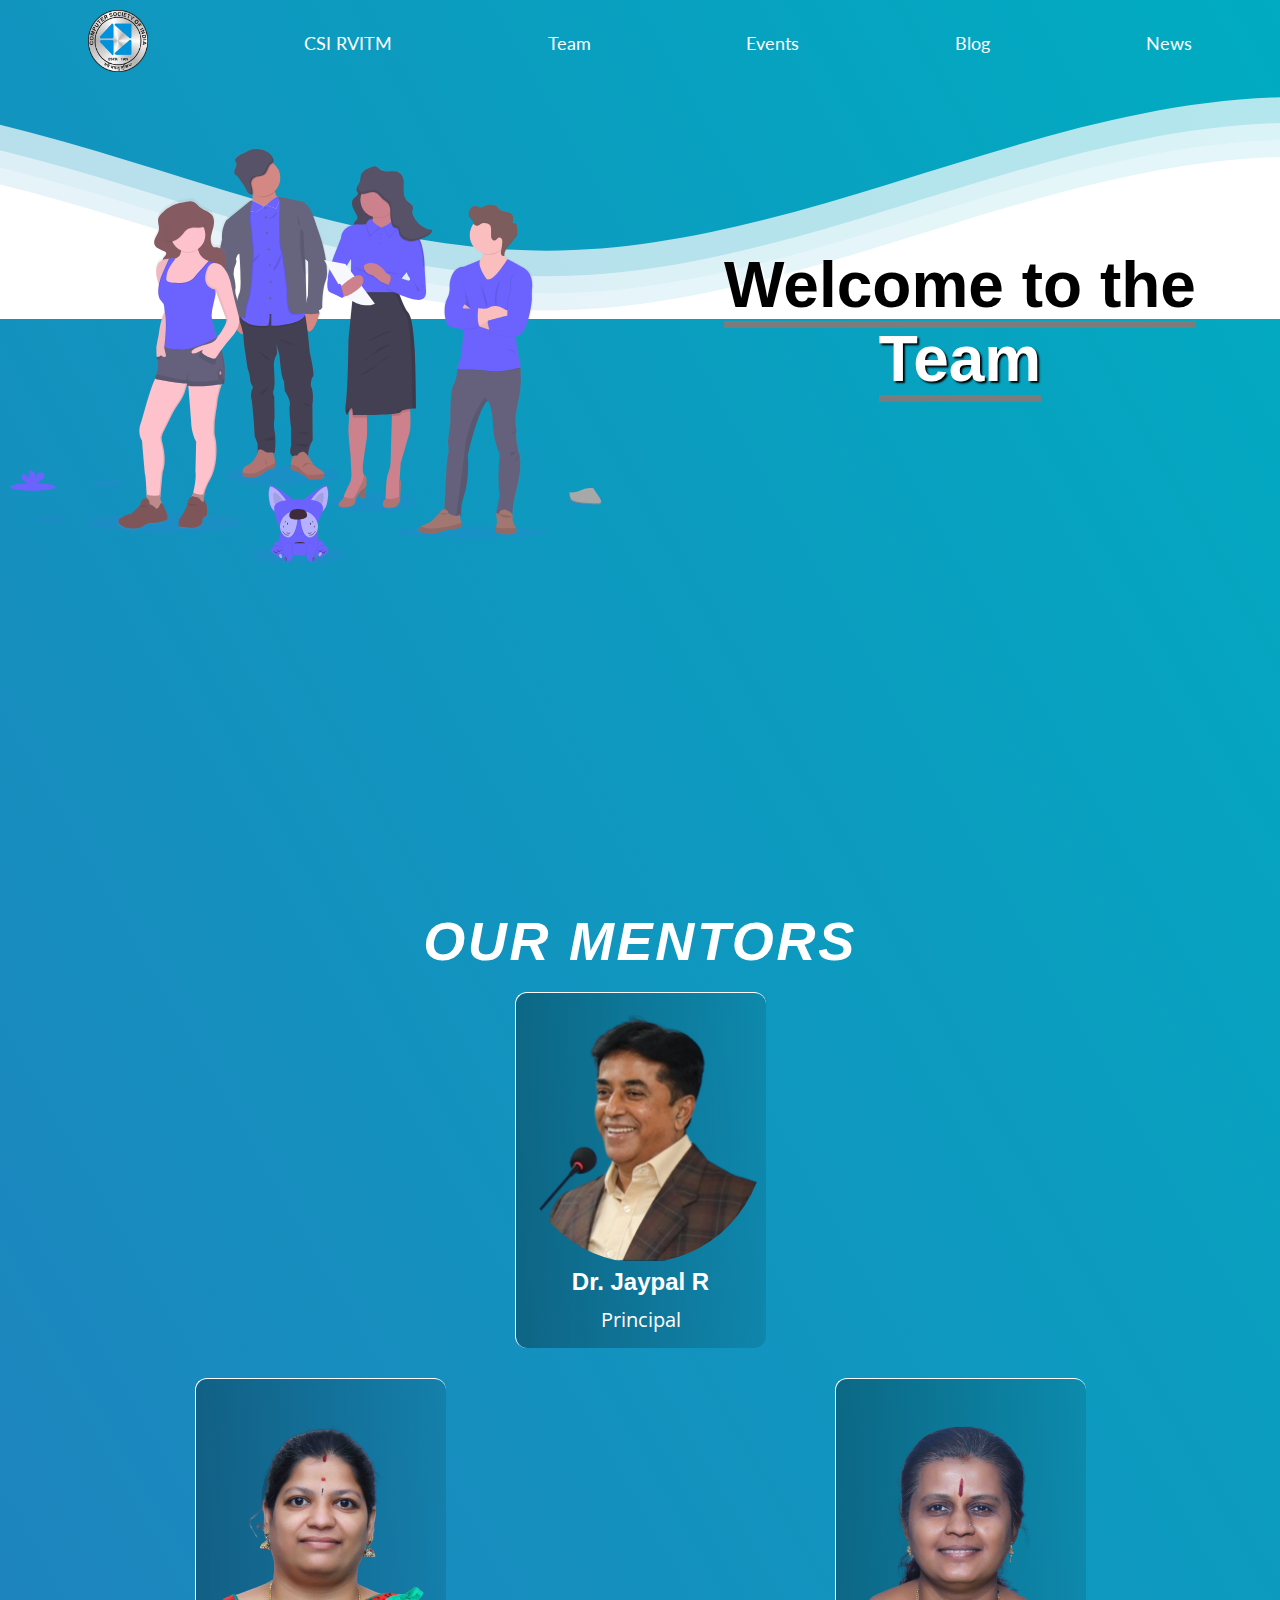
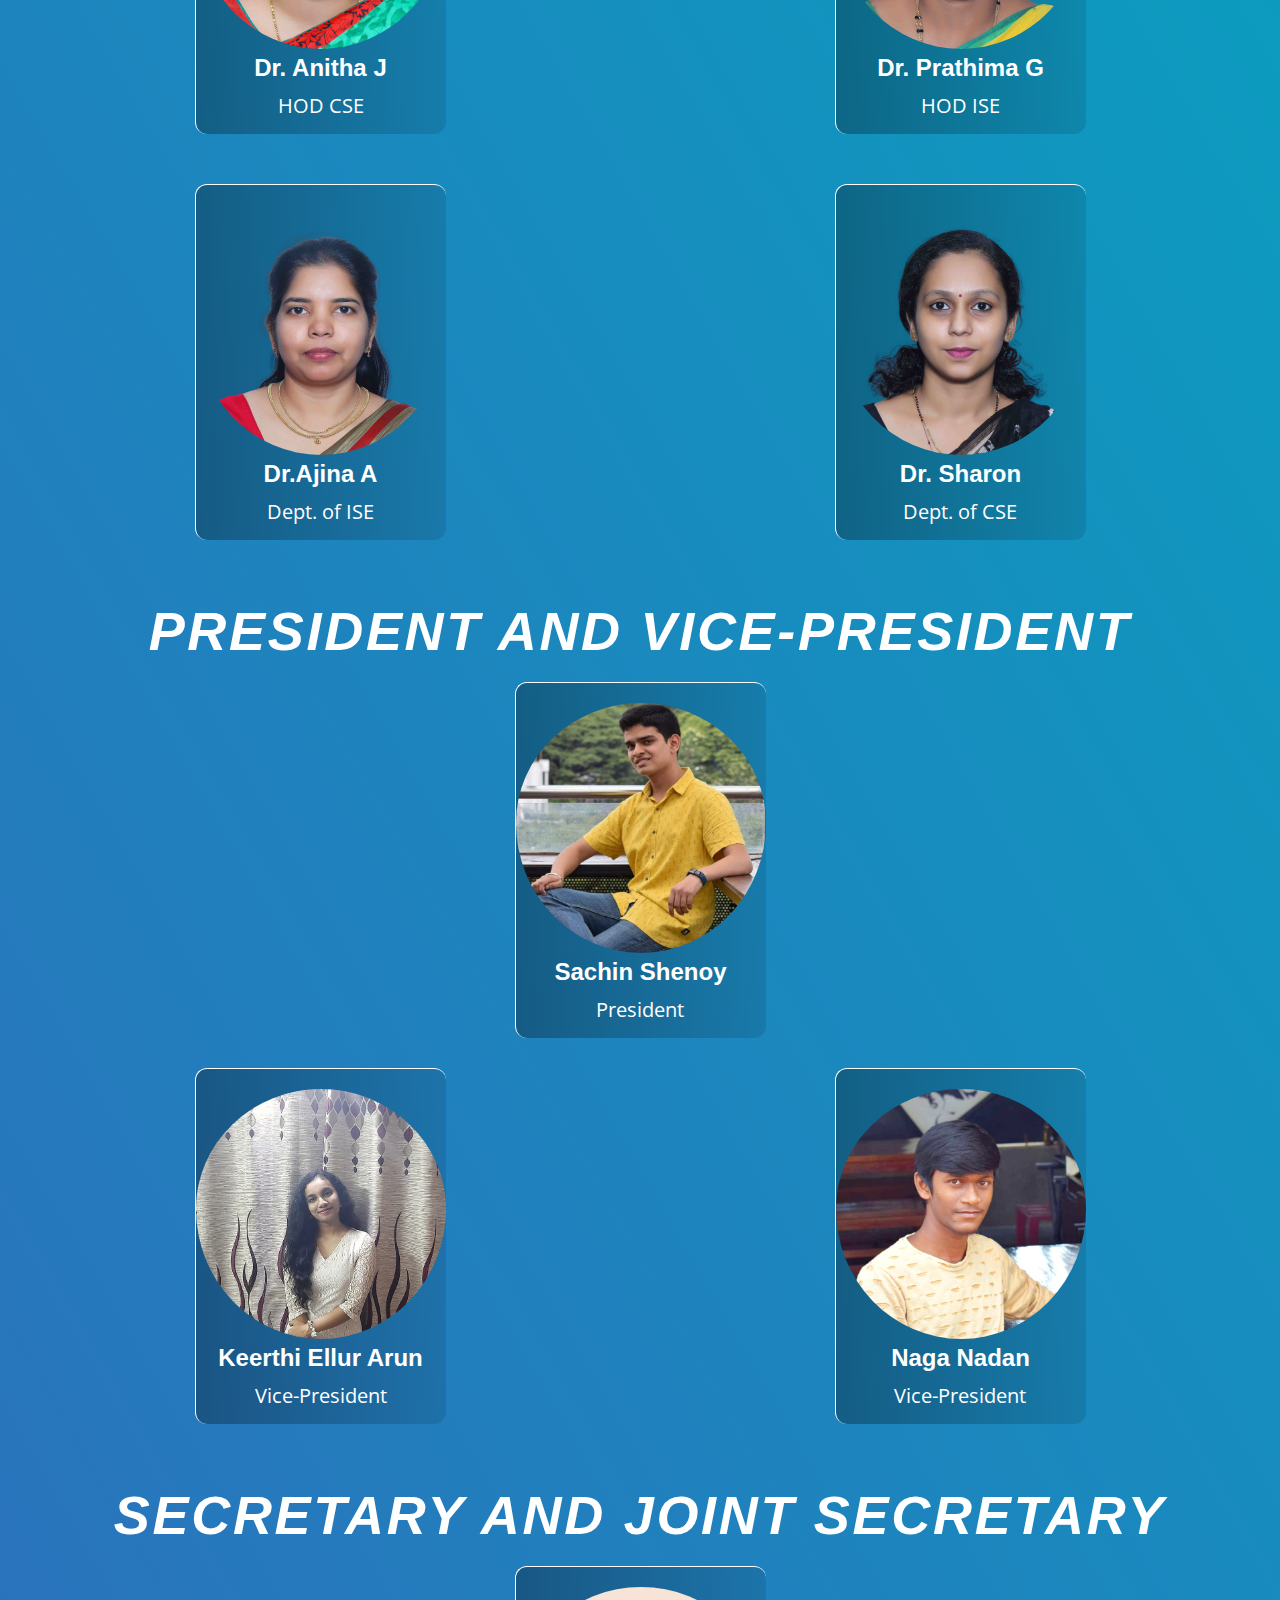
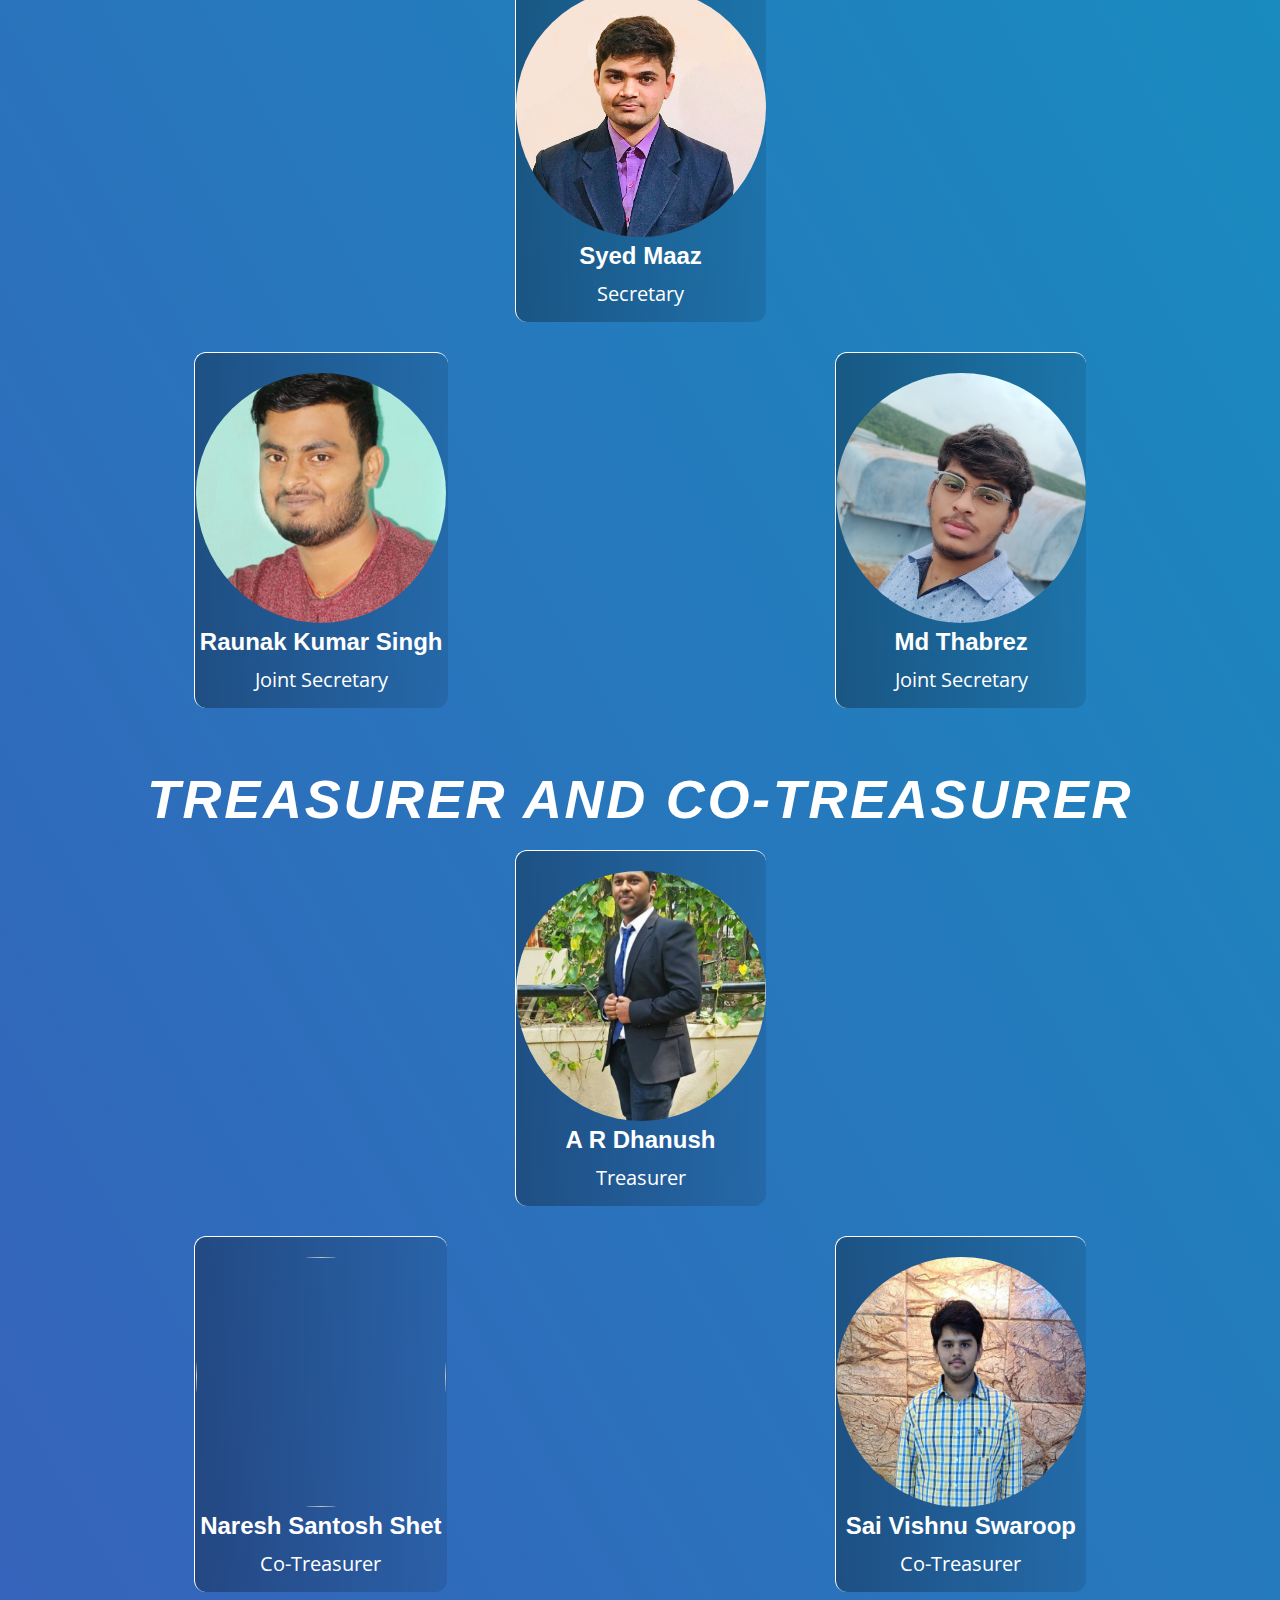
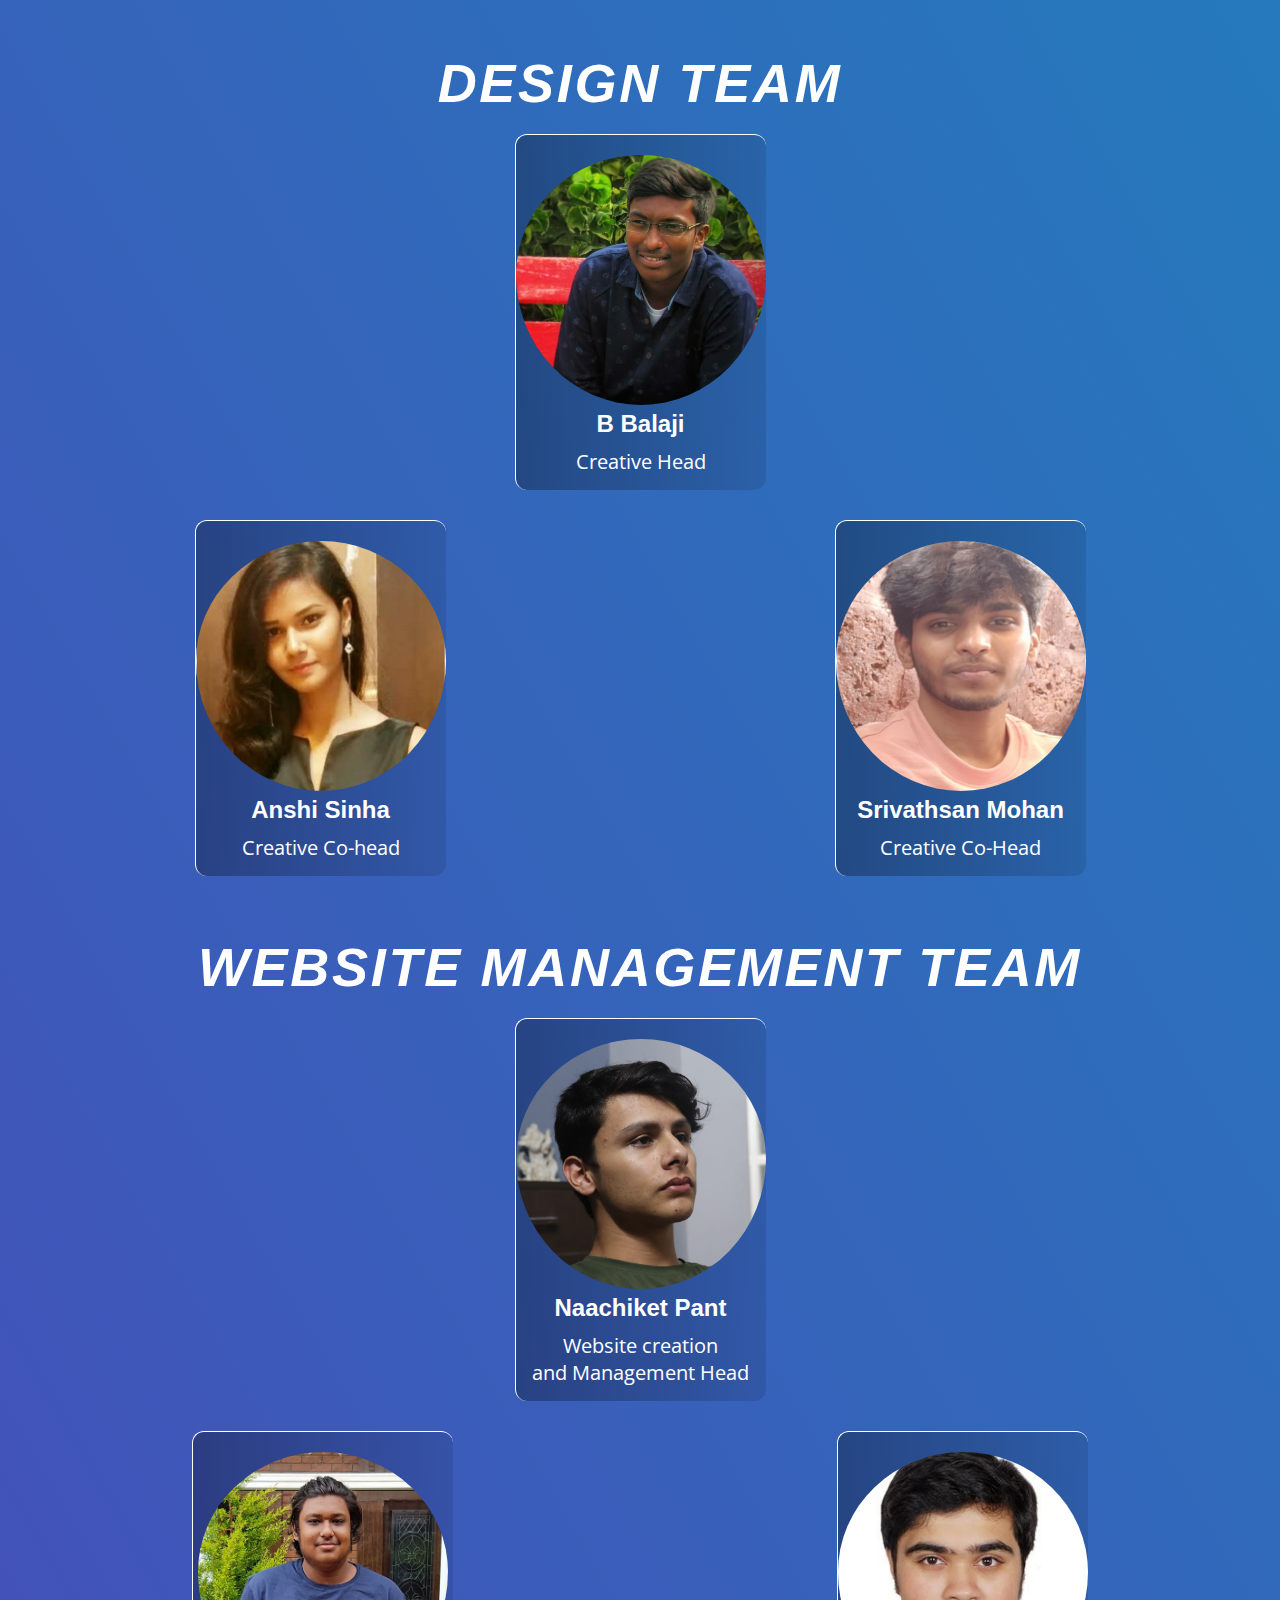
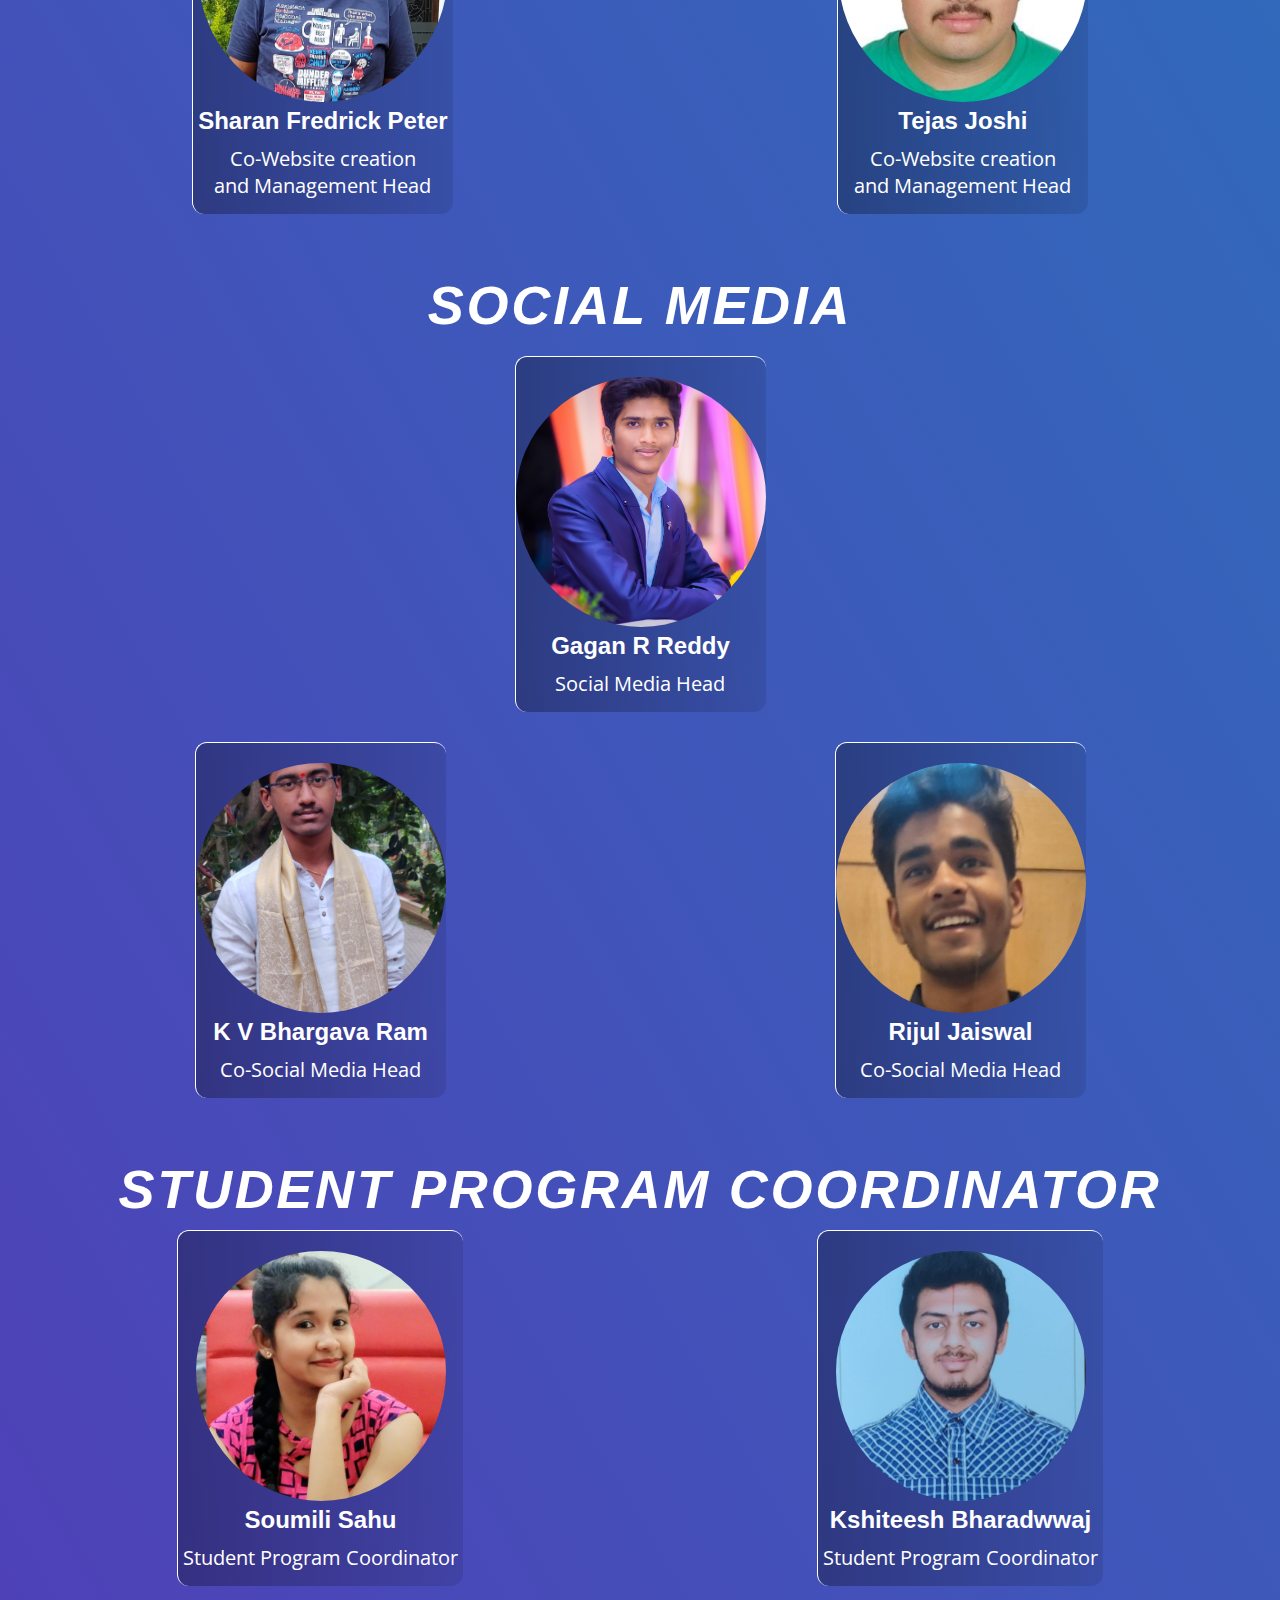
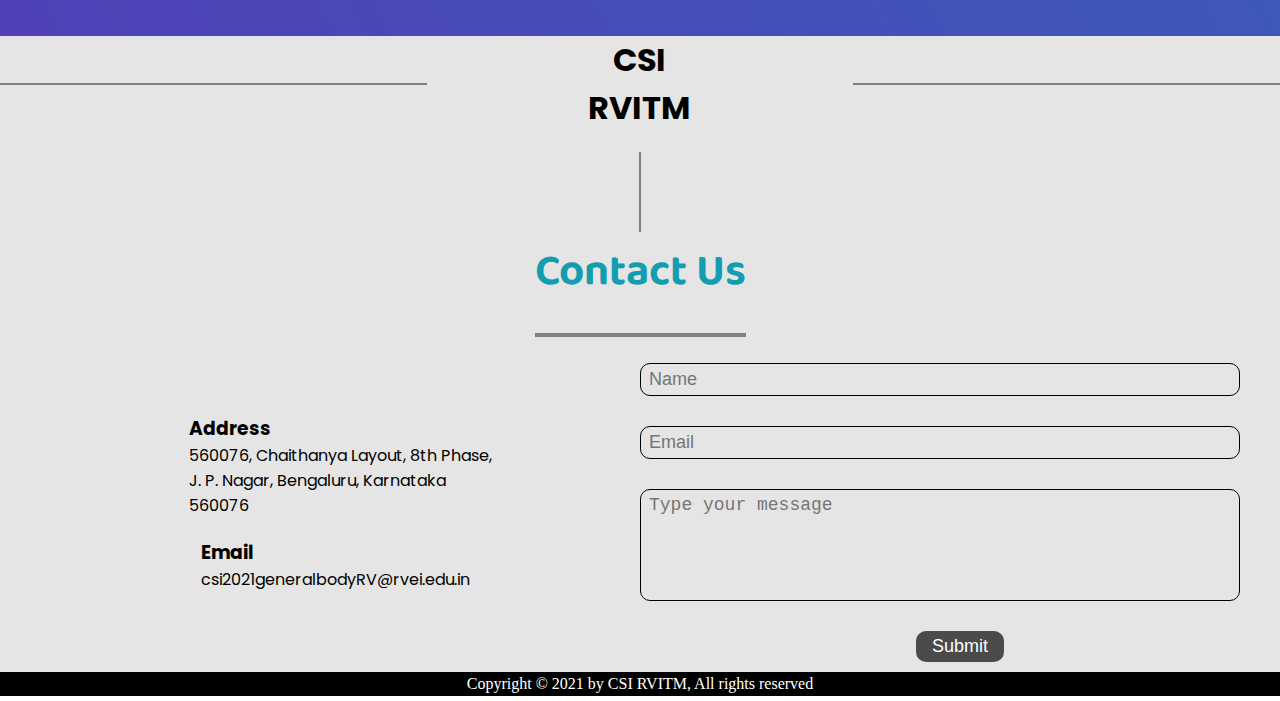
==== new.html @ 99c9e341 "new UI design" ====
<!DOCTYPE html>
<html lang="en">

<head>
    <meta charset="UTF-8">
    <meta http-equiv="X-UA-Compatible" content="IE=edge">
    <meta name="viewport" content="width=device-width, initial-scale=1.0">
    <title>CSI Team</title>
    <link rel="stylesheet" href="index.css">
    <link rel="stylesheet" href="https://pro.fontawesome.com/releases/v5.10.0/css/all.css" integrity="sha384-AYmEC3Yw5cVb3ZcuHtOA93w35dYTsvhLPVnYs9eStHfGJvOvKxVfELGroGkvsg+p" crossorigin="anonymous" />
</head>

<body>
    <div class="intro">
        <nav>
            <ul>
                <li><a href=""><img id="logo" src="images/favicon.png" alt=""></a></li>
                <li><a href="">CSI RVITM</a></li>
                <li><a href="" id="team">Team</a></li>
                <li><a href="">Events</a></li>
                <li><a href="">Blog</a></li>
                <li><a href="">News</a></li>
            </ul>
        </nav>
        <div class="team_intro">
            <img src="images/team.svg" alt="">
            <h1 id=welcome_h1><span id="welcome"><span id="welcome_color">Welcome to the</span> Team</span></h1>
        </div>
        <svg class="waves" xmlns="http://www.w3.org/2000/svg" xmlns:xlink="http://www.w3.org/1999/xlink"
            viewBox="0 24 150 28" preserveAspectRatio="none" shape-rendering="auto">
            <defs>
                <path id="gentle-wave" d="M-160 44c30 0 58-18 88-18s 58 18 88 18 58-18 88-18 58 18 88 18 v44h-352z" />
            </defs>
            <g class="parallax">
                <use xlink:href="#gentle-wave" x="48" y="0" fill="rgba(255,255,255,0.7" />
                <use xlink:href="#gentle-wave" x="48" y="3" fill="rgba(255,255,255,0.5)" />
                <use xlink:href="#gentle-wave" x="48" y="5" fill="rgba(255,255,255,0.3)" />
                <use xlink:href="#gentle-wave" x="48" y="7" fill="#fff" />
            </g>
        </svg>
    </div>
    <div class="faculty">
        <h1 class="profile_title"><span class="profile_title_span">Our Mentors</span></h1>
        <div class="principal">
            <div class="profile">
                <img src="images/Principal.PNG" alt="" class="profile_img">
                <div class="profile_info">
                    <p class="profile_name">Dr. Jaypal R</p>
                    <p class="profile_designation">Principal</p>
                </div>
            </div>
        </div>
        <div class="HOD">
            <div class="profile">
                <img src="images/Dr.Anitha.png" alt="" class="profile_img">
                <div class="profile_info">
                    <p class="profile_name">Dr. Anitha J</p>
                    <p class="profile_designation">HOD CSE</p>
                </div>
            </div>
            <div class="profile">
                <img src="images/Dr.PrathimaG.png" alt="" class="profile_img">
                <div class="profile_info">
                    <p class="profile_name">Dr. Prathima G</p>
                    <p class="profile_designation">HOD ISE</p>
                </div>
            </div>
        </div>
        <div class="HOD">
            <div class="profile">
                <img src="images/Dr. Ajina A.png" alt="" class="profile_img">
                <div class="profile_info">
                    <p class="profile_name">Dr.Ajina A</p>
                    <p class="profile_designation">Dept. of ISE</p>
                </div>
            </div>
            <div class="profile">
                <img src="images/Dr. Sharon.png" alt="" class="profile_img">
                <div class="profile_info">
                    <p class="profile_name">Dr. Sharon</p>
                    <p class="profile_designation">Dept. of CSE</p>
                </div>
            </div>
        </div>
    </div>
    <div class="student">
        <h1 class="profile_title"><span class="profile_title_span">President and Vice-President</span></h1>
        <div class="head">
            <div class="profile">
                <img src="images/sachin.jpg" alt="" class="profile_img">
                <div class="profile_info">
                    <p class="profile_name">Sachin Shenoy</p>
                    <p class="profile_designation">President</p>
                </div>
            </div>
        </div>
        <div class="co-head">
            <div class="profile">
                <img src="images/keerthi.jpg" alt="" class="profile_img">
                <div class="profile_info">
                    <p class="profile_name">Keerthi Ellur Arun</p>
                    <p class="profile_designation">Vice-President</p>
                </div>
            </div>
            <div class="profile">
                <img src="images/naga nadan.jpg" alt="" class="profile_img">
                <div class="profile_info">
                    <p class="profile_name">Naga Nadan</p>
                    <p class="profile_designation">Vice-President</p>
                </div>
            </div>
        </div>
        <h1 class="profile_title"><span class="profile_title_span">Secretary and Joint Secretary</span></h1>
        <div class="head">
            <div class="profile">
                <img src="images/syed maaz.png" alt="" class="profile_img">
                <div class="profile_info">
                    <p class="profile_name">Syed Maaz</p>
                    <p class="profile_designation">Secretary</p>
                </div>
            </div>
        </div>
        <div class="co-head">
            <div class="profile">
                <img src="images/raunak.jpeg" alt="" class="profile_img">
                <div class="profile_info">
                    <p class="profile_name">Raunak Kumar Singh</p>
                    <p class="profile_designation">Joint Secretary</p>
                </div>
            </div>
            <div class="profile">
                <img src="images/thabrez_new.jpg" alt="" class="profile_img">
                <div class="profile_info">
                    <p class="profile_name">Md Thabrez</p>
                    <p class="profile_designation">Joint Secretary</p>
                </div>
            </div>
        </div>
        <h1 class="profile_title"><span class="profile_title_span">Treasurer and Co-Treasurer</span></h1>
        <div class="head">
            <div class="profile">
                <img src="images/dhanush.PNG" alt="" class="profile_img">
                <div class="profile_info">
                    <p class="profile_name">A R Dhanush</p>
                    <p class="profile_designation">Treasurer</p>
                </div>
            </div>
        </div>
        <div class="co-head">
            <div class="profile">
                <img src="images/NARESH - Naresh Shet.JPG" alt="" class="profile_img">
                <div class="profile_info">
                    <p class="profile_name">Naresh Santosh Shet</p>
                    <p class="profile_designation">Co-Treasurer</p>
                </div>
            </div>
            <div class="profile">
                <img src="images/sai vishnu.jpg" alt="" class="profile_img">
                <div class="profile_info">
                    <p class="profile_name">Sai Vishnu Swaroop</p>
                    <p class="profile_designation">Co-Treasurer</p>
                </div>
            </div>
        </div>
        <h1 class="profile_title"><span class="profile_title_span">Design Team</span></h1>
        <div class="head">
            <div class="profile">
                <img src="images/Remini20210603203644258__01 - Balaji B.jpg" alt="" class="profile_img">
                <div class="profile_info">
                    <p class="profile_name">B Balaji</p>
                    <p class="profile_designation">Creative Head</p>
                </div>
            </div>
        </div>
        <div class="co-head">
            <div class="profile">
                <img src="images/anshi.PNG" alt="" class="profile_img">
                <div class="profile_info">
                    <p class="profile_name">Anshi Sinha</p>
                    <p class="profile_designation">Creative Co-head</p>
                </div>
            </div>
            <div class="profile">
                <img src="images/srivathsan.PNG" alt="" class="profile_img">
                <div class="profile_info">
                    <p class="profile_name">Srivathsan Mohan</p>
                    <p class="profile_designation">Creative Co-Head</p>
                </div>
            </div>
        </div>
        <h1 class="profile_title"><span class="profile_title_span">Website Management Team</span></h1>
        <div class="head">
            <div class="profile">
                <img src="images/naachiket.jpg" alt="" class="profile_img">
                <div class="profile_info">
                    <p class="profile_name">Naachiket Pant</p>
                    <p class="profile_designation">Website creation <br> and Management Head</p>
                </div>
            </div>
        </div>
        <div class="co-head">
            <div class="profile">
                <img src="images/sharan.jpg" alt="" class="profile_img">
                <div class="profile_info">
                    <p class="profile_name">Sharan Fredrick Peter</p>
                    <p class="profile_designation">Co-Website creation <br> and Management Head</p>
                </div>
            </div>
            <div class="profile">
                <img src="images/tejas.PNG" alt="" class="profile_img">
                <div class="profile_info">
                    <p class="profile_name">Tejas Joshi</p>
                    <p class="profile_designation">Co-Website creation <br> and Management Head</p>
                </div>
            </div>
        </div>
        <h1 class="profile_title"><span class="profile_title_span">Social Media</span></h1>
        <div class="head">
            <div class="profile">
                <img src="images/gagan.jpg" alt="" class="profile_img">
                <div class="profile_info">
                    <p class="profile_name">Gagan R Reddy</p>
                    <p class="profile_designation">Social Media Head</p>
                </div>
            </div>
        </div>
        <div class="co-head">
            <div class="profile">
                <img src="images/bhargav.jpg" alt="" class="profile_img">
                <div class="profile_info">
                    <p class="profile_name">K V Bhargava Ram</p>
                    <p class="profile_designation">Co-Social Media Head</p>
                </div>
            </div>
            <div class="profile">
                <img src="images/rijul.PNG" alt="" class="profile_img">
                <div class="profile_info">
                    <p class="profile_name">Rijul Jaiswal</p>
                    <p class="profile_designation">Co-Social Media Head</p>
                </div>
            </div>
        </div>
        <h1 class="profile_title"><span class="profile_title_span">Student Program Coordinator</span></h1>
        
        <div class="co-head">
            <div class="profile">
                <img src="images/BeautyPlus_20190114144236158_save - Soumili Sahu.jpg" alt="" class="profile_img">
                <div class="profile_info">
                    <p class="profile_name">Soumili Sahu</p>
                    <p class="profile_designation">Student Program Coordinator</p>
                </div>
            </div>
            <div class="profile">
                <img src="images/Kshiteesh.jpeg" alt="" class="profile_img">
                <div class="profile_info">
                    <p class="profile_name">Kshiteesh Bharadwwaj</p>
                    <p class="profile_designation">Student Program Coordinator</p>
                </div>
            </div>
        </div>
    </div>
    <footer>
        <div class="footer_heading">
            <div id="line1"></div>
            <h1>CSI <br> RVITM</h1>
            <div id="line2"></div>
        </div>
        <div class="social_media">
            <a href=""><i class="fab fa-twitter fa-2x"></i></a>
            <a href=""><i class="fab fa-instagram fa-2x"></i></a>
            <a href=""><i class="fab fa-linkedin fa-2x"></i></a>
            <a href=""><i class="fab fa-facebook fa-2x"></i></a>
            <a href=""><i class="fab fa-youtube fa-2x"></i></a>
        </div>
        <div id="line3">
            <div id="Line3">

            </div>
        </div>
        <div class="contact">
            <h1><span>Contact Us</span></h1>
        </div>
        <div class="contactus">
            <div class="form_location">
                <div class="address-div">
                    <i class="fas fa-map-marker-alt fa-3x"></i>
                    <div class="address">
                        <h3>Address</h3>
                        <p>560076, Chaithanya Layout, 8th Phase,<br> J. P. Nagar, Bengaluru, Karnataka <br> 560076</p>
                    </div>
                </div>
                <div class="mail-div">
                    <i class="fas fa-envelope fa-3x"></i>
                    <div class="mail">
                        <h3>Email</h3>
                        <a href="" id=emailto>csi2021generalbodyRV@rvei.edu.in</a>
                    </div>
                </div>
            </div>
            <div class="contact-form">
                <form>
                    <input type="text" placeholder="Name">
                    <input type="email" placeholder="Email">
                    <textarea style="resize:none" cols="40" rows="5" placeholder="Type your message"></textarea>
                    <div id="button">
                        <button id="query-submit">Submit</button>
                    </div>
                </form>
                
            </div>
            
        </div>
    </footer>
    <div class="copyright">
        <p>Copyright © 2021 by CSI RVITM, All rights reserved</p>
    </div>
    <script src="new.js"></script>
    <script type="text/javascript" src="vanilla-tilt.js"></script>
    <script>VanillaTilt.init(document.querySelectorAll(".profile"), {
            max: 10,
            speed: 400,
            glare: true,
            'max-glare': 0.5
        });</script>
</body>

</html>
---- index.css ----
@import url('https://fonts.googleapis.com/css2?family=Lato:ital@1&display=swap');
@import url('https://fonts.googleapis.com/css2?family=Rubik:wght@500&display=swap');
@import url('https://fonts.googleapis.com/css2?family=Open+Sans&display=swap');
@import url('https://fonts.googleapis.com/css2?family=Rubik:wght@500&display=swap');
@import url('https://fonts.googleapis.com/css2?family=Lato&display=swap');
@import url('https://fonts.googleapis.com/css2?family=Baloo+Tammudu+2&display=swap');
@import url('https://fonts.googleapis.com/css2?family=Poppins&display=swap');
@import url('https://fonts.googleapis.com/css2?family=Bebas+Neue&display=swap');
@import url('https://fonts.googleapis.com/css2?family=Otomanopee+One&display=swap');
*{
    margin:0;
    padding:0;
}
body{
    background: linear-gradient(60deg, rgba(84,58,183,1) 0%, rgba(0,172,193,1) 100%) no-repeat;
    margin: 0;
}
nav{
    height:60px;
    padding:10px;
}
nav ul{
    display:flex;
    justify-content:space-around;
    align-items:center;
}
nav li{
    list-style: none;
}
nav li a{
    color:white;
    text-decoration:none;
    font-family: 'Lato', sans-serif;
    font-size:18px;
}
#logo{
    width:60px;
}
#welcome{
    font-family: Arial, Helvetica, sans-serif;
    font-size:4rem;
    color: white;
    border-bottom:7px solid rgba(124, 124, 124);
    text-shadow: 2px 2px 2px black;
}
#welcome_h1{
    text-align: center;
}
.team_intro{
    display:grid;
    grid-template-columns: 1fr 1fr;
    align-items: center;
    position: absolute;

}
.intro{
    height: 100vh;
}
.team_intro img{
    width: 100%;
}
#welcome_color{
    color:black;
    text-shadow: 2px 2px 2px white;
}
.parallax > use {
    animation: move-forever 25s cubic-bezier(.55,.5,.45,.5)     infinite;
  }
  .parallax > use:nth-child(1) {
    animation-delay: -2s;
    animation-duration: 7s;
  }
  .parallax > use:nth-child(2) {
    animation-delay: -3s;
    animation-duration: 10s;
  }
  .parallax > use:nth-child(3) {
    animation-delay: -4s;
    animation-duration: 13s;
  }
  .parallax > use:nth-child(4) {
    animation-delay: -5s;
    animation-duration: 20s;
  }
  @keyframes move-forever {
    0% {
     transform: translate3d(-90px,0,0);
    }
    100% { 
      transform: translate3d(85px,0,0);
    }
  }
  .profile_title{
      text-align: center;
      font-family: 'Rubik', sans-serif;
      color: white;
      font-size:44px;
  }
  .profile_title_span:before {
    position: absolute;
    left: 0;
    top: 0;
    content: attr(filter-content);
  
    filter: url(#motion-blur-filter);
  }
  .profile_title_span{
    font-family: "Avenir Next", sans-serif;
    font-weight: 900;
    font-size: 54px;
    text-transform: uppercase;
    font-style: italic;
    letter-spacing: 0.05em;
    display: inline-block;
    padding:10px;
  }
  .principal,.head{
      display: flex;
      justify-content:center;
      text-align: center;
      margin:10px;
  }
  .profile_img{
      border-radius:50%;
      padding-top:10px ;
      transition: all 0.5s ease-in-out 0s;
      width: 250px;
      height: 250px;
      object-fit: cover;
  }
  .profile_name{
      font-size:24px;
      font-family: 'Segoe UI', Tahoma, Geneva, Verdana, sans-serif;
      font-weight: 600;
      text-align: center;
      color: white;
      padding:5px;
  }
  .profile_designation{
      font-size:20px;
      font-family: 'Open Sans', sans-serif;
      text-align: center;
      color: white;
      padding: 5px;
  }
  .HOD,.co-head{
      display:flex;
      justify-content:space-around;
      margin-bottom: 30px;
  }
  .profile{
      display:flex;
      flex-direction: column;
      align-items:center;
      padding:10px 0;
      border-left: 1px solid #fff;
      border-top: 1px solid #fff;
      border-radius: 12px;
      background:linear-gradient(to right, rgba(0,0,0,0.3), rgba(0,0,0,0.1));
      margin-bottom:20px;
  }
  .faculty{
      margin-bottom: 20px;
  }
  footer{
    background: #e5e5e5;
    font-family: 'Poppins', sans-serif;
}
.footer_heading{
    display:grid;
    grid-template-columns: 1fr 1fr 1fr;
    align-items: center;
}
.footer_heading h1{
    text-align: center;
}
#line1,#line2{
    background:grey;
    width: 100%;
    height:2px;
}
.social_media{
    display:flex;
    justify-content:center;
    gap:138px;
}
.social_media i{
    color:black;
}
#line3{
    display: flex;
    justify-content:center;
    align-items:center !important;
    width:100%;
    margin-top:20px;
}
#Line3{
    height:80px;
    background:grey;
    width: 2px;
}
.contact h1{
    text-align:center;
    font-family: 'Baloo Tammudu 2', cursive;
    color: #129DB0;
    font-size:44px;
    margin-bottom:0;
}
.contact span{
    border-bottom:4px solid grey;
}
.hamburger{
    display:none;
    position:absolute;
    width: 100%;
    height:100vh;
    background:rgba(20, 20, 20, 0.9);
    z-index: 20;
    justify-content:center;
    
}
.hamburger a{
    color: white !important;
}
#close{
    display:none;
}
.loader{
    height:100vh;
    display: none;
    flex-direction: column;
    justify-content:center;
}
.form_location{
    display:flex;
    flex-direction: column;
    align-items:center;
    width: 100%;
    overflow: hidden;
}

.address-div,.mail-div{
    display: flex;
    gap: 30px;
    margin: 10px;
    align-items:center;
}
.address-div{
    padding-left:10px;
}
.contactus{
    display:grid;
    grid-template-columns: 1fr 1fr;
    align-items:center;
}
.contact-form{
    margin-top:30px;
    width:100%;
}
.contact-form form{
    display:flex;
    flex-direction: column;
    justify-content:space-between;
    height:100%;
    gap: 30px;
    width:100%;
}
.contact-form input,.contact-form textarea{
    
    margin-right:40px;
    font-size:18px;
    border-radius:10px;
    background:none;
    border: 1px solid black;
    padding:5px 8px;
    outline:none;
}
#query-submit{
    background:#4a4a4a;
    outline:none;
    border:none;
    font-size:18px;
    padding:5px 16px;
    border-radius:10px;
    color: white;
}
#emailto{
    text-decoration: none;
    color: black;
}
.copyright{
    bottom:0;
    background:black;
    color: white;
    margin:0;
    padding: 3px;
    text-align: center;
}
#team_img{
    display:none;
}
#button{
    display:flex;
    justify-content:center;
    margin-bottom:10px;
}
h2{
    font-family: 'Bebas Neue', cursive;
    letter-spacing: 5px;
    padding:10px;
}
  /*Shrinking for mobile*/
  @media (max-width: 768px) {
    .waves {
      height:40px;
      min-height:40px;
    }
    .content {
      height:30vh;
    }
    h1 {
      font-size:24px;
    }
  }
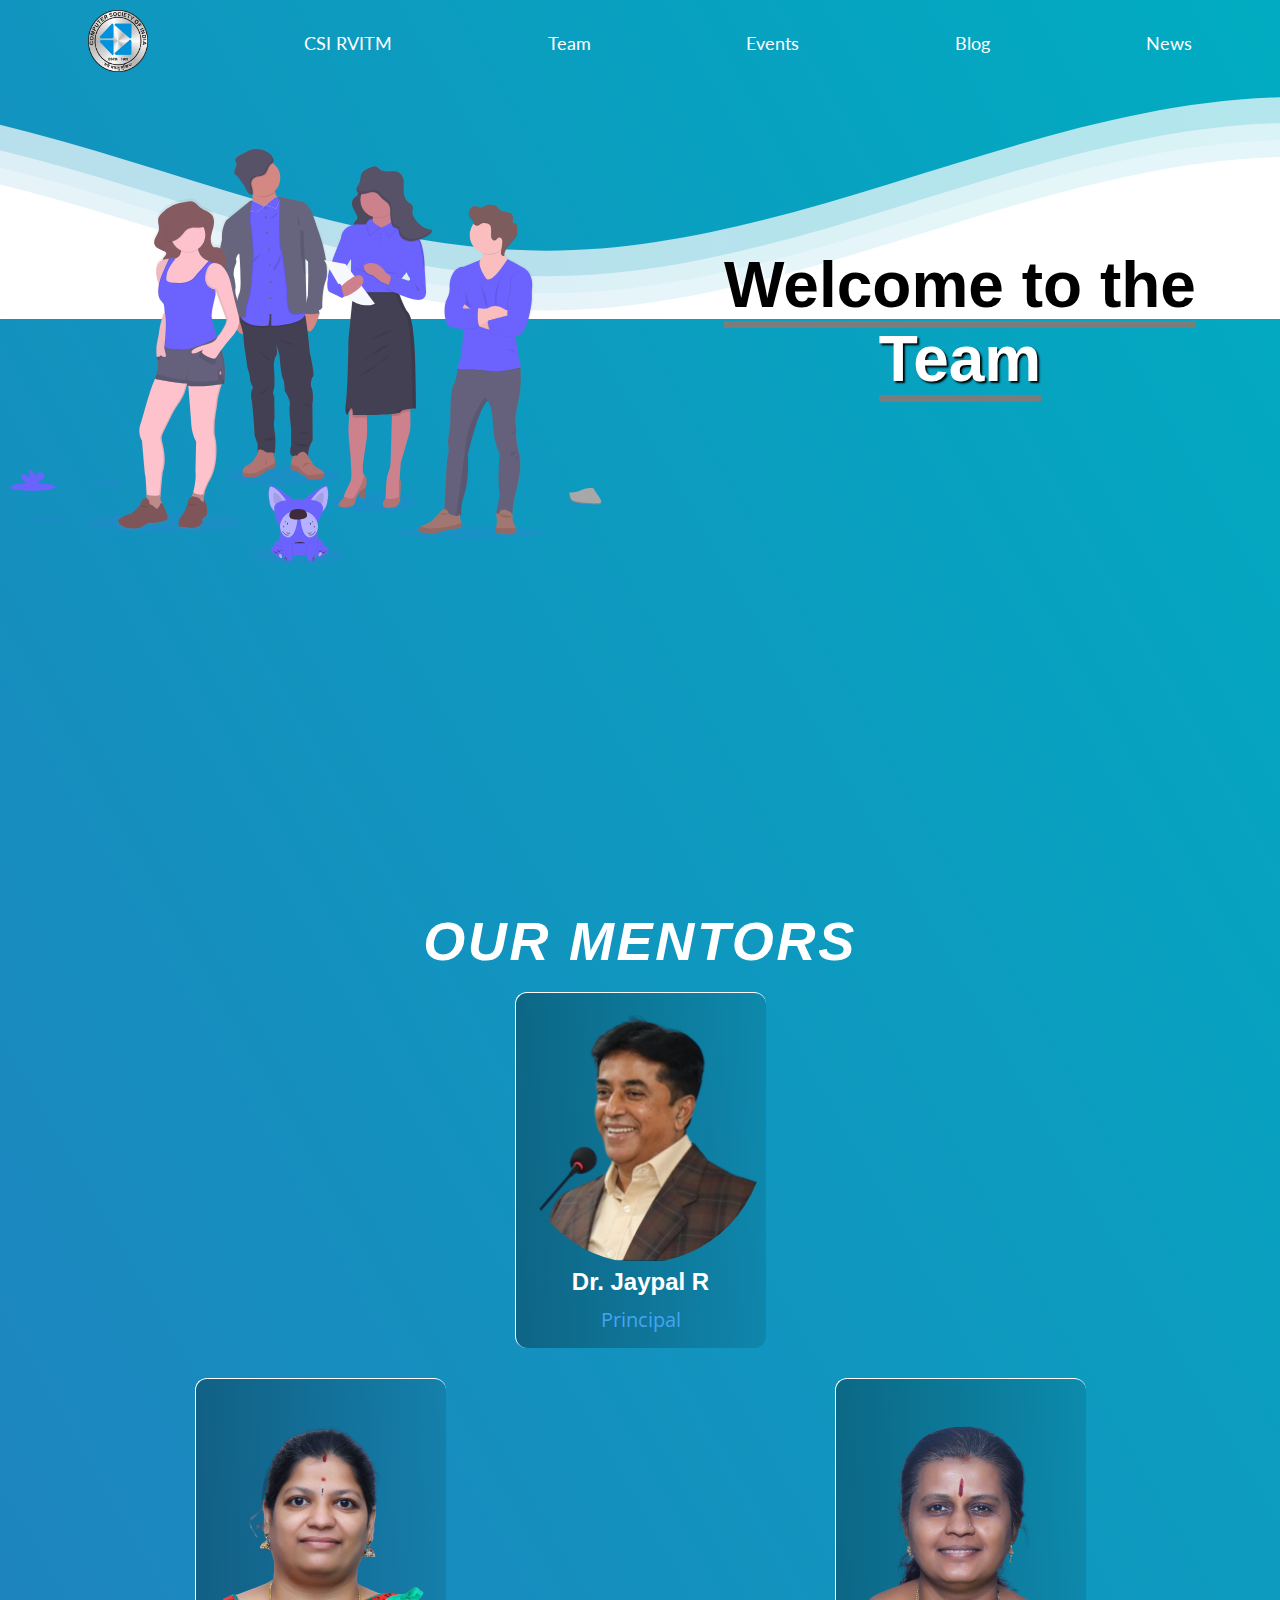
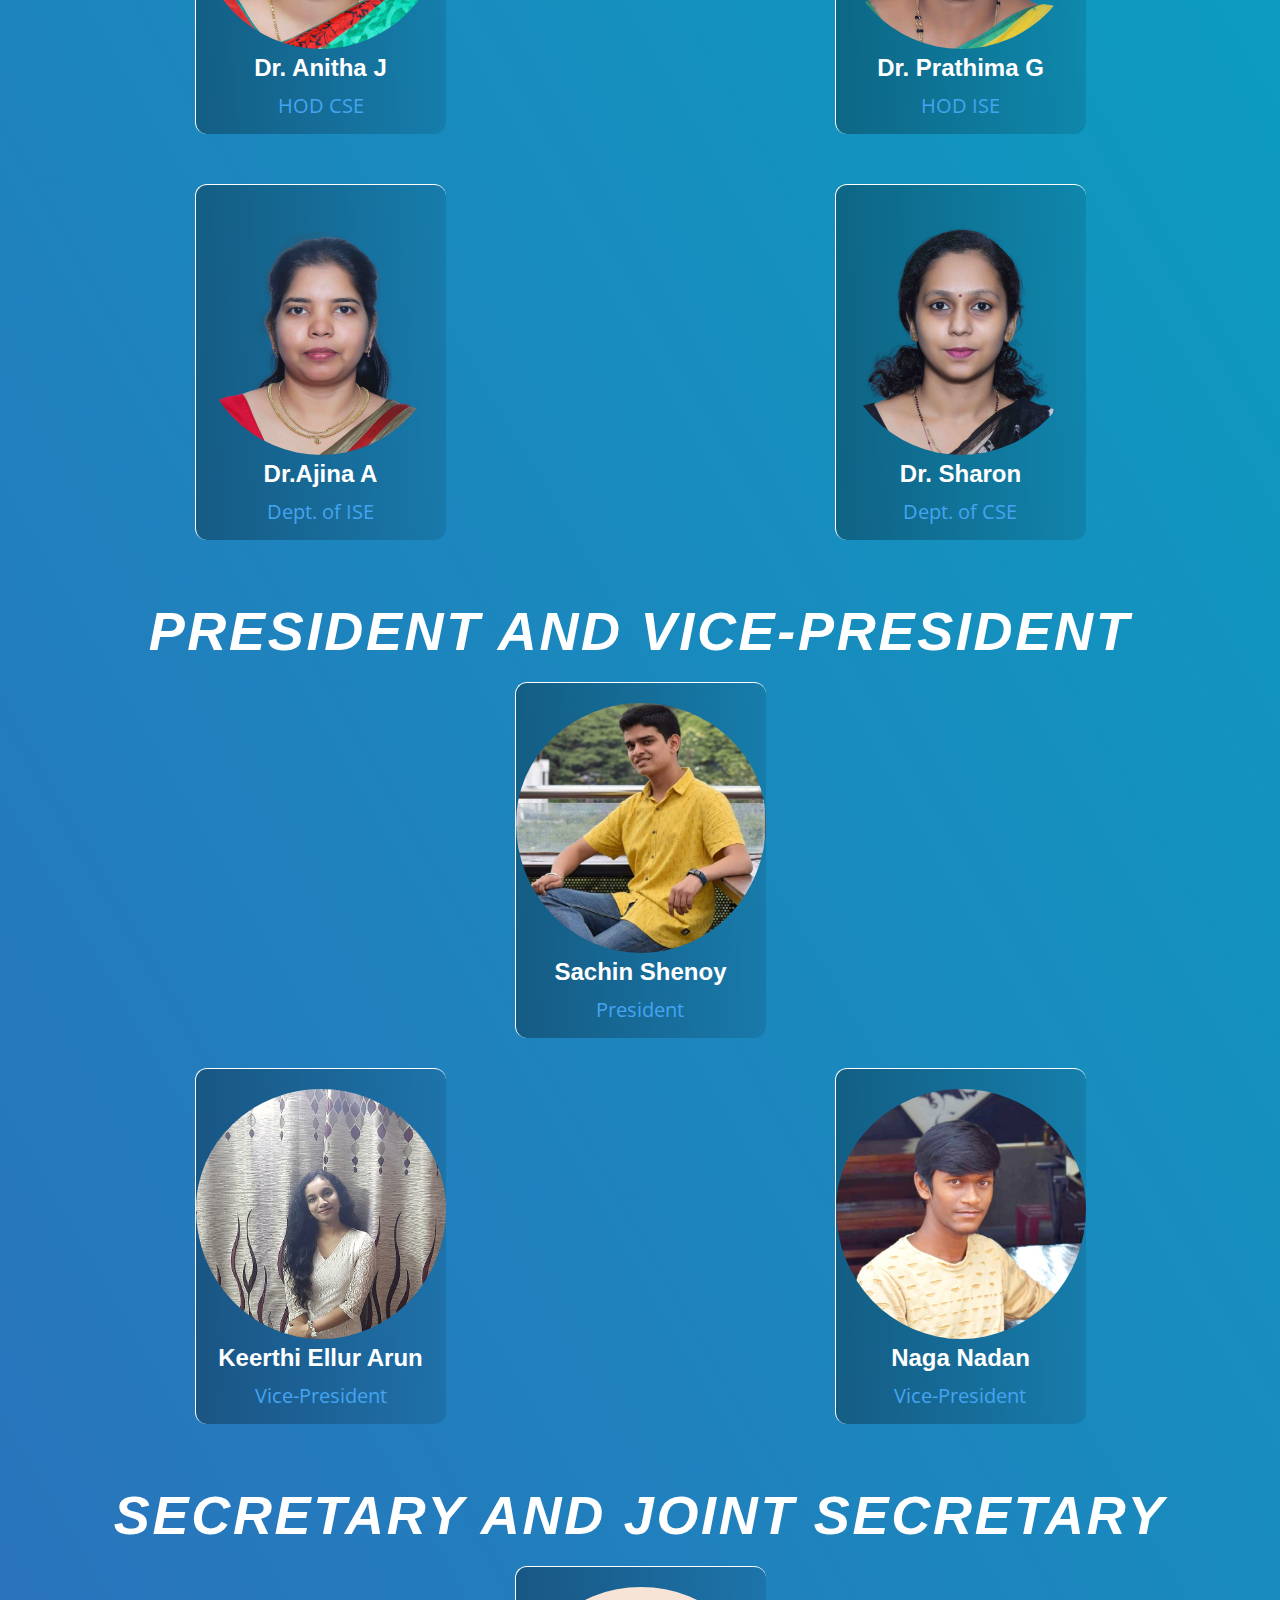
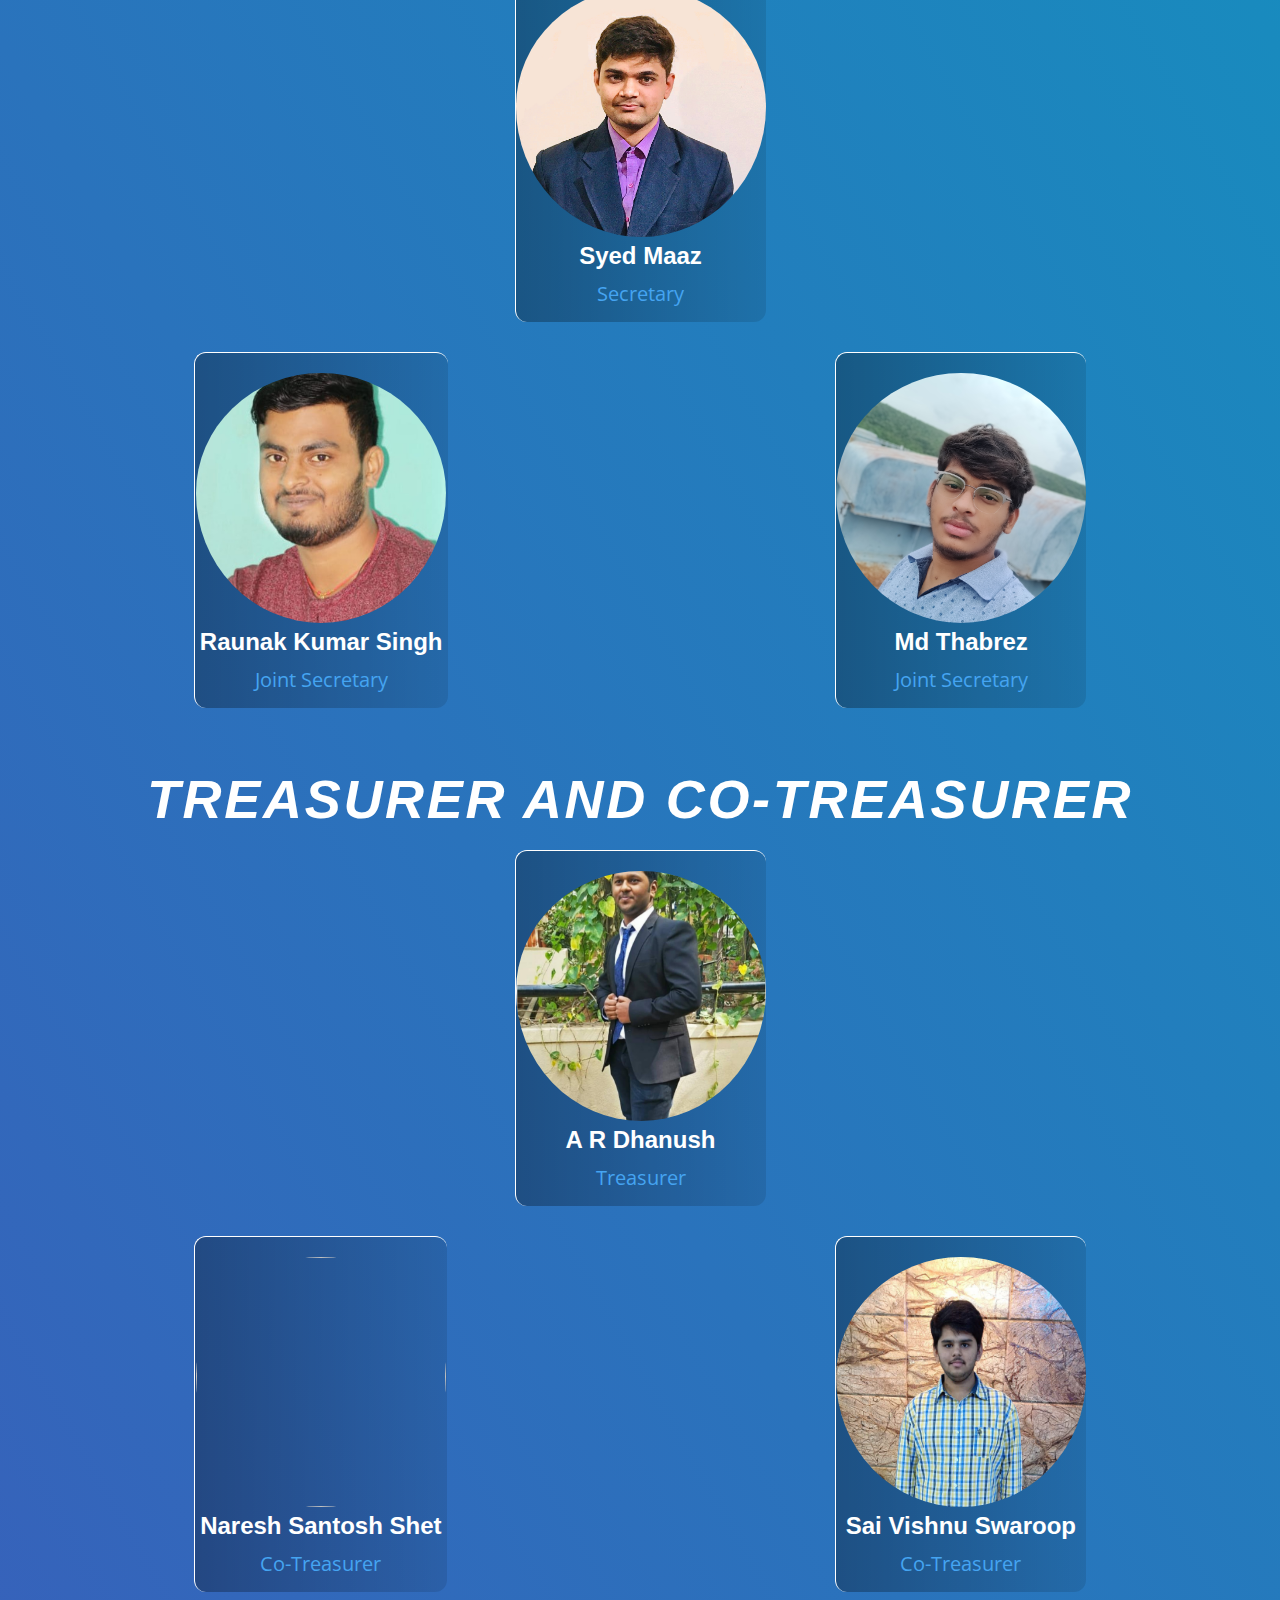
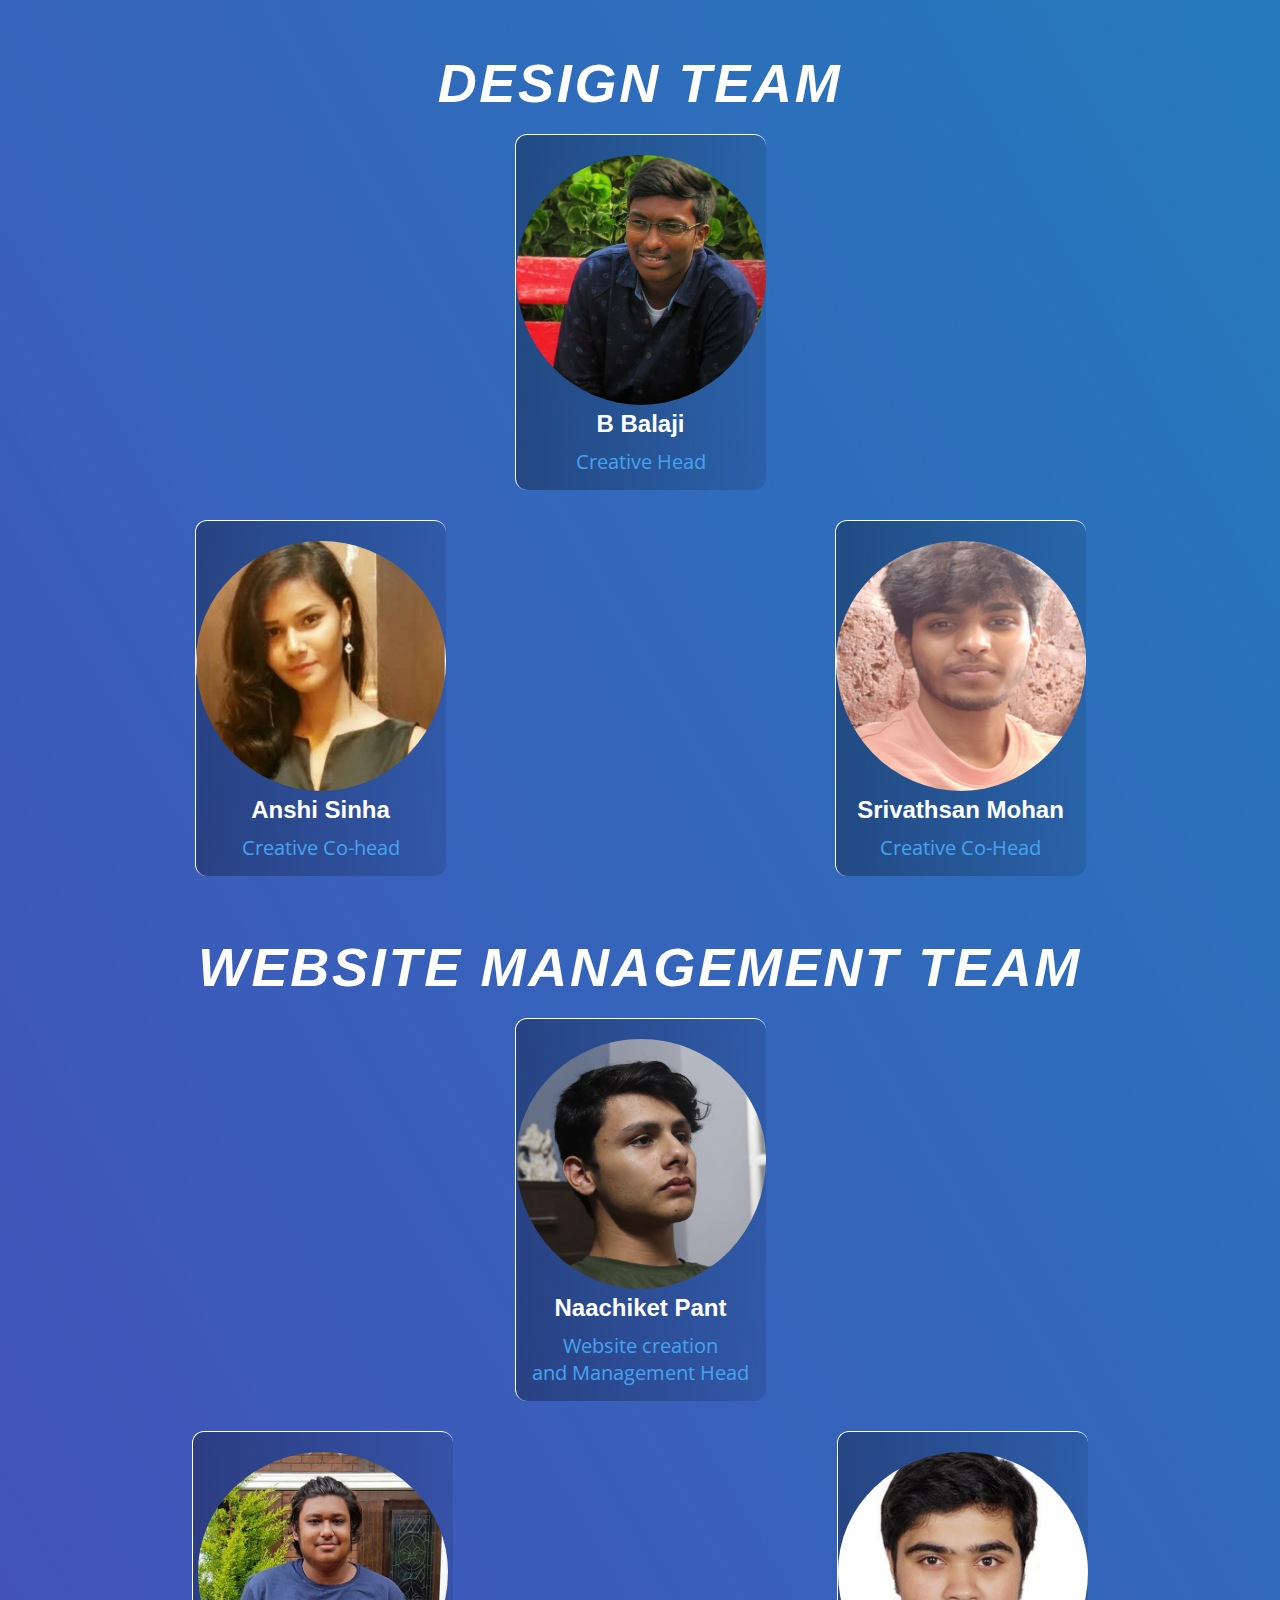
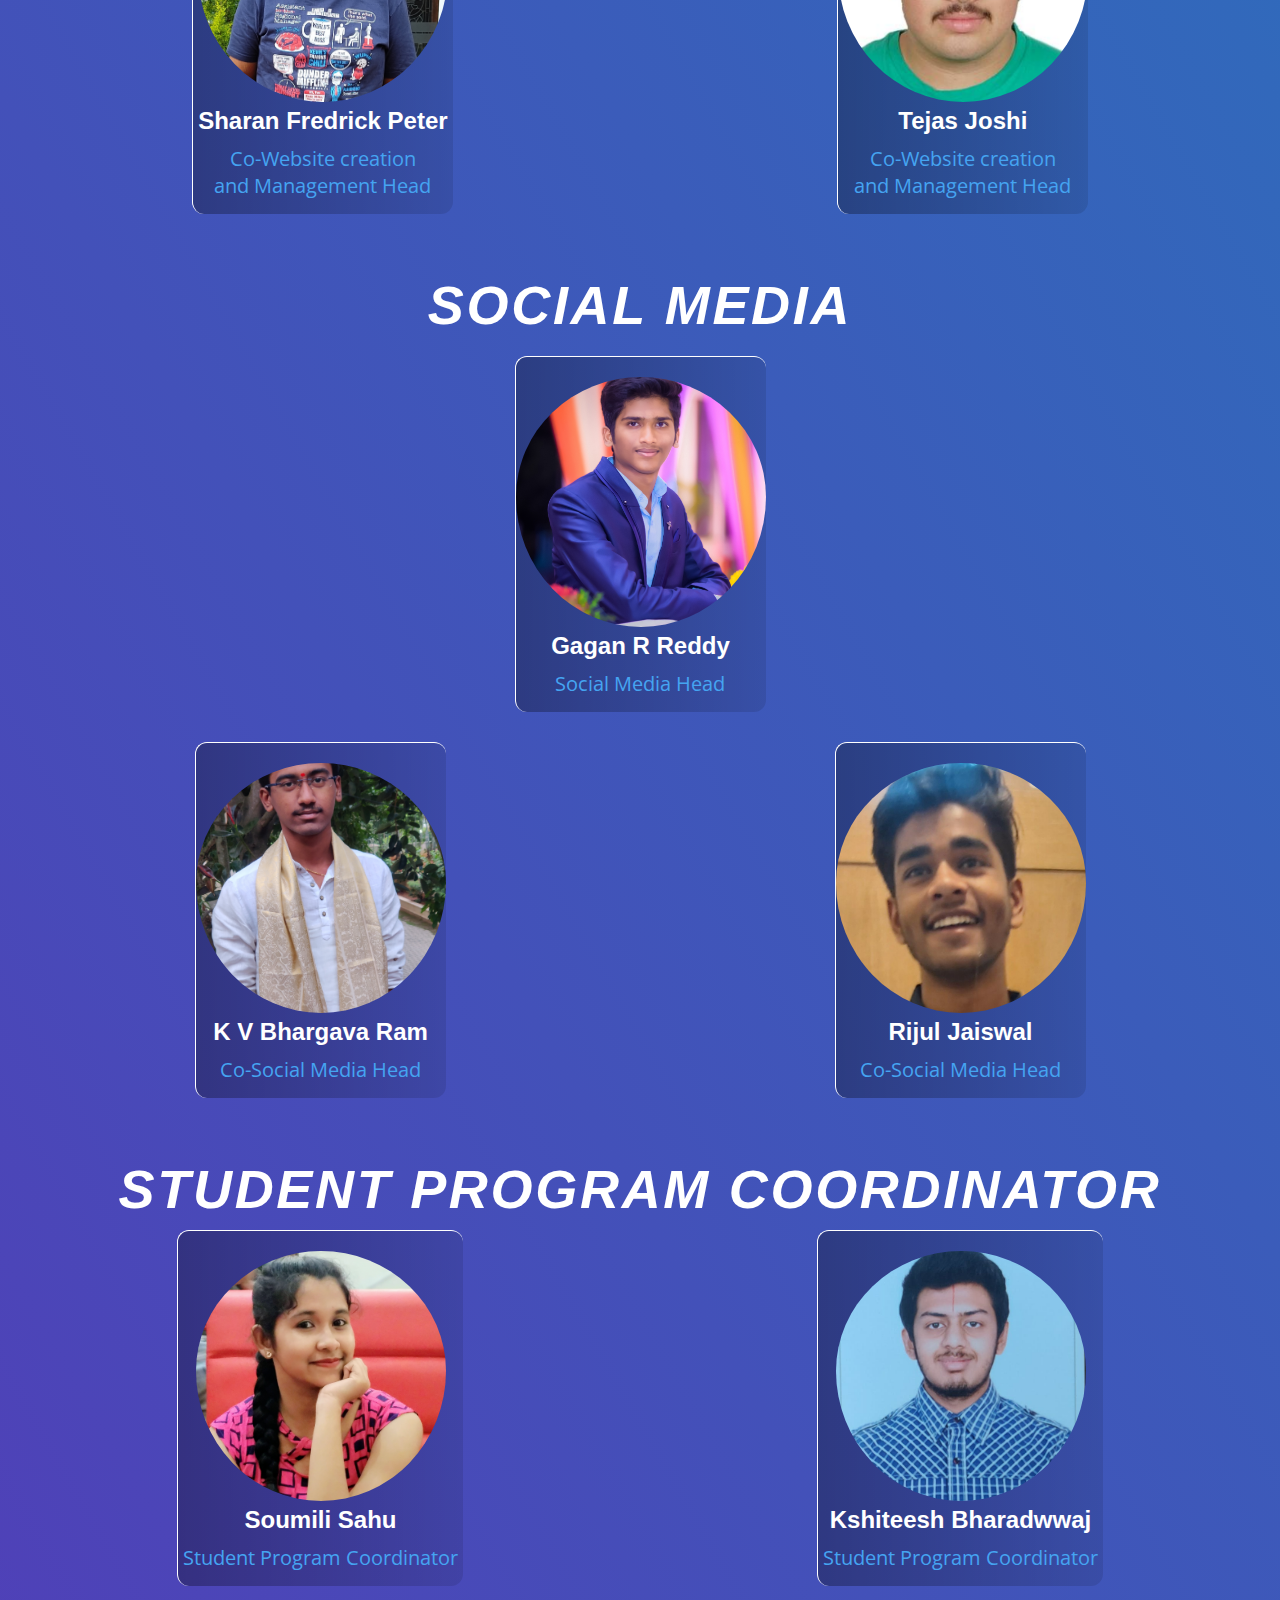
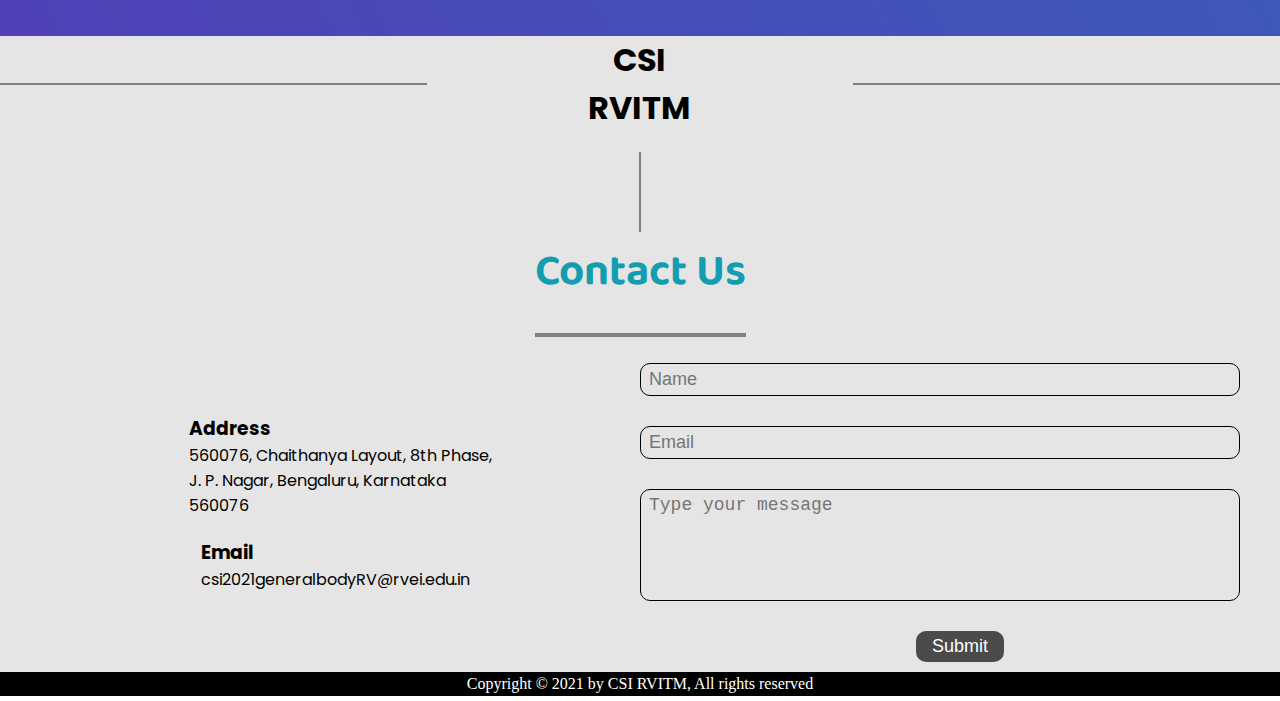
==== commit b4ec531a: "html update" ====
--- a/new.html
+++ b/new.html
@@ -24,7 +24,7 @@
         </nav>
         <div class="team_intro">
             <img src="images/team.svg" alt="">
-            <h1 id=welcome_h1><span id="welcome"><span id="welcome_color">Welcome to the</span> Team</span></h1>
+            <h1 id=welcome_h1><span id="welcome"><span id="welcome_color">Welcome to the</span> <br> <span>Team</span></h1>
         </div>
         <svg class="waves" xmlns="http://www.w3.org/2000/svg" xmlns:xlink="http://www.w3.org/1999/xlink"
             viewBox="0 24 150 28" preserveAspectRatio="none" shape-rendering="auto">
--- a/index.css
+++ b/index.css
@@ -142,6 +142,8 @@
       text-align: center;
       color: white;
       padding: 5px;
+      color: rgb(69, 164, 241);
+      text-shadow: 2p 2px black;
   }
   .HOD,.co-head{
       display:flex;
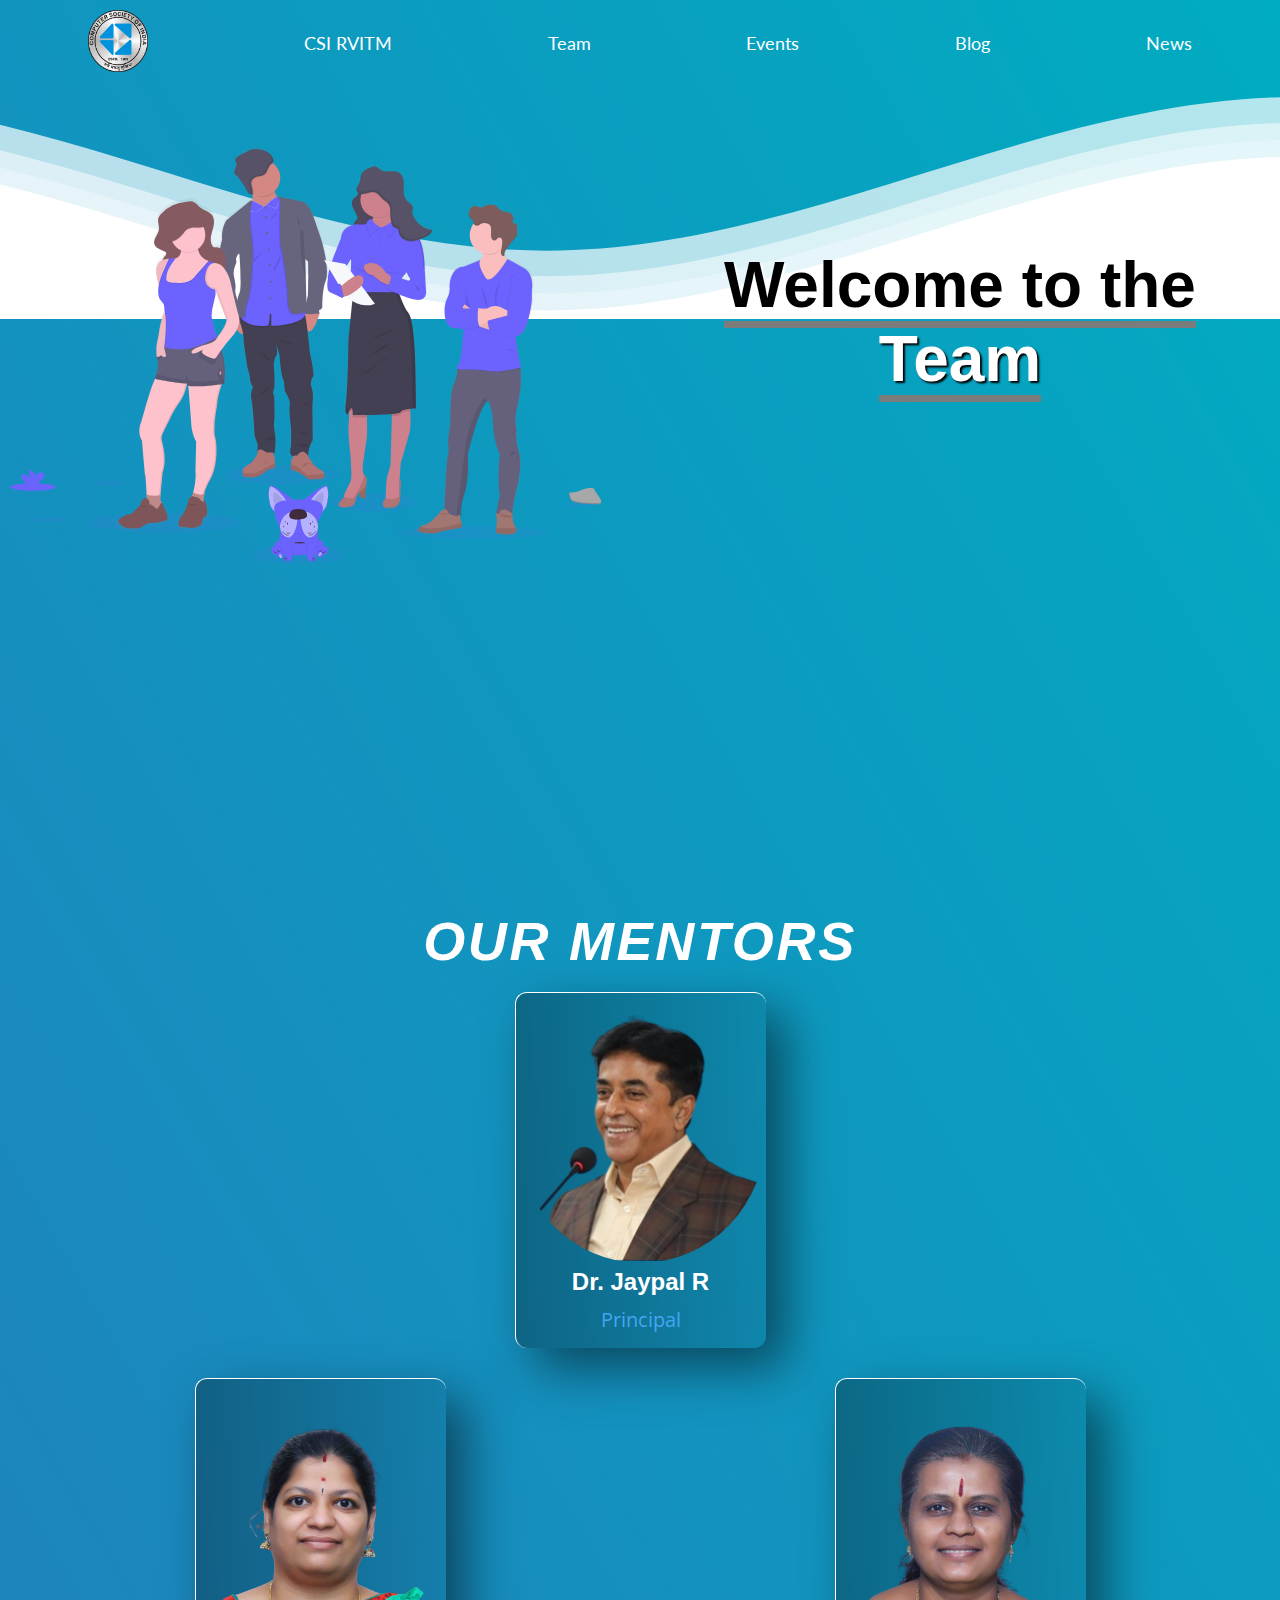
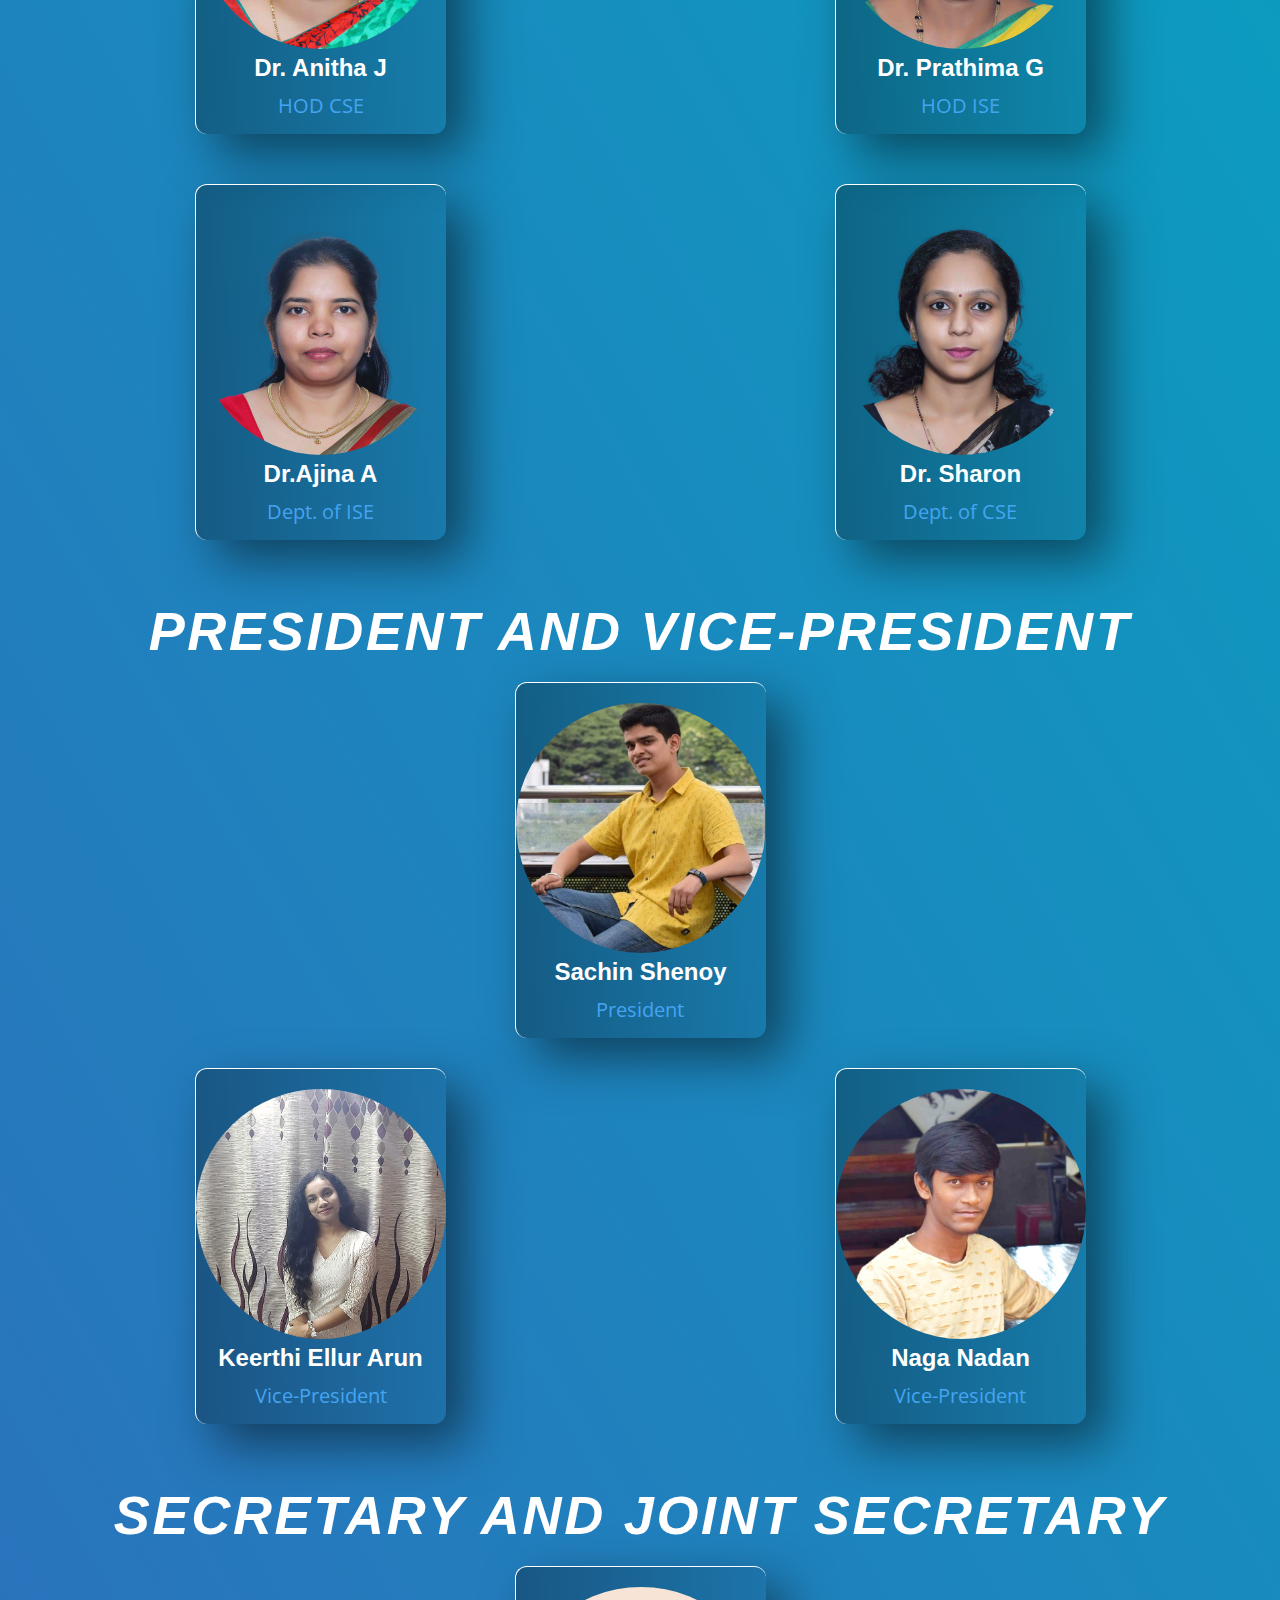
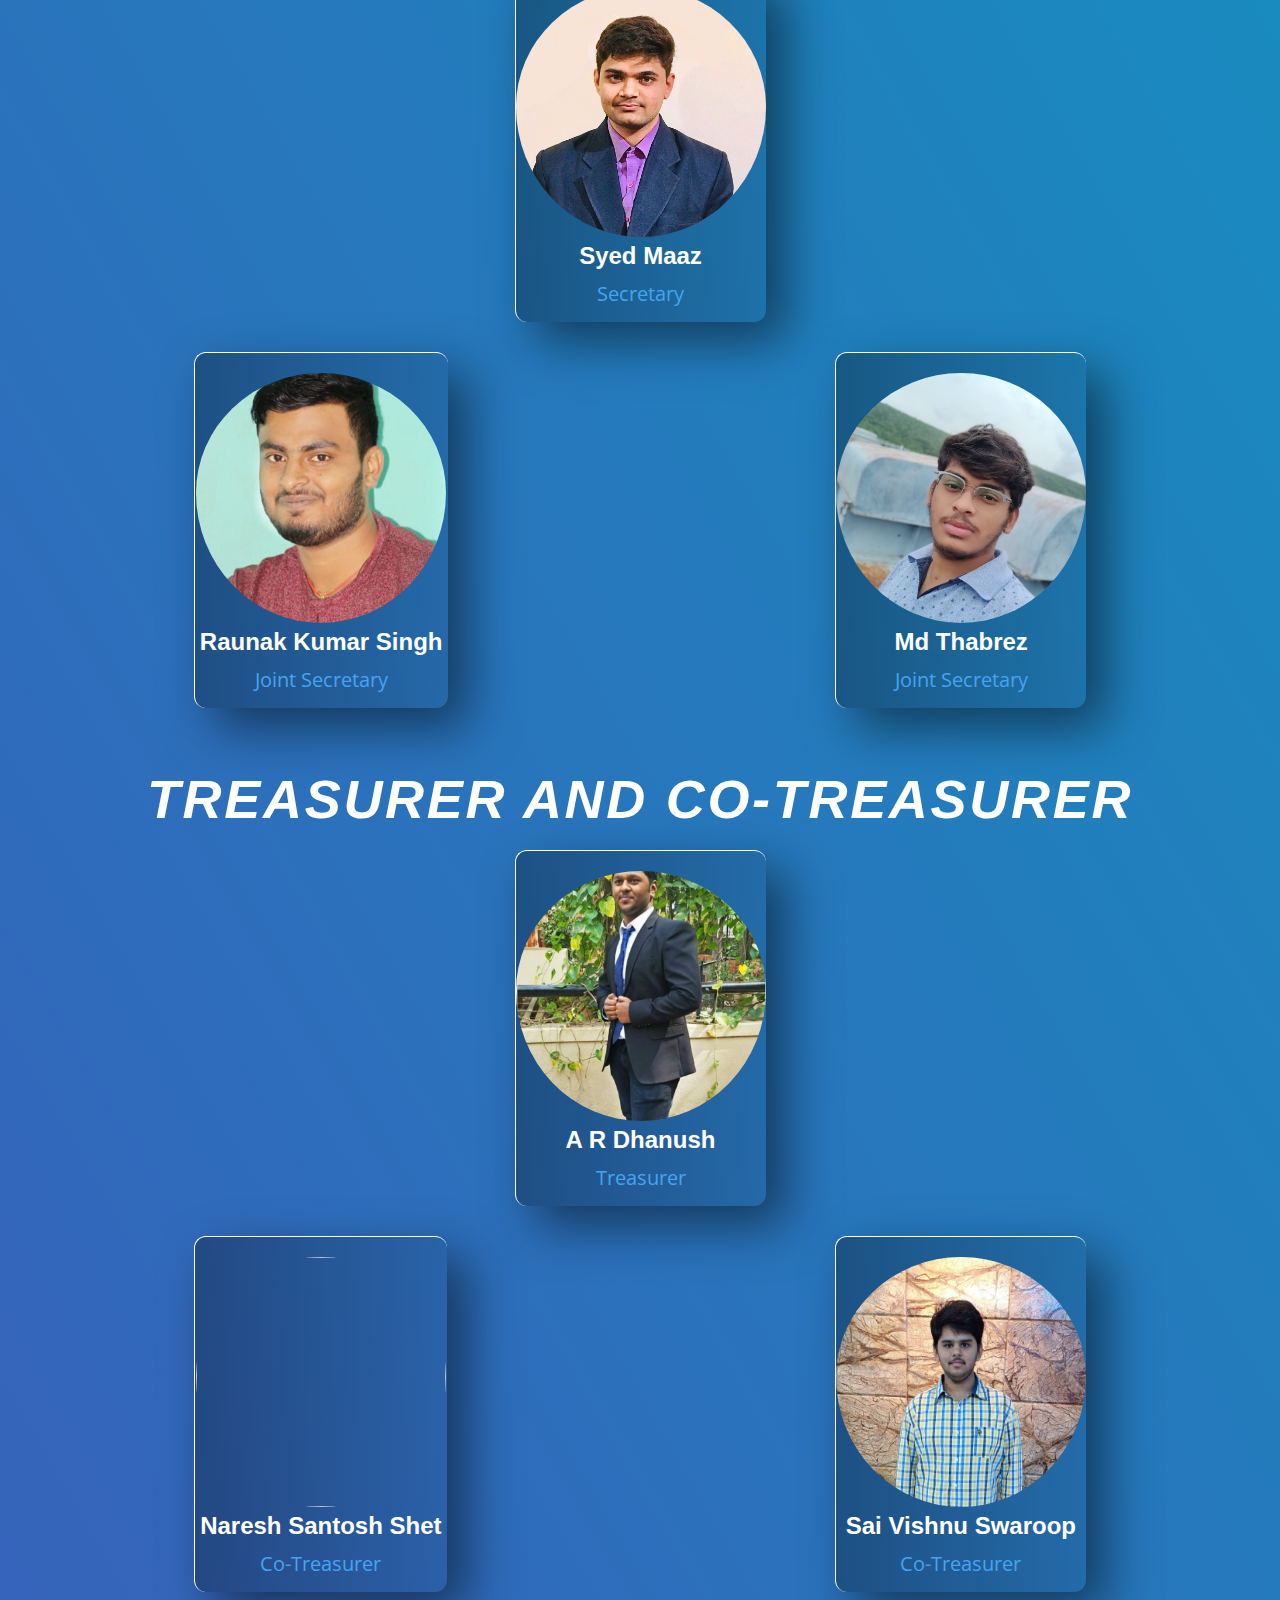
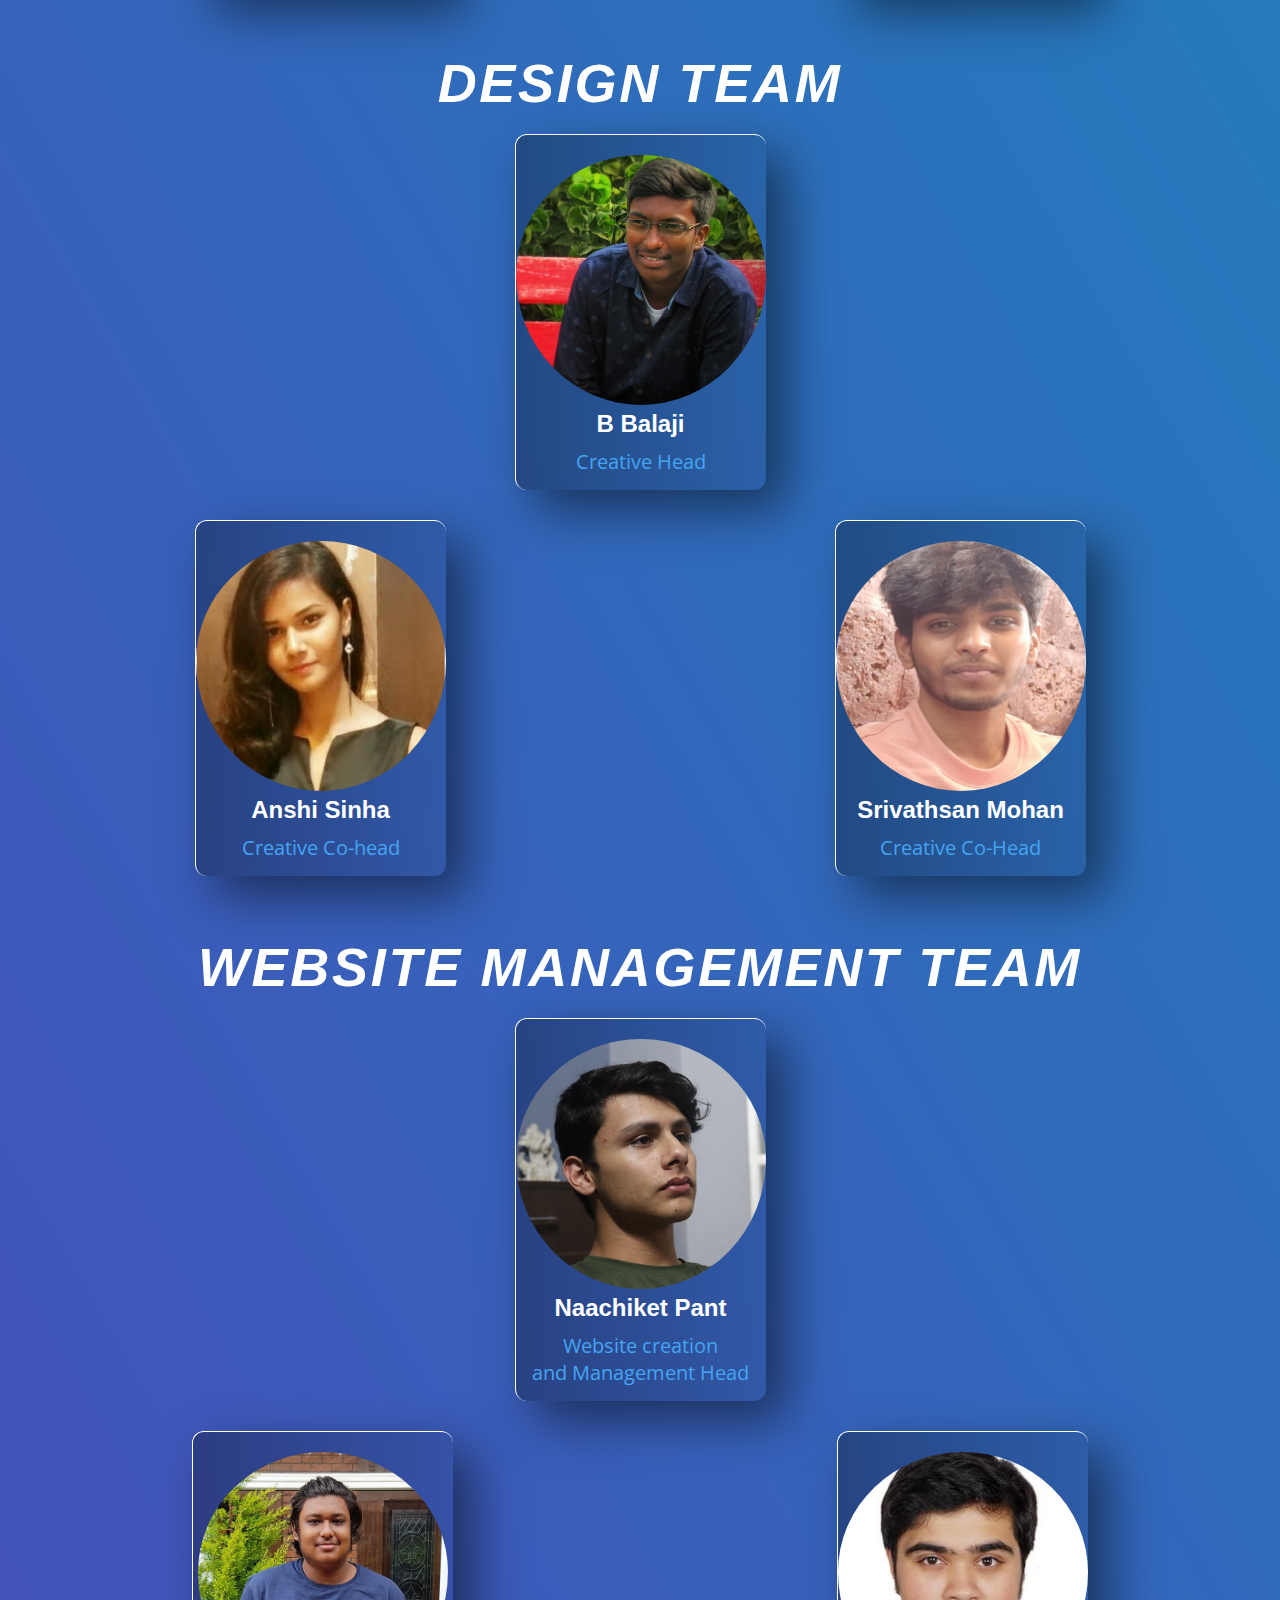
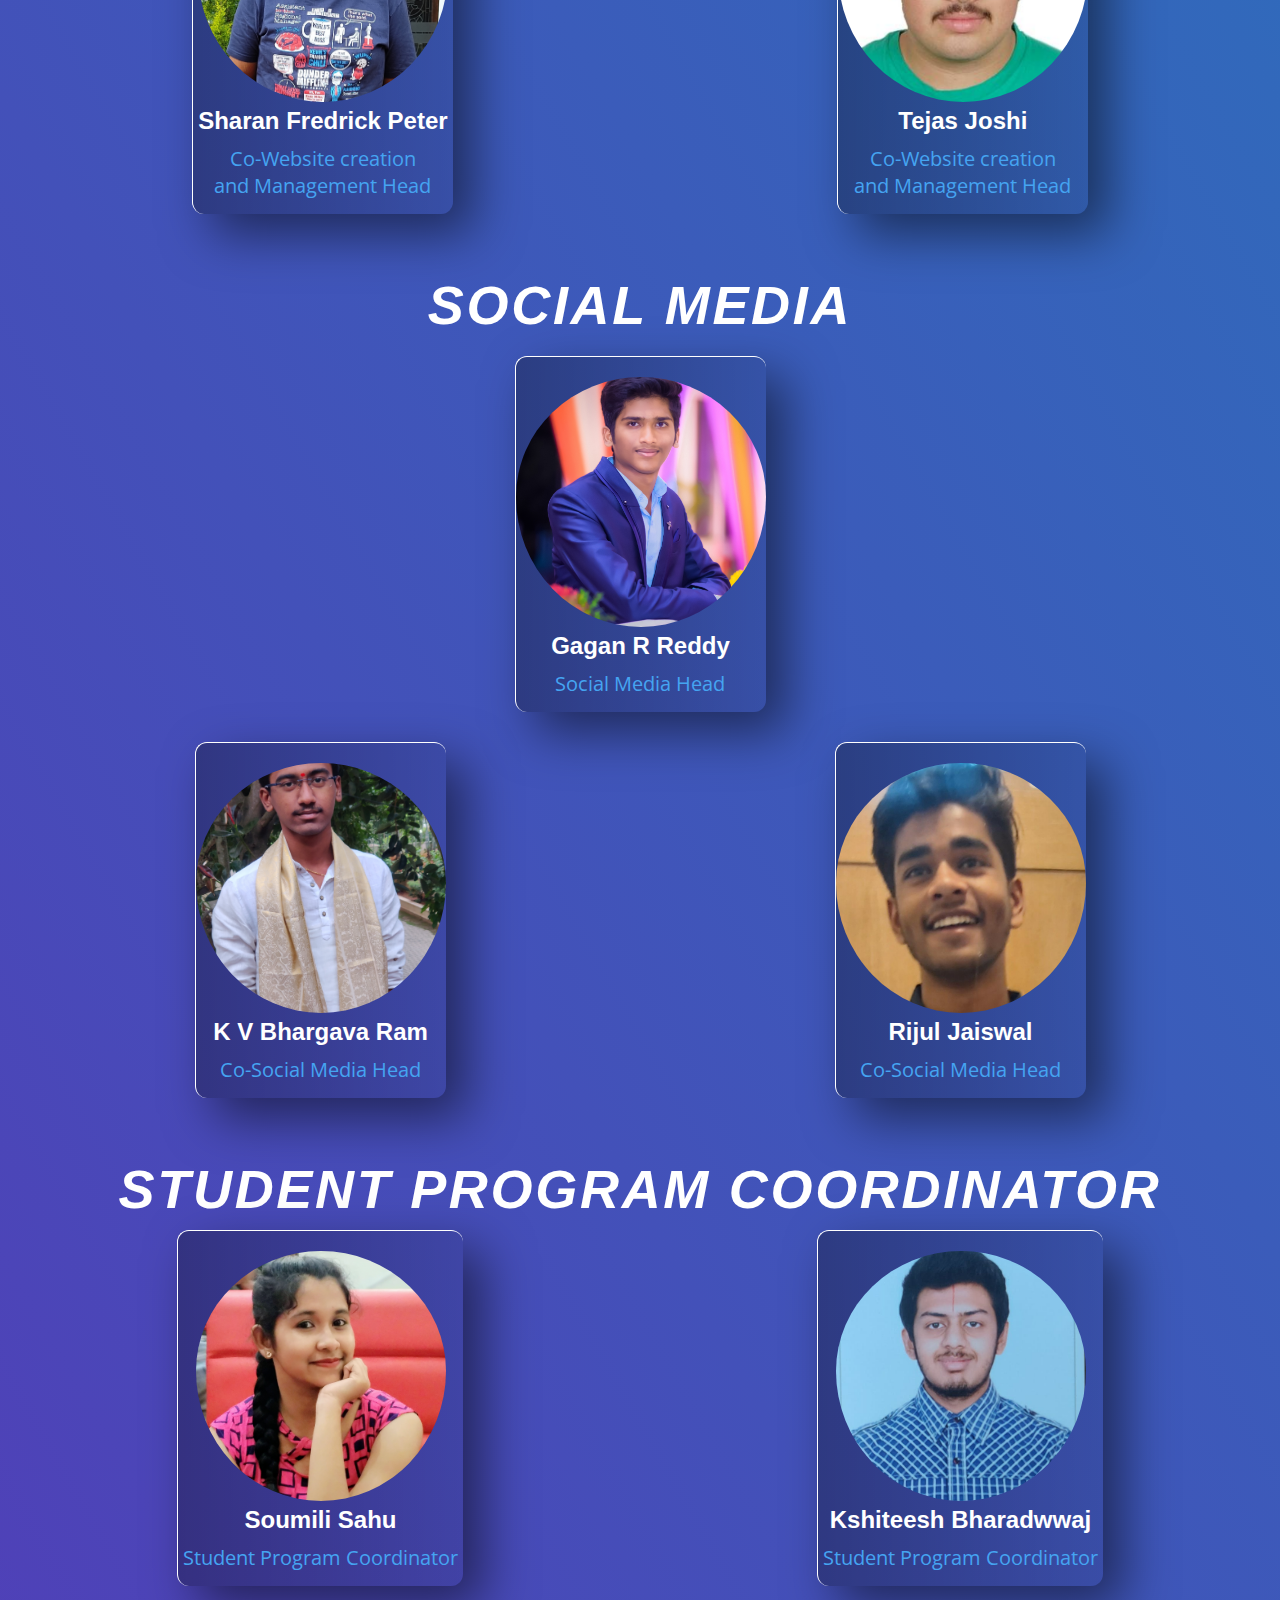
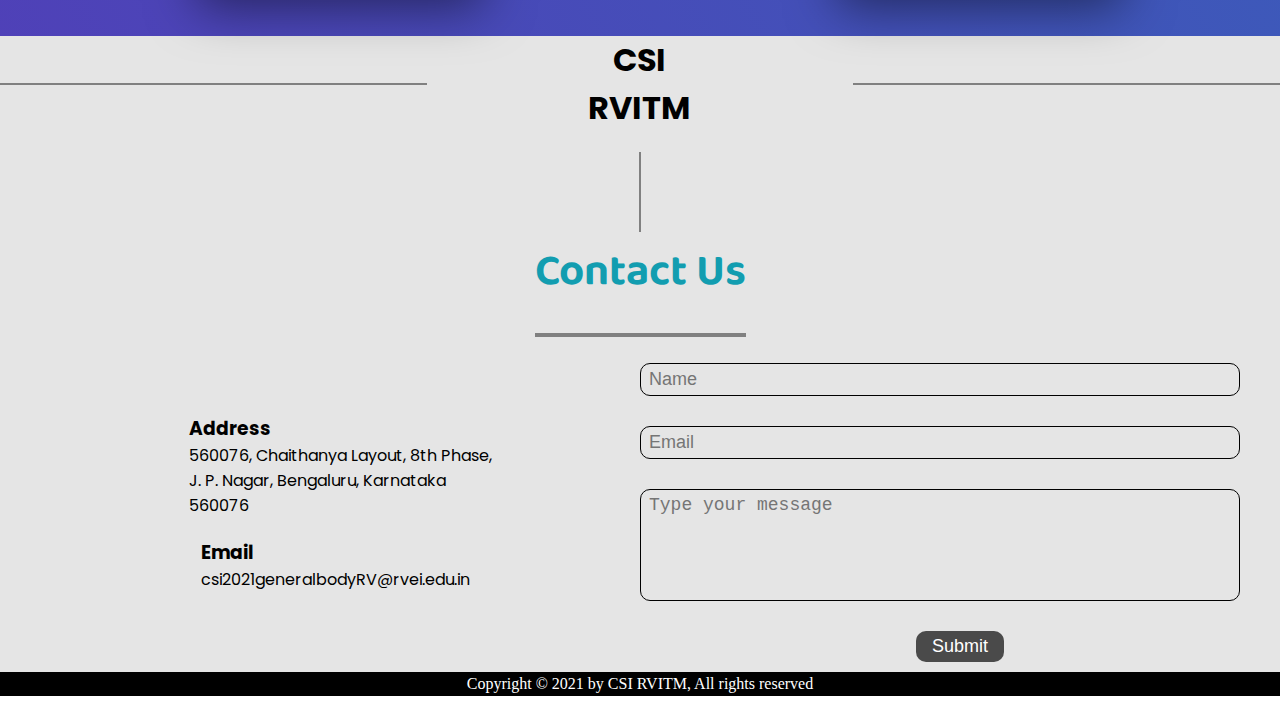
==== commit 4bf3681d: "css update" ====
--- a/new.html
+++ b/new.html
@@ -8,6 +8,7 @@
     <title>CSI Team</title>
     <link rel="stylesheet" href="index.css">
     <link rel="stylesheet" href="https://pro.fontawesome.com/releases/v5.10.0/css/all.css" integrity="sha384-AYmEC3Yw5cVb3ZcuHtOA93w35dYTsvhLPVnYs9eStHfGJvOvKxVfELGroGkvsg+p" crossorigin="anonymous" />
+    <link rel="shortcut icon" href="images/favicon.png" type="image/x-icon">
 </head>
 
 <body>
--- a/index.css
+++ b/index.css
@@ -160,6 +160,7 @@
       border-radius: 12px;
       background:linear-gradient(to right, rgba(0,0,0,0.3), rgba(0,0,0,0.1));
       margin-bottom:20px;
+      box-shadow: 20px 20px 50px rgba(0,0,0,0.5);
   }
   .faculty{
       margin-bottom: 20px;
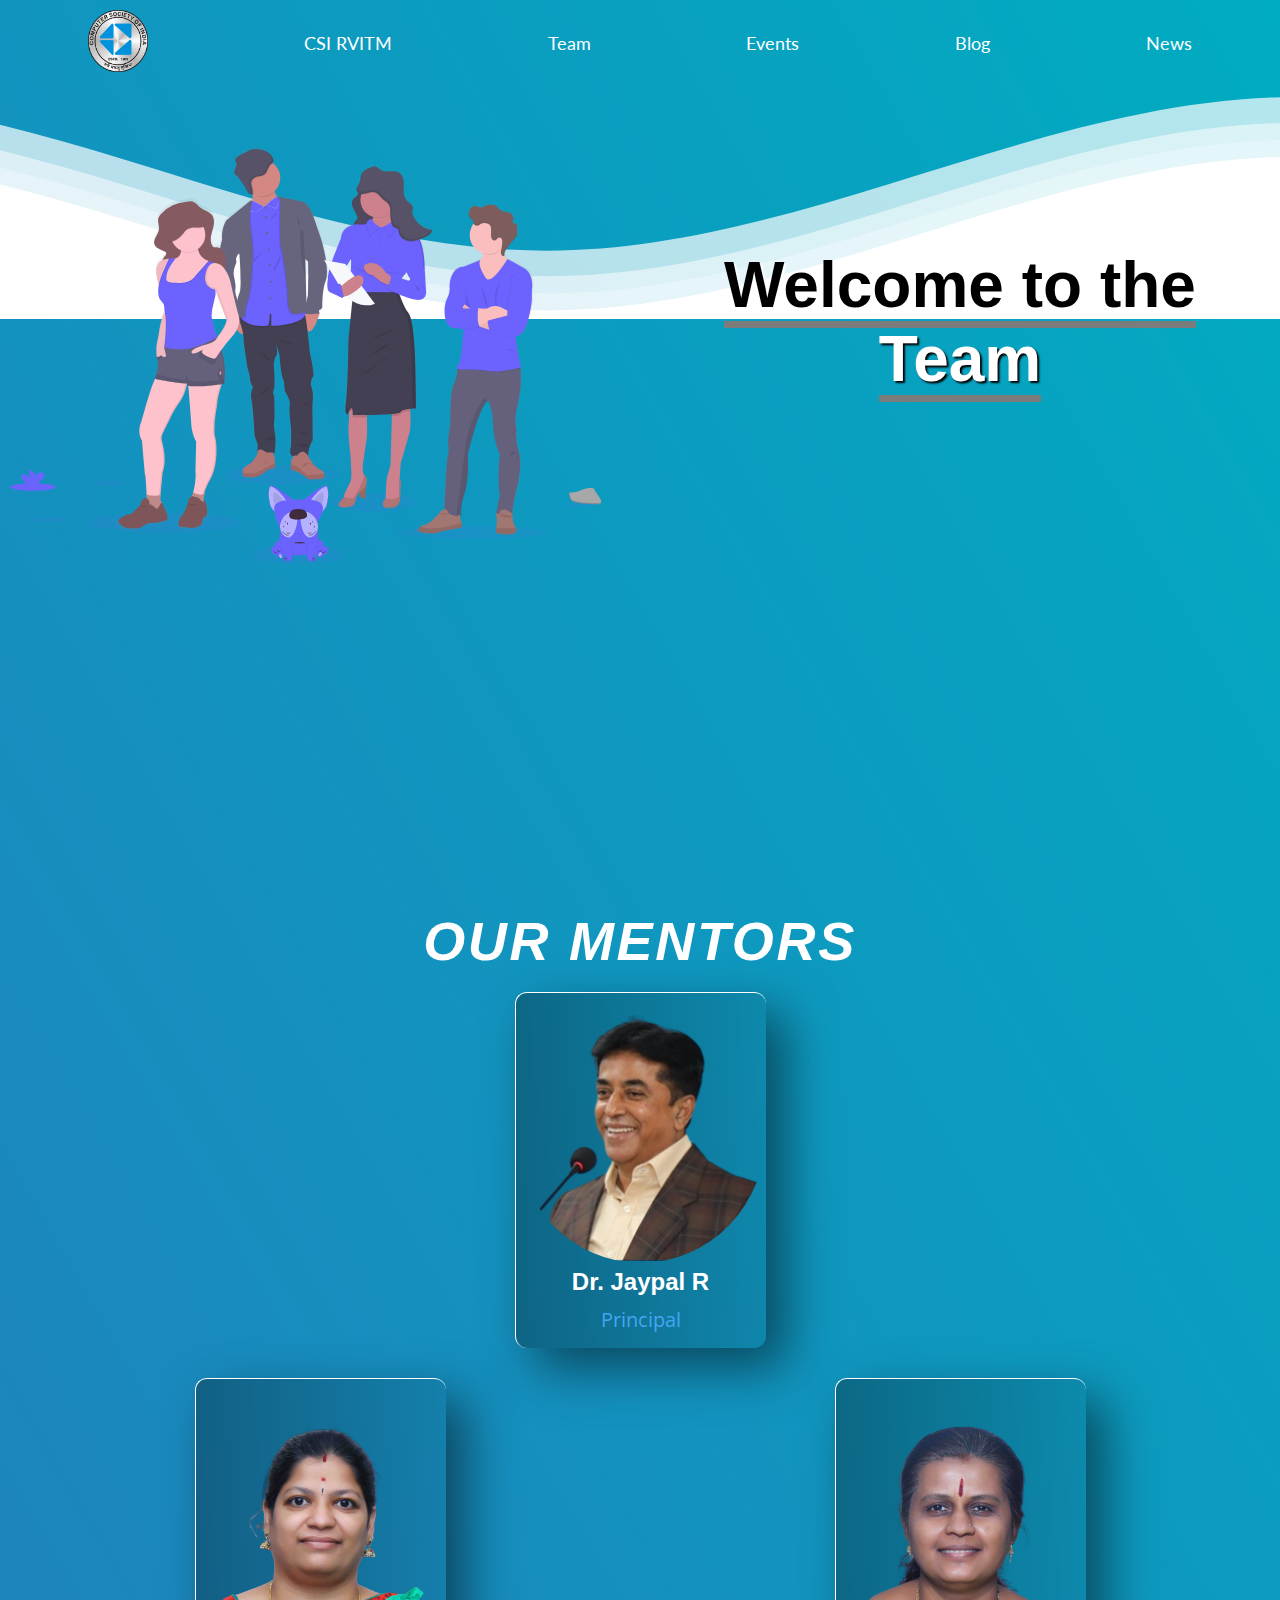
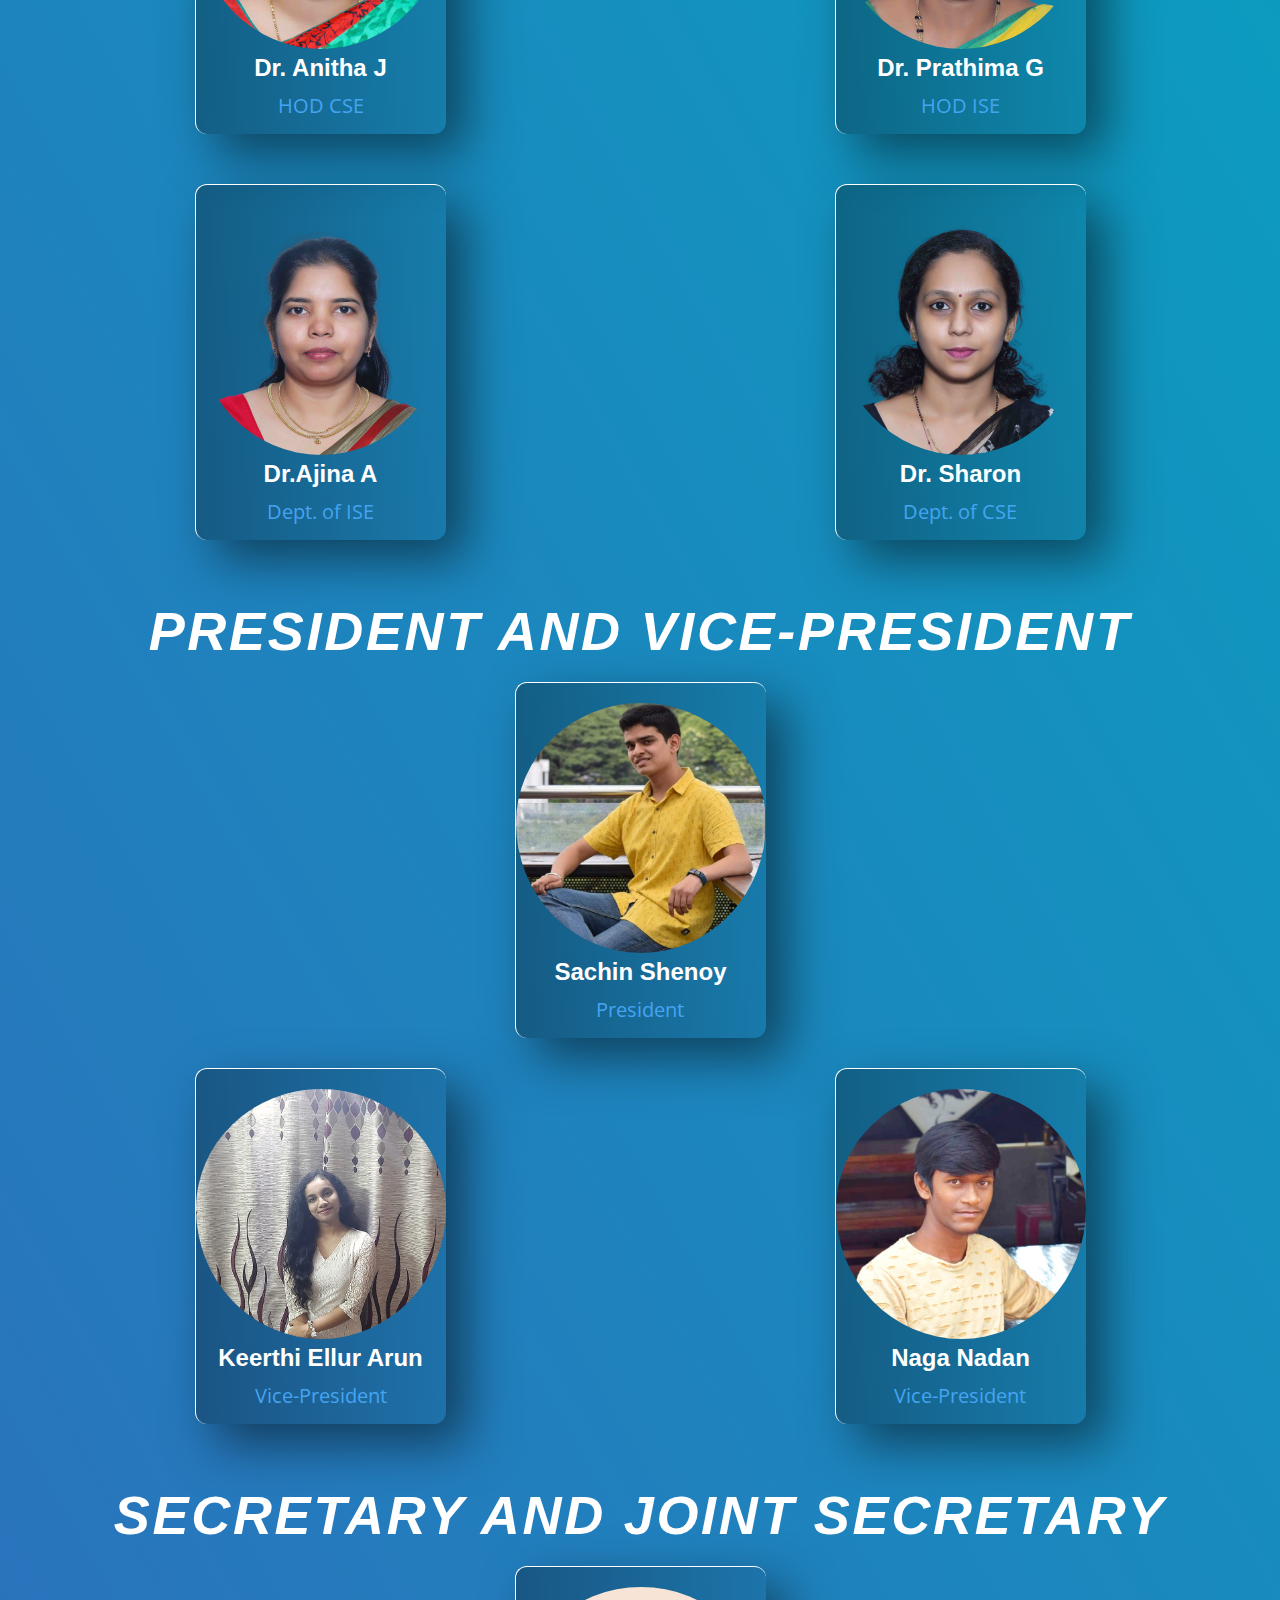
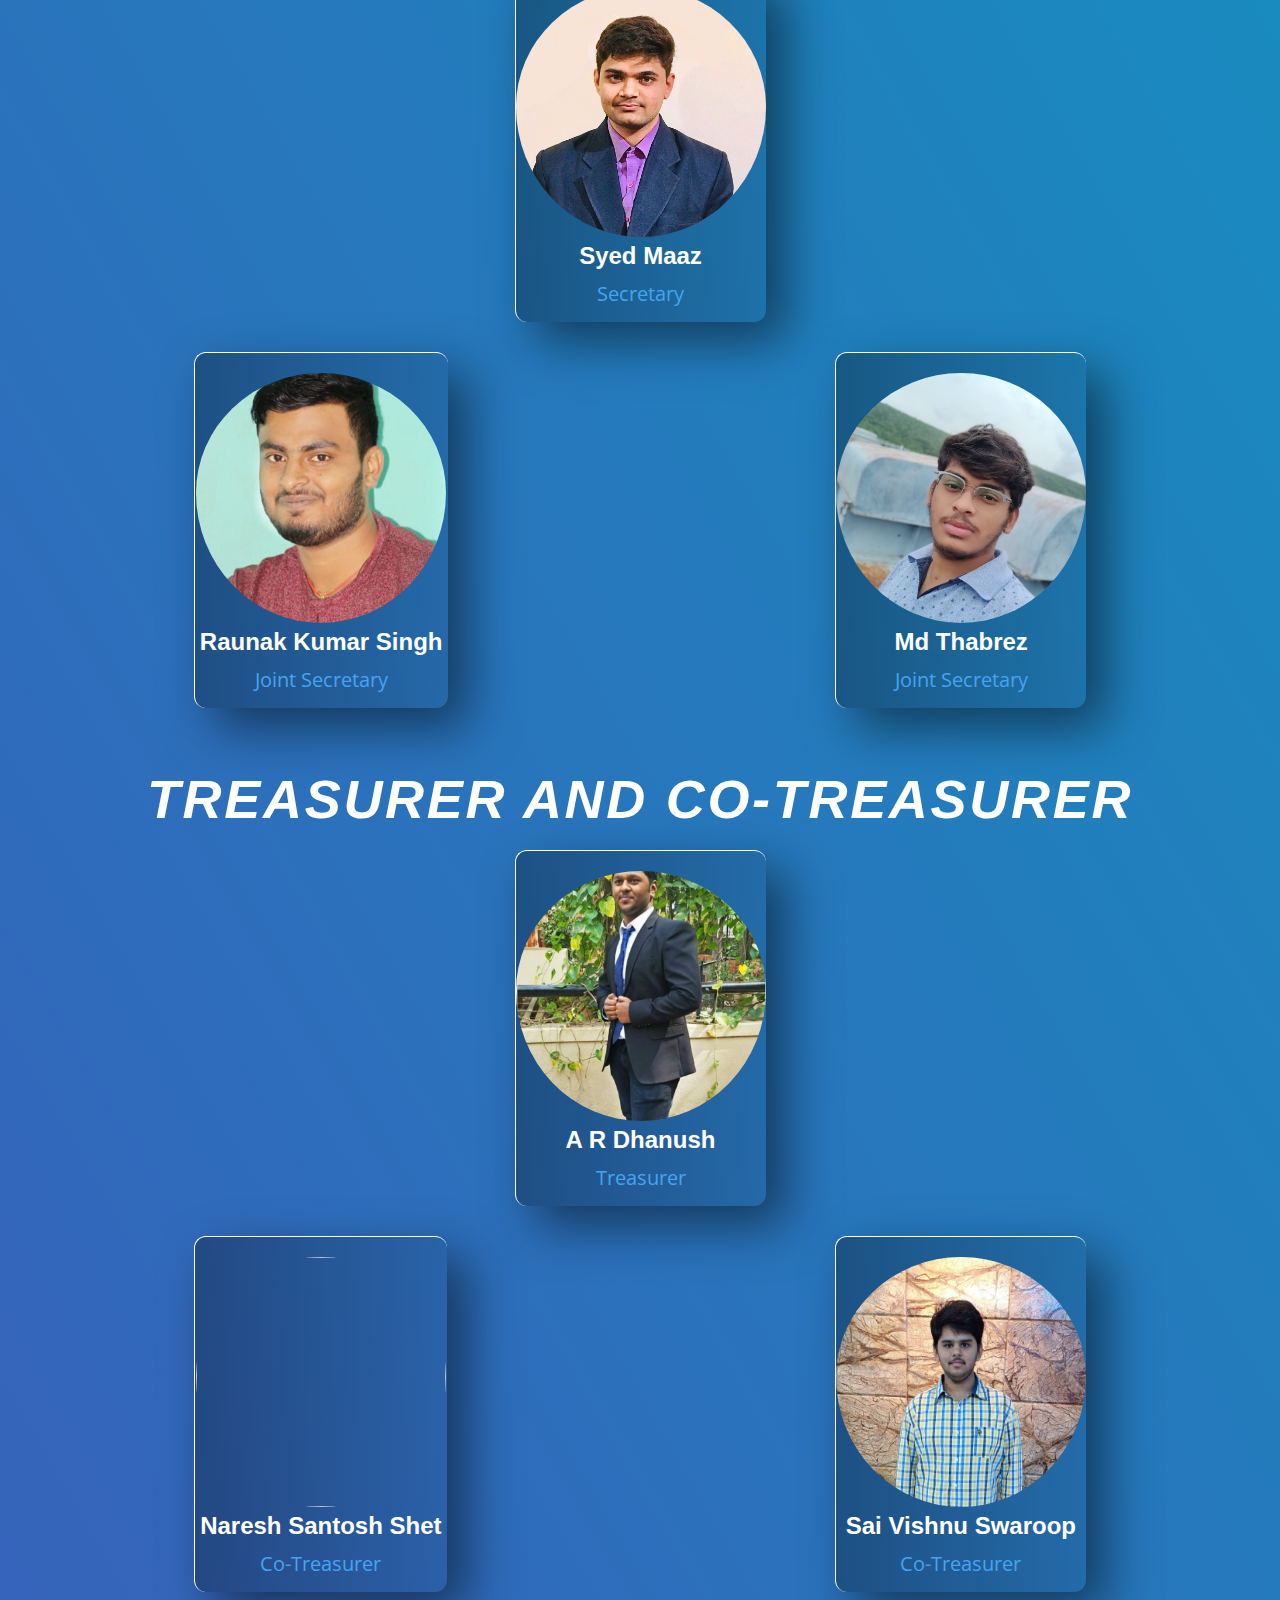
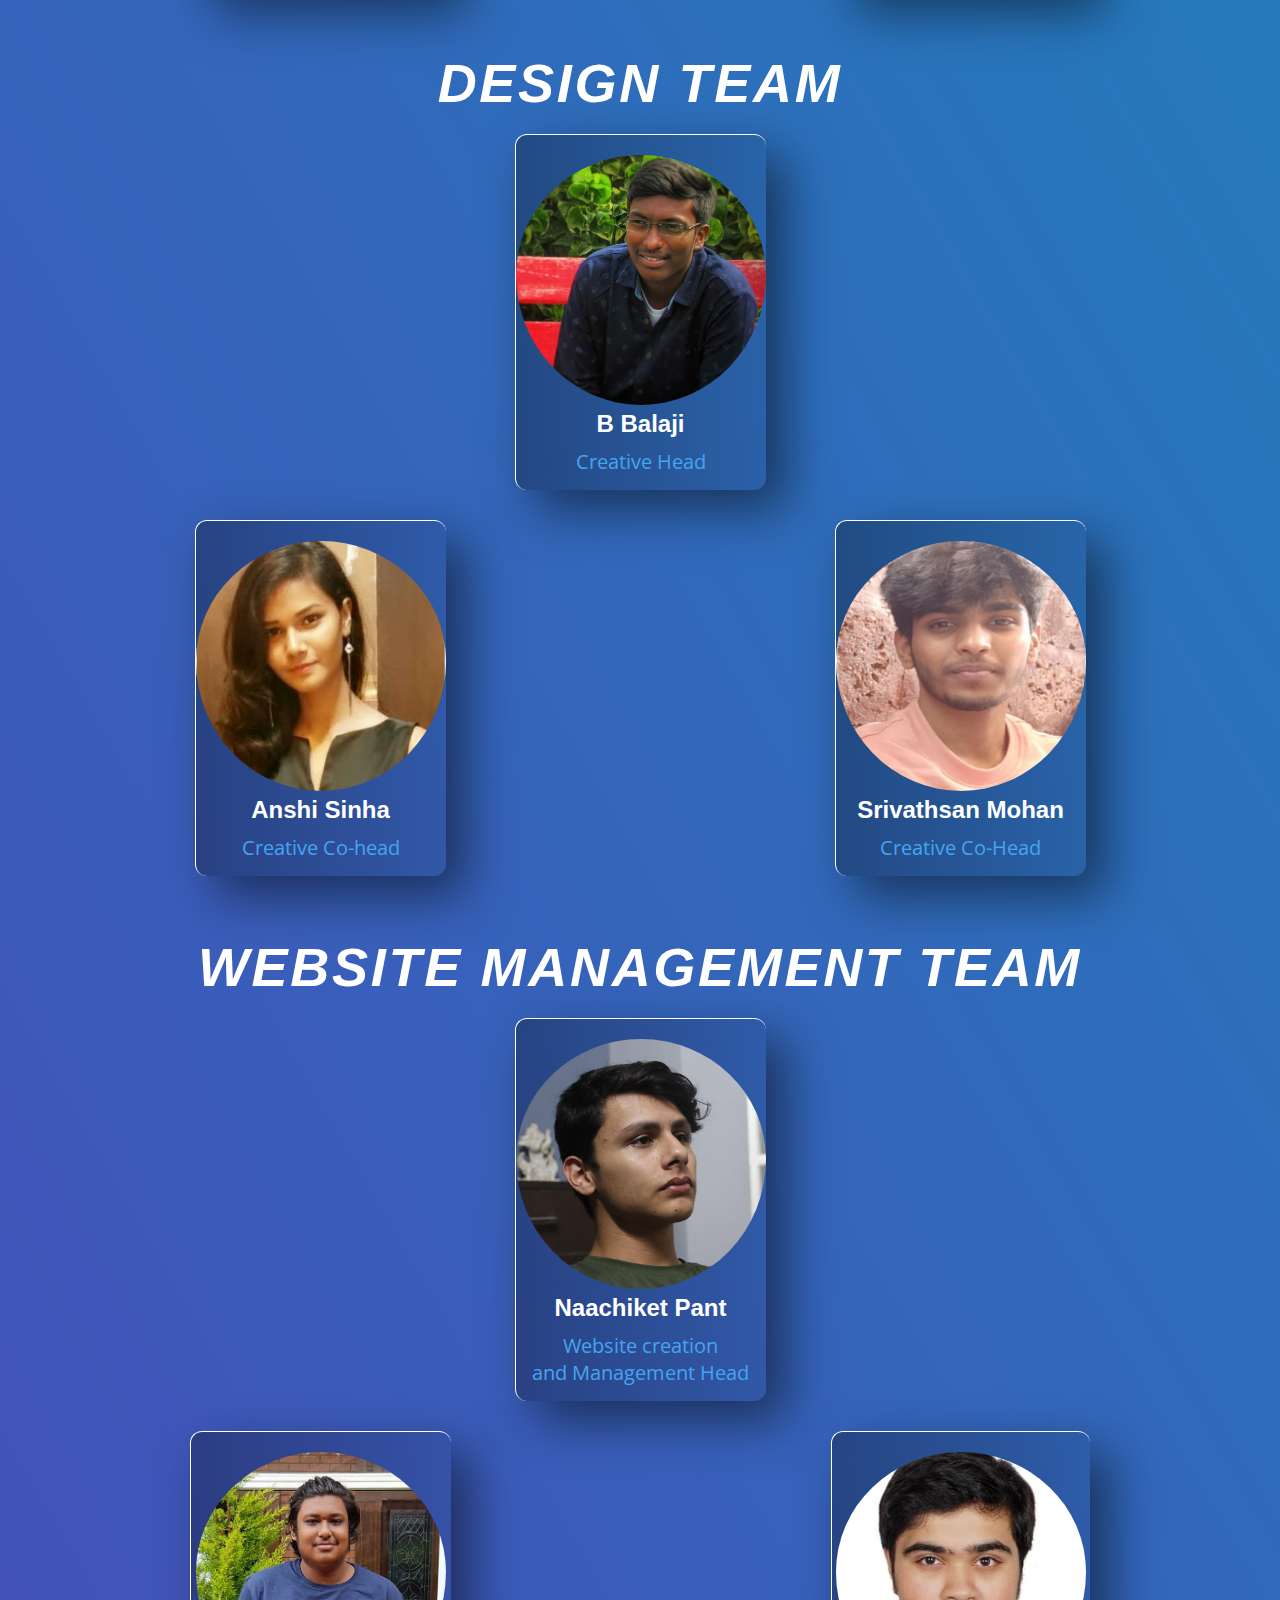
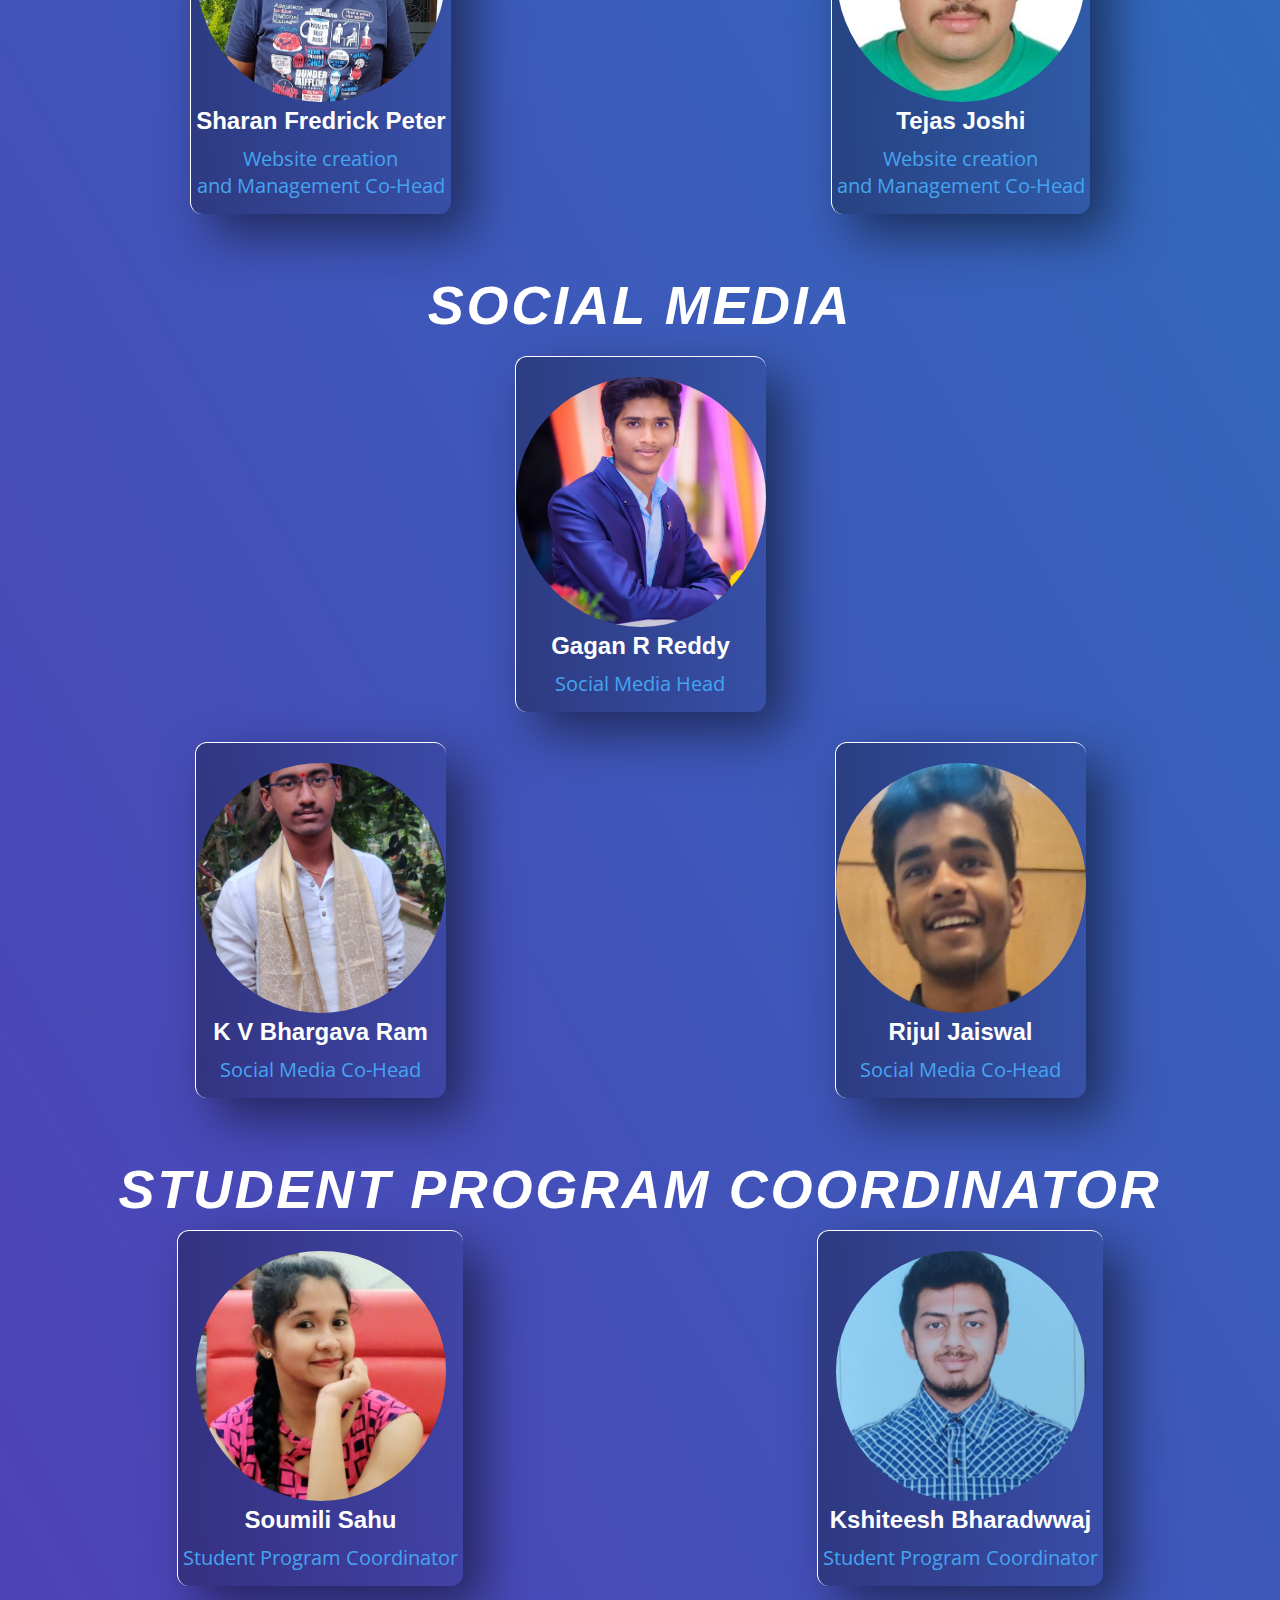
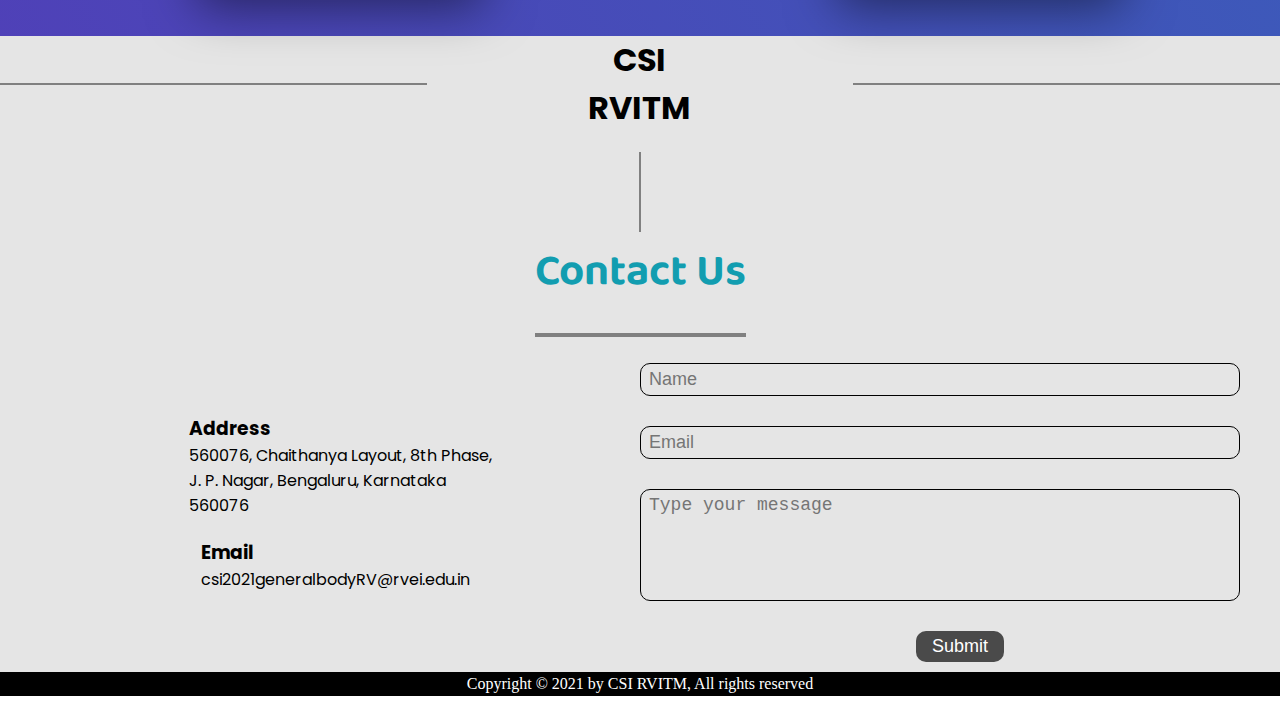
==== commit 2d1ffdb1: "upadted HTML" ====
--- a/new.html
+++ b/new.html
@@ -204,14 +204,14 @@
                 <img src="images/sharan.jpg" alt="" class="profile_img">
                 <div class="profile_info">
                     <p class="profile_name">Sharan Fredrick Peter</p>
-                    <p class="profile_designation">Co-Website creation <br> and Management Head</p>
+                    <p class="profile_designation">Website creation <br> and Management Co-Head</p>
                 </div>
             </div>
             <div class="profile">
                 <img src="images/tejas.PNG" alt="" class="profile_img">
                 <div class="profile_info">
                     <p class="profile_name">Tejas Joshi</p>
-                    <p class="profile_designation">Co-Website creation <br> and Management Head</p>
+                    <p class="profile_designation">Website creation <br> and Management Co-Head</p>
                 </div>
             </div>
         </div>
@@ -230,14 +230,14 @@
                 <img src="images/bhargav.jpg" alt="" class="profile_img">
                 <div class="profile_info">
                     <p class="profile_name">K V Bhargava Ram</p>
-                    <p class="profile_designation">Co-Social Media Head</p>
+                    <p class="profile_designation">Social Media Co-Head</p>
                 </div>
             </div>
             <div class="profile">
                 <img src="images/rijul.PNG" alt="" class="profile_img">
                 <div class="profile_info">
                     <p class="profile_name">Rijul Jaiswal</p>
-                    <p class="profile_designation">Co-Social Media Head</p>
+                    <p class="profile_designation">Social Media Co-Head</p>
                 </div>
             </div>
         </div>
--- a/index.css
+++ b/index.css
@@ -43,6 +43,7 @@
     border-bottom:7px solid rgba(124, 124, 124);
     text-shadow: 2px 2px 2px black;
 }
+
 #welcome_h1{
     text-align: center;
 }
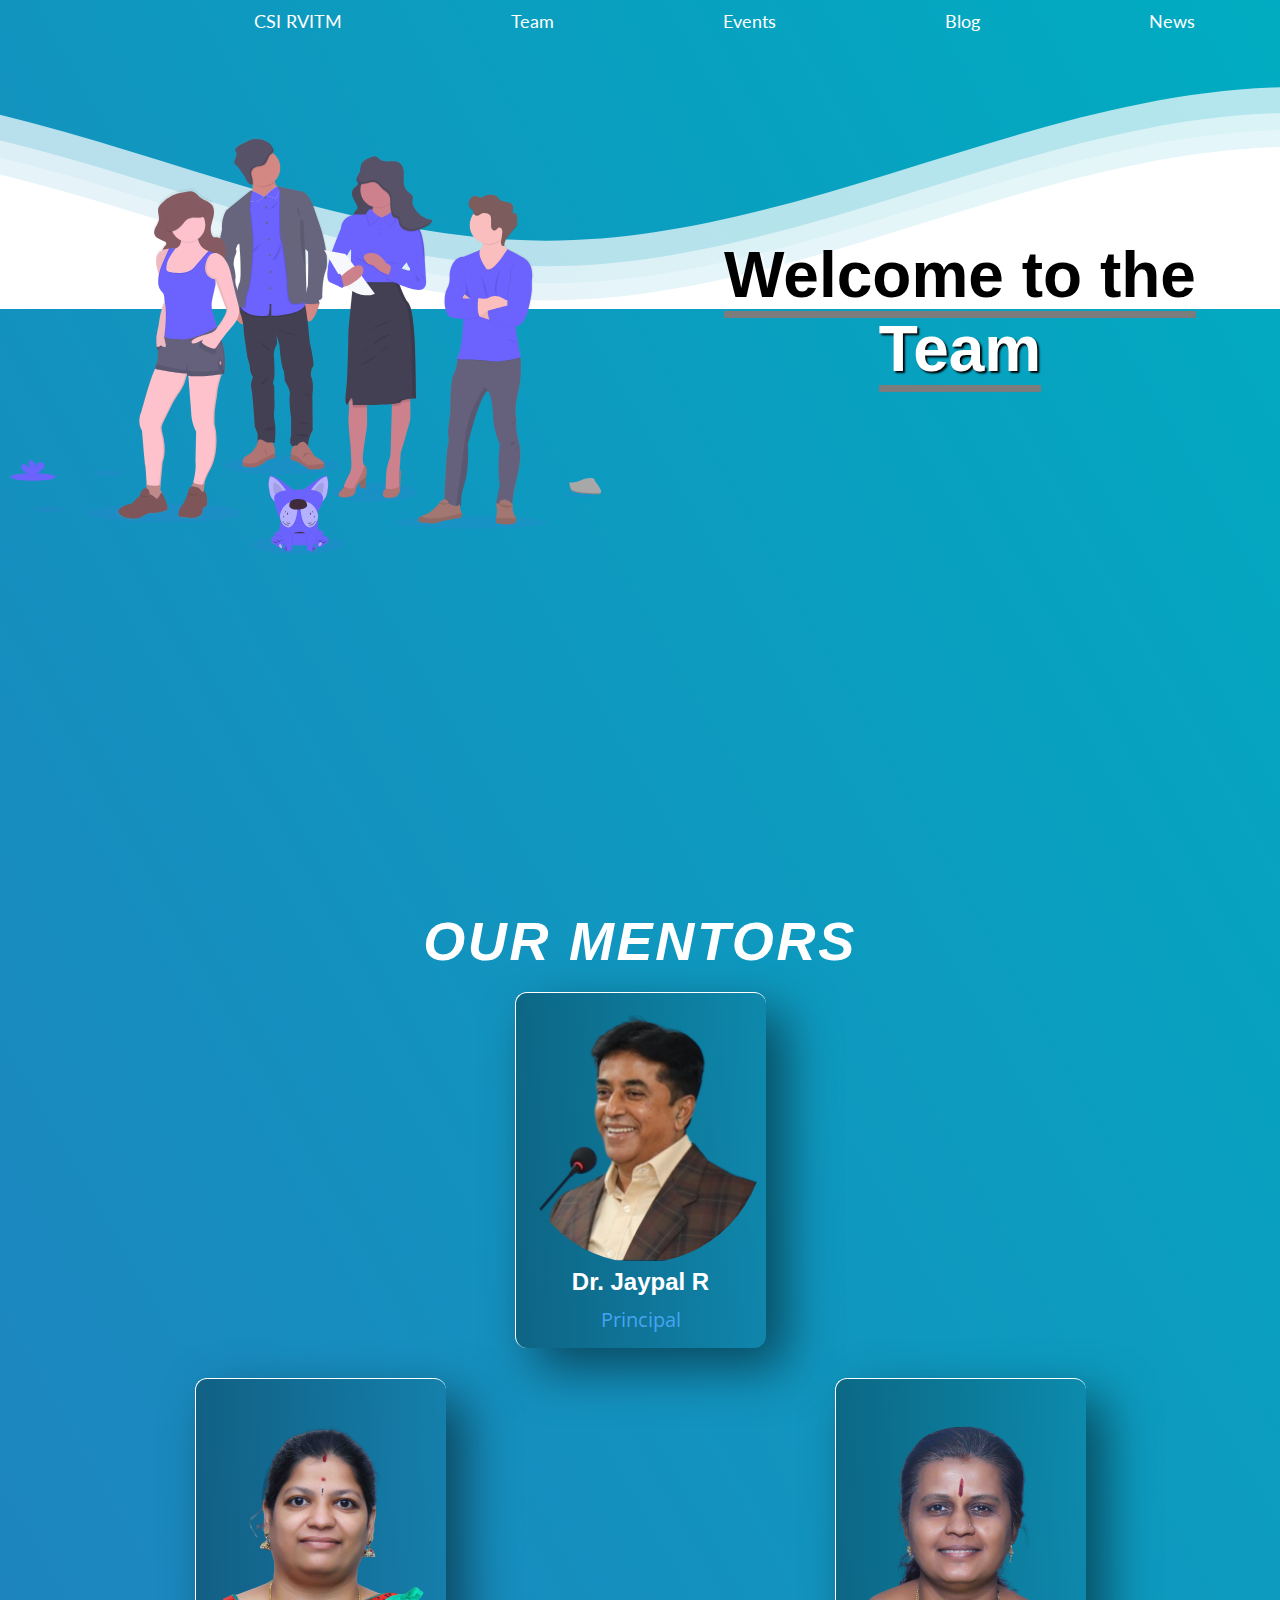
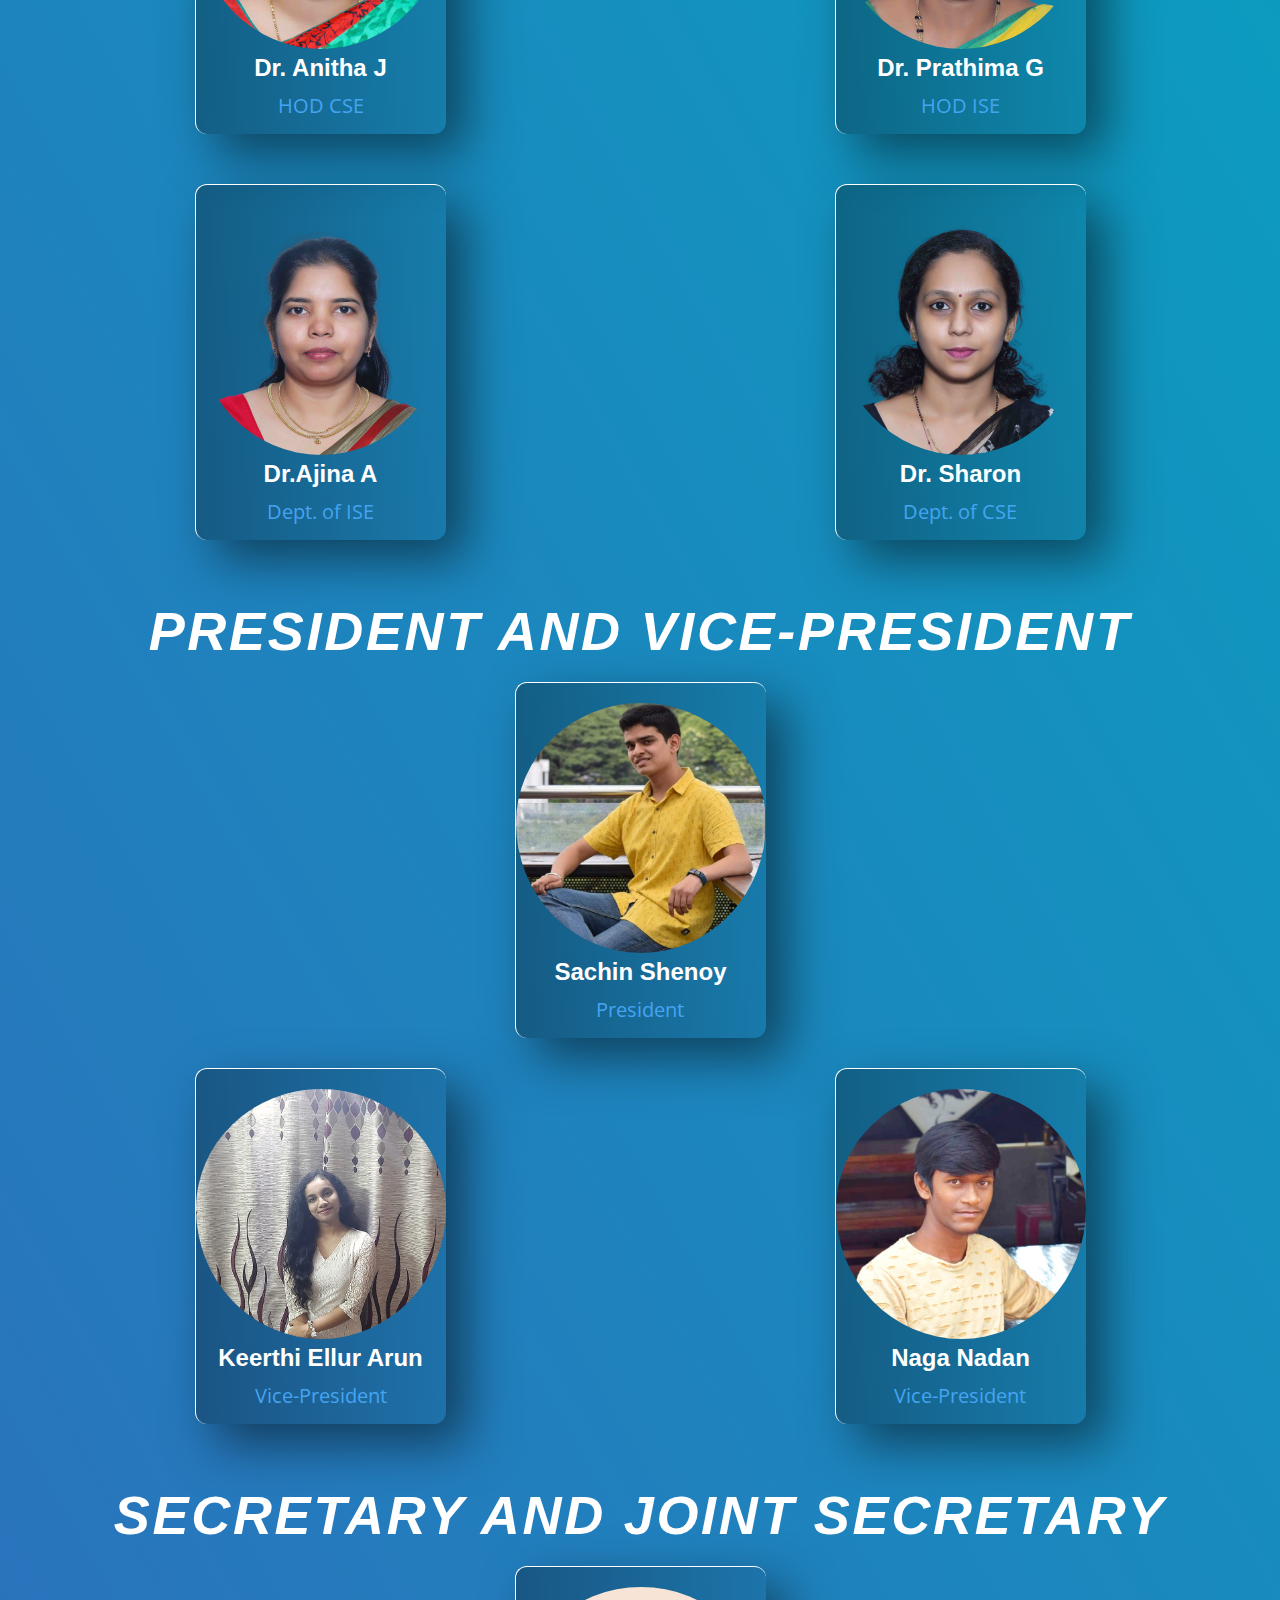
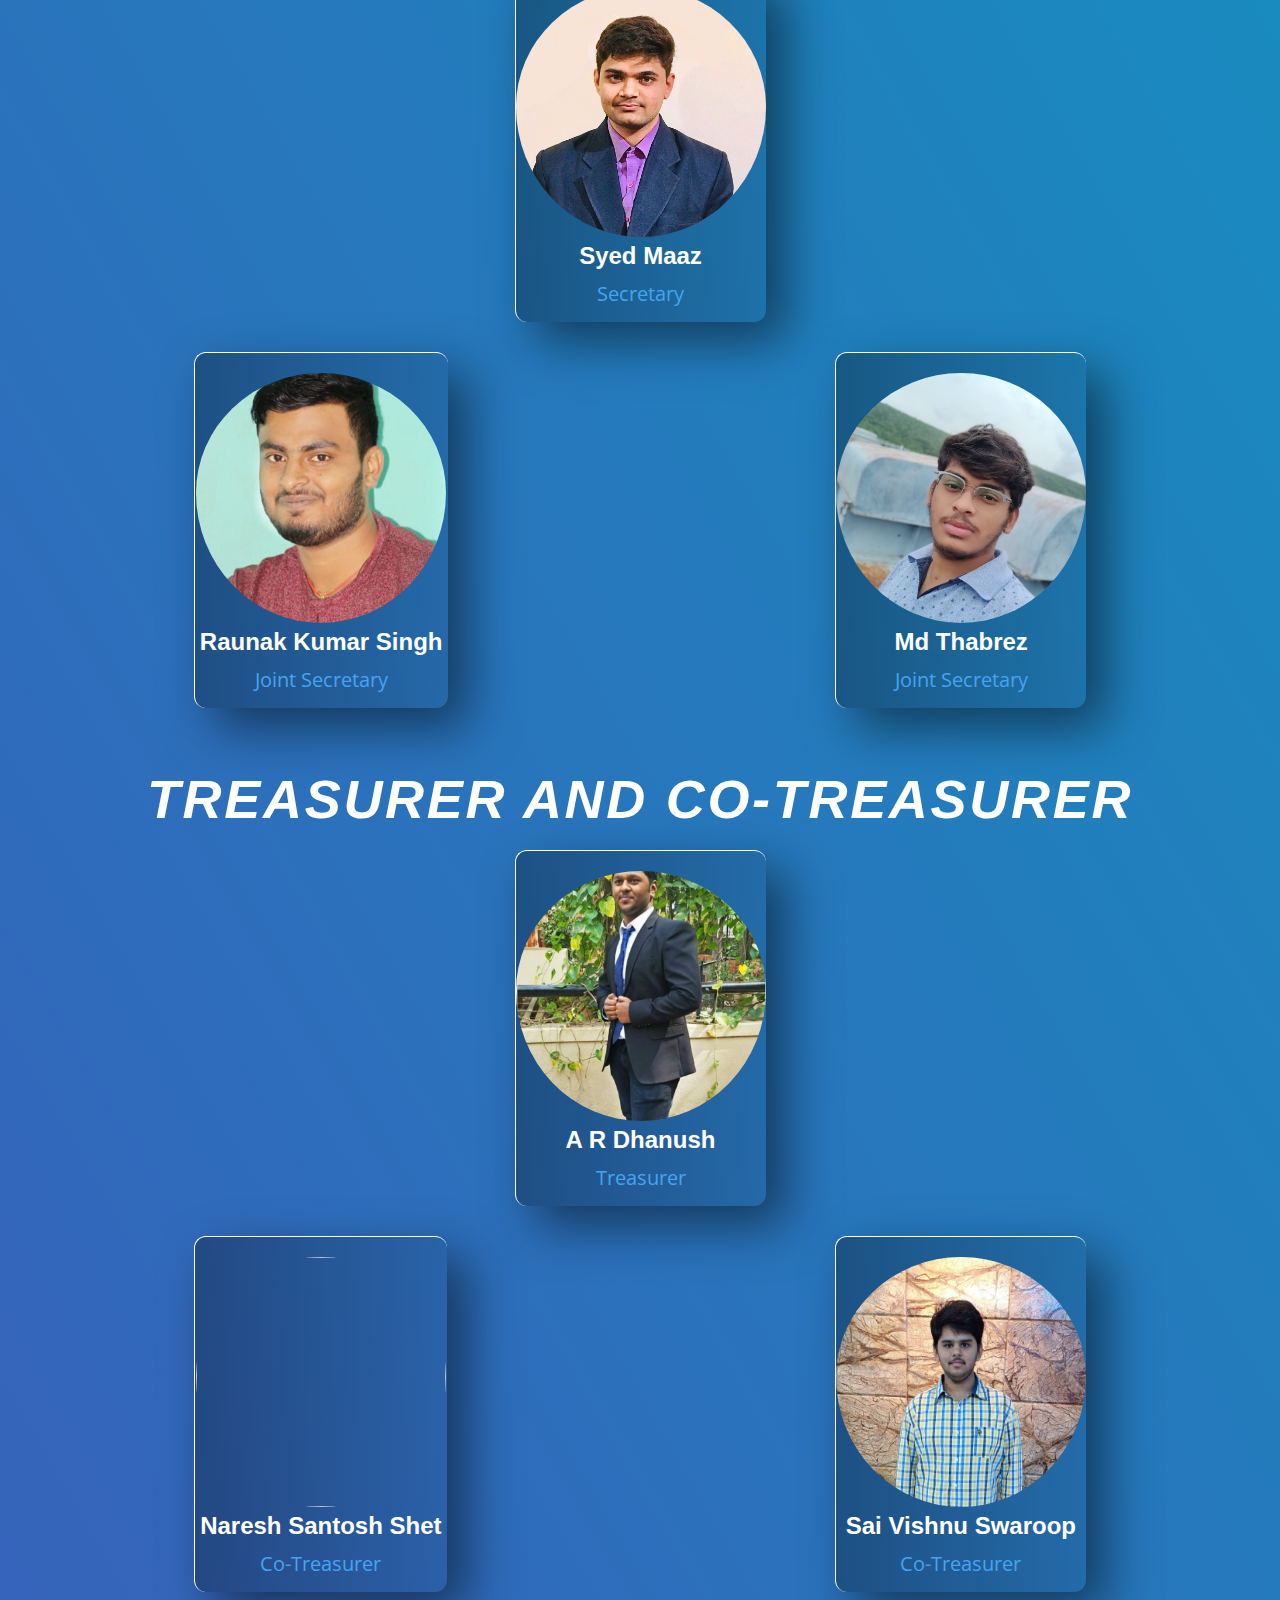
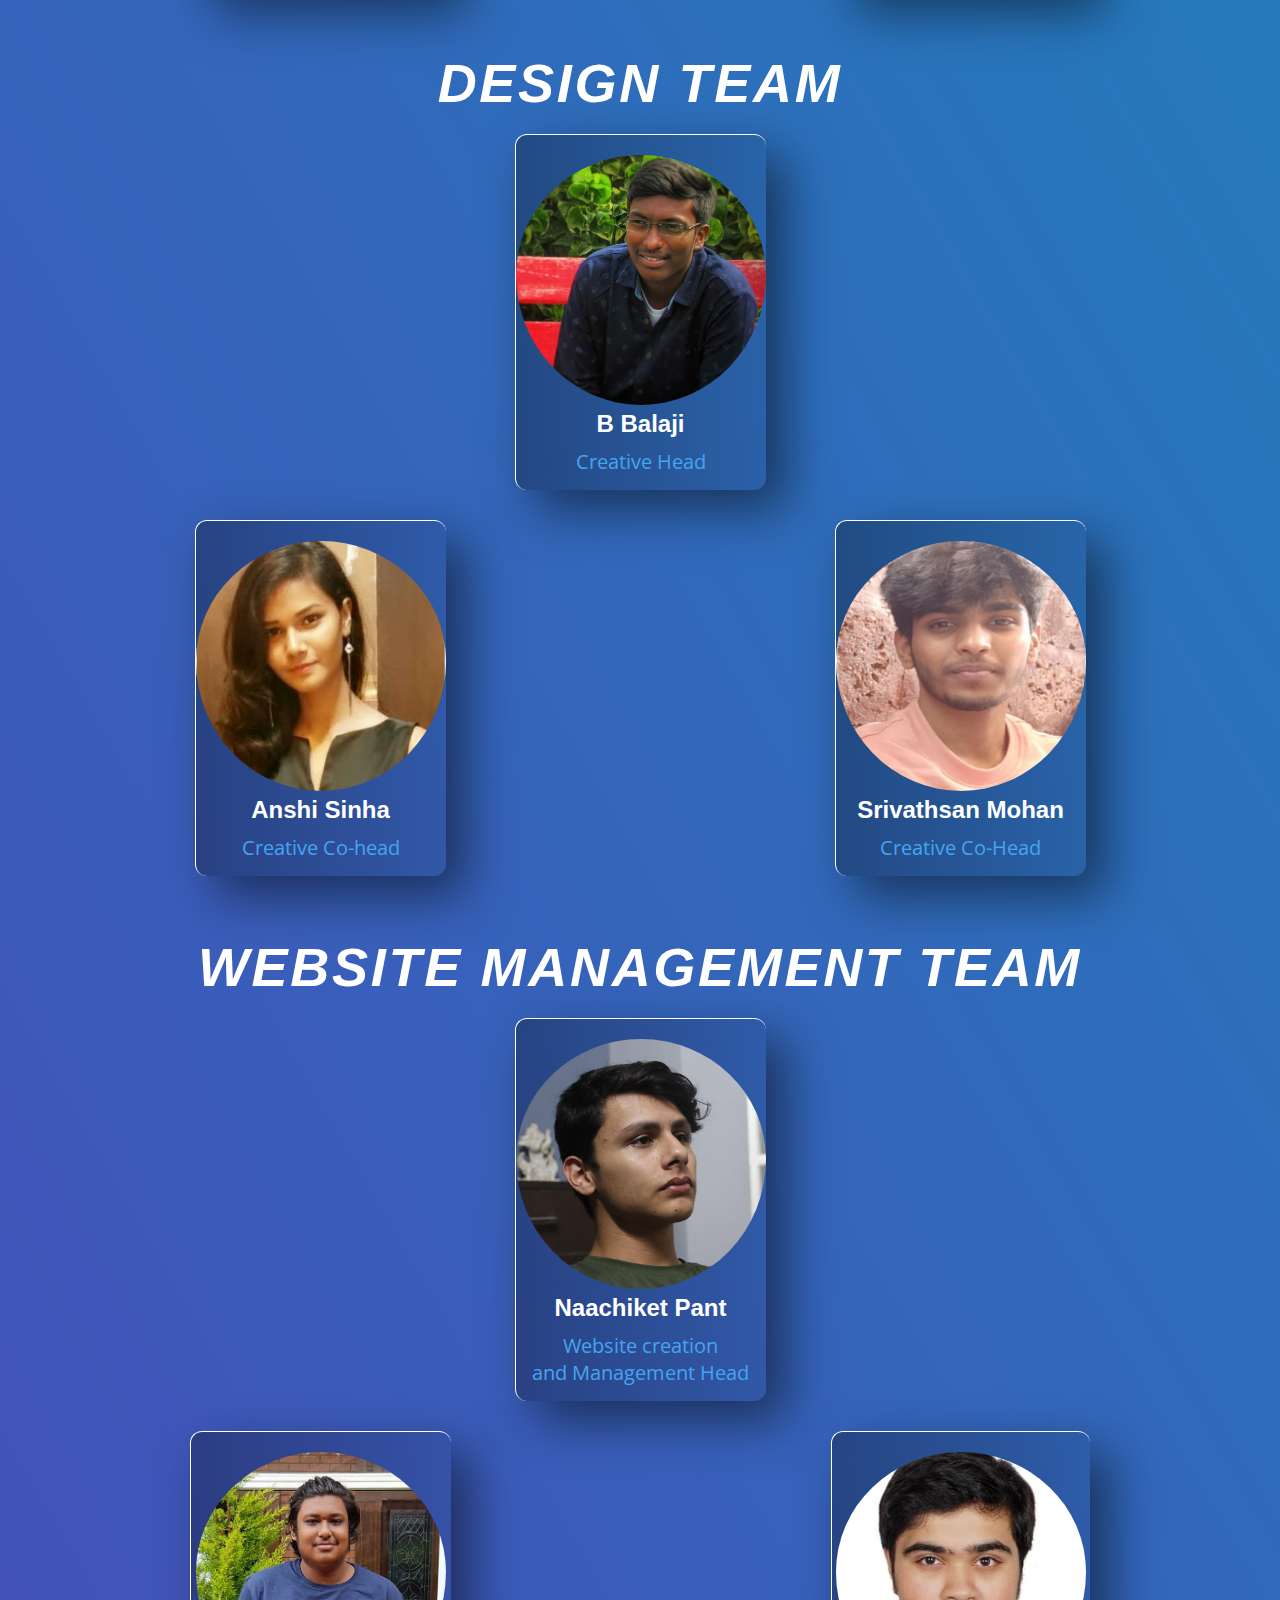
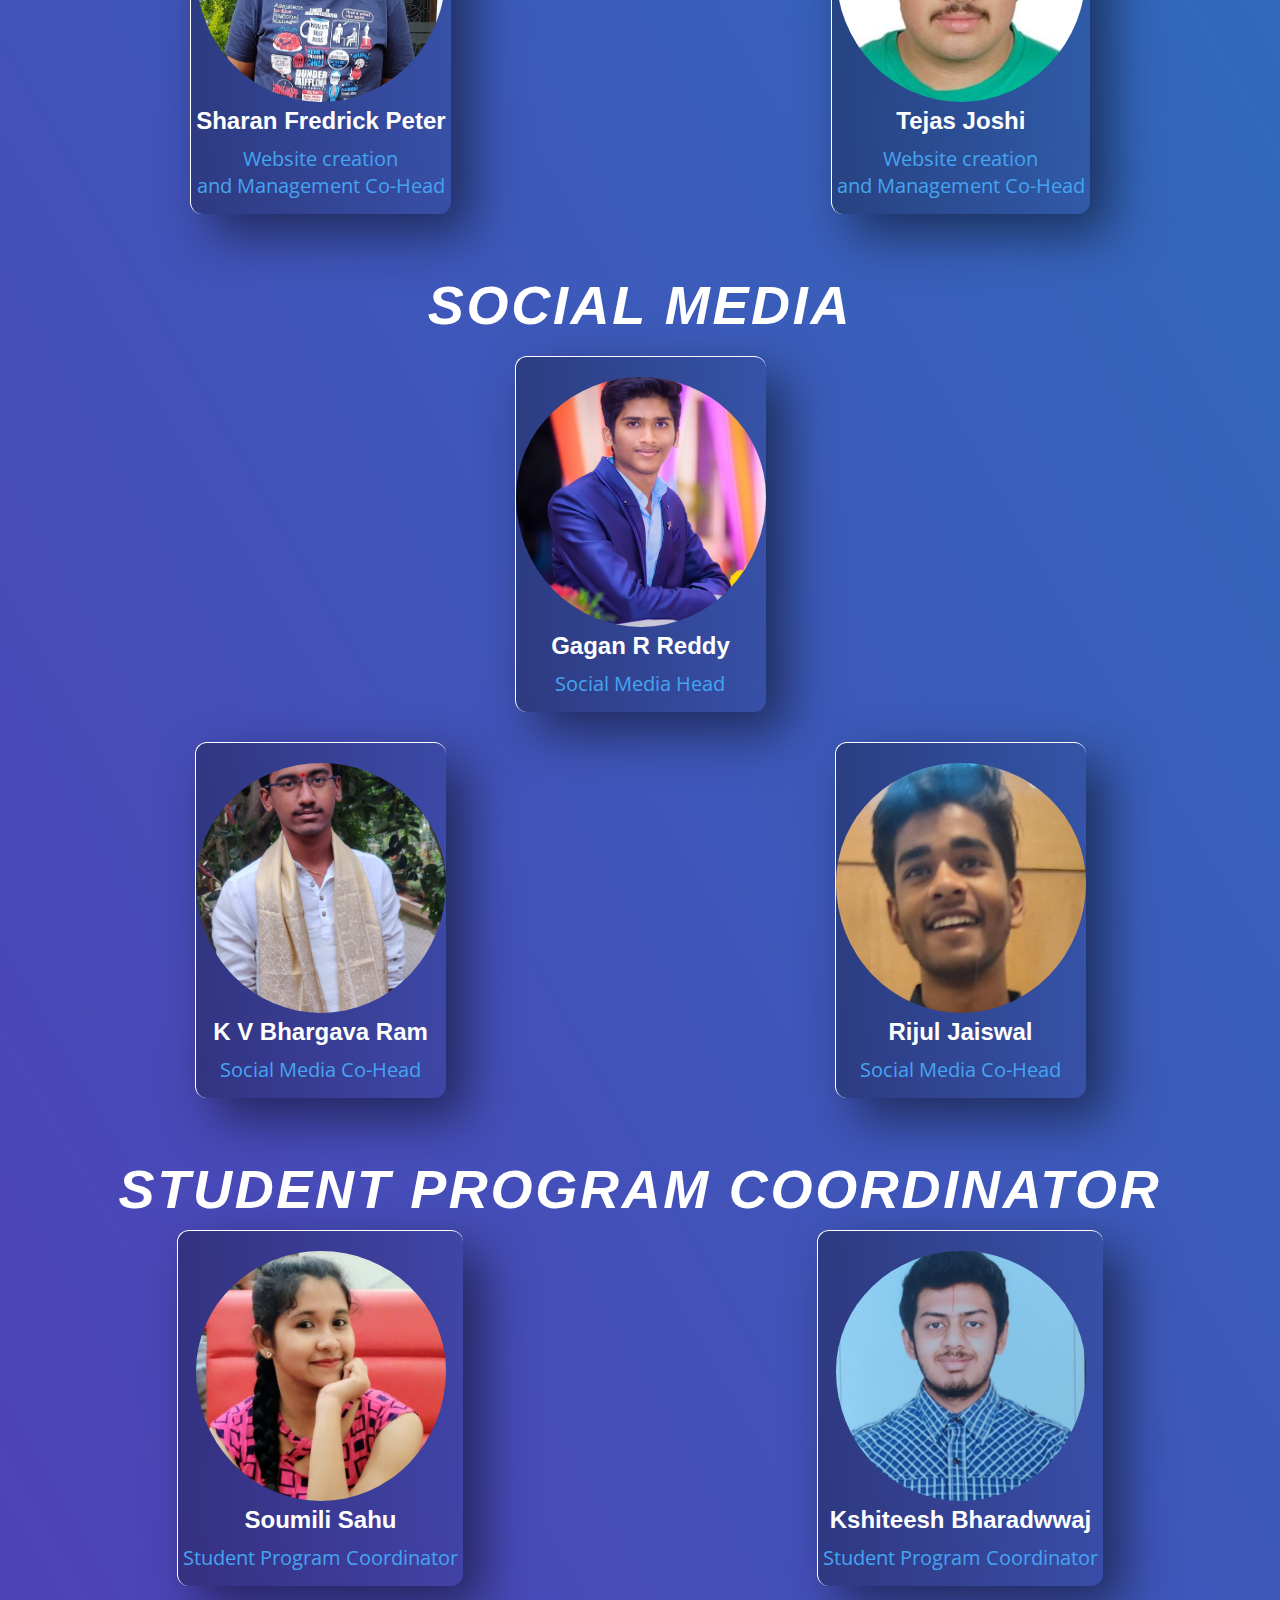
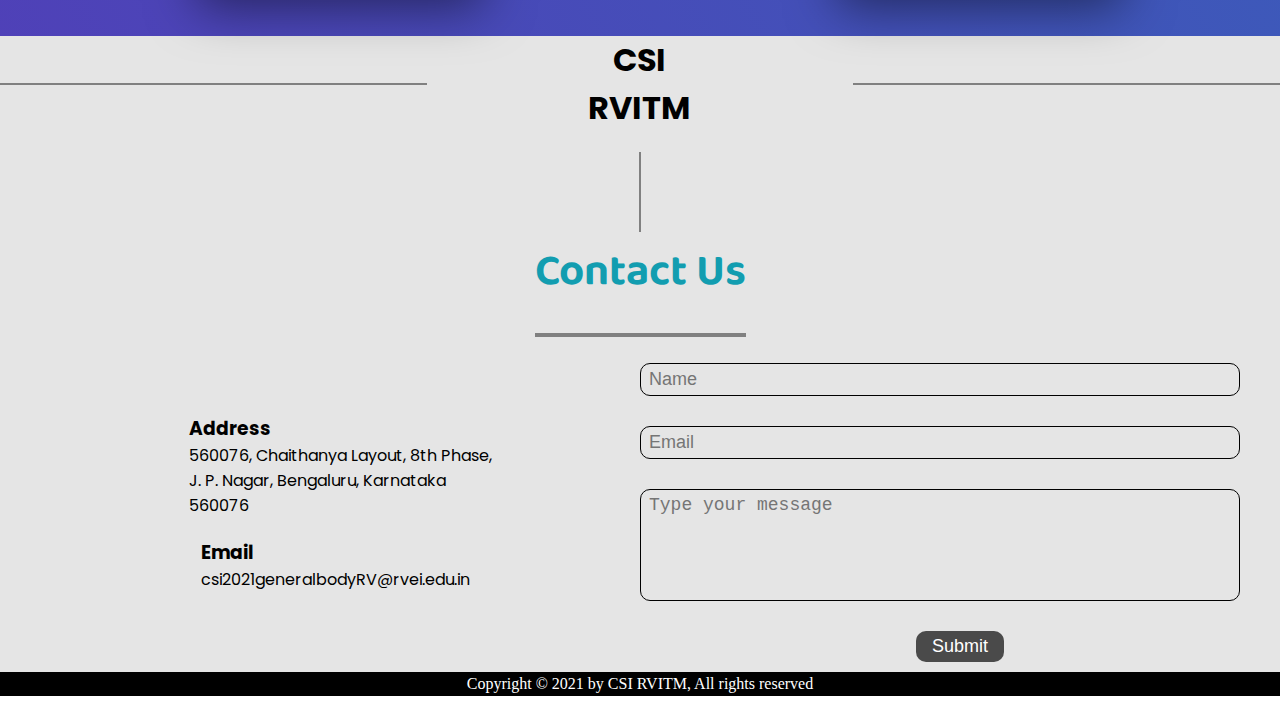
==== commit 33292152: "Added Mobile site" ====
--- a/new.html
+++ b/new.html
@@ -16,13 +16,32 @@
         <nav>
             <ul>
                 <li><a href=""><img id="logo" src="images/favicon.png" alt=""></a></li>
-                <li><a href="">CSI RVITM</a></li>
-                <li><a href="" id="team">Team</a></li>
-                <li><a href="">Events</a></li>
-                <li><a href="">Blog</a></li>
-                <li><a href="">News</a></li>
+                <li class='toggle'><a href="">CSI RVITM</a></li>
+                <li class='toggle'><a href="" id="team">Team</a></li>
+                <li class='toggle'><a href="">Events</a></li>
+                <li class='toggle'><a href="">Blog</a></li>
+                <li class='toggle'><a href="">News</a></li>
+                <div class="menu">
+                    <li><a href=""><img id="logo1" src="images/favicon.png" alt=""></a></li>
+                    <div id="hamburger_menu" onclick=show_menu()>
+                        <p></p>
+                        <p></p>
+                        <p></p>
+                    </div>
+                    
+                </div>
             </ul>
+            
         </nav>
+        <div class="hamburger">
+        
+            <ul class="nav-menu">
+                <li class="nav-links"><a href="">Blog</a> </li>
+                <li class="nav-links"><a href="">Events</a></li>
+                <li class="nav-links"><a href="">News</a></li>
+                <li class="nav-links"><a href="">Team</a></li>
+            </ul>
+        </div>
         <div class="team_intro">
             <img src="images/team.svg" alt="">
             <h1 id=welcome_h1><span id="welcome"><span id="welcome_color">Welcome to the</span> <br> <span>Team</span></h1>
--- a/index.css
+++ b/index.css
@@ -7,6 +7,7 @@
 @import url('https://fonts.googleapis.com/css2?family=Poppins&display=swap');
 @import url('https://fonts.googleapis.com/css2?family=Bebas+Neue&display=swap');
 @import url('https://fonts.googleapis.com/css2?family=Otomanopee+One&display=swap');
+@import url('https://fonts.googleapis.com/css2?family=Oswald&display=swap');
 *{
     margin:0;
     padding:0;
@@ -17,7 +18,7 @@
 }
 nav{
     height:60px;
-    padding:10px;
+    padding-top:10px;
 }
 nav ul{
     display:flex;
@@ -32,8 +33,19 @@
     text-decoration:none;
     font-family: 'Lato', sans-serif;
     font-size:18px;
+    padding:10px;
+    transition: all 0.5s ease-in-out 0s;
+}
+.toggle a:hover{
+    color:black;
+    font-weight:bold;
+    text-decoration: underline;
 }
 #logo{
+    width:60px;
+    display: none;
+}
+#logo1{
     width:60px;
 }
 #welcome{
@@ -217,14 +229,10 @@
     display:none;
     position:absolute;
     width: 100%;
-    height:100vh;
     background:rgba(20, 20, 20, 0.9);
     z-index: 20;
     justify-content:center;
     
-}
-.hamburger a{
-    color: white !important;
 }
 #close{
     display:none;
@@ -313,16 +321,149 @@
     letter-spacing: 5px;
     padding:10px;
 }
+.menu{
+    display:none;
+}
+.hamburger{
+    display:none;
+    position:fixed;
+    width: 100%;
+    background:rgba(20, 20, 20, 0.9);
+    z-index: 20;
+    justify-content:center;
+    
+}
+.nav-menu a{
+    font-size:45px;
+    color:white;
+    text-decoration:none;
+    font-family: 'Oswald', sans-serif;    
+}
+.nav-menu{
+    display:flex;
+    flex-direction: column;
+    justify-content:space-evenly;
+    height: 100%;
+}
   /*Shrinking for mobile*/
   @media (max-width: 768px) {
-    .waves {
-      height:40px;
-      min-height:40px;
-    }
-    .content {
-      height:30vh;
-    }
-    h1 {
-      font-size:24px;
-    }
-  }+      .hamburger{
+          bottom:0;
+          top: 0;
+      }
+      .nav-links a:hover{
+          color: #129DB0;
+      }
+    .toggle{
+        display:none;
+    }
+    nav ul{
+        display:flex;
+        justify-content:space-between;
+        position:fixed;
+        z-index:100;
+    }
+    .team_intro{
+        display:flex;
+        flex-direction: column;
+        justify-content:center;
+        gap:50px;
+        height:100%;
+    }
+    #welcome{
+        font-size:44px;
+        border:none;
+    }
+    .waves{
+        width: 100%;
+        height:30%;
+        object-fit: cover;
+        z-index:-10;
+    }
+    .profile_img{
+        width:120px;
+        height:120px; 
+    }
+    .profile{
+        display:flex;
+        gap: 10px;
+    }
+    .profile_info{
+        width: 100%;
+        text-align: center;
+        padding: 8px 8px;
+    }
+    .profile_designation{
+        font-size: 18px;
+    }
+    .HOD,.co-head{
+        display:grid;
+        grid-template-columns: 1fr 1fr;
+        gap: 20px;
+        margin:5px;
+    }
+    .profile_title_span{
+        font-size:35px;
+        margin-top:20px;
+    }
+    .profile_name{
+        font-weight: bold;
+    }
+    .contactus{
+        display:flex;
+        flex-direction:column;
+    }
+    .contact-form input,.contact-form textarea{
+        margin: 10px !important;
+    }
+    #button{
+        display:flex;
+        justify-content:center;
+        margin-bottom:10px;
+    }
+    .social_media{
+        display:flex;
+        justify-content:space-between;
+        width:100%;
+        gap:0;
+    }
+    .hamburger li{
+        list-style: none;
+    }
+    .hamburger a{
+        text-decoration:none;
+        color:white;
+    }
+    .menu p{
+        width:20px;
+        height:2px;
+        background:black;
+    }
+    .menu{
+        position:fixed;
+        width: 100%;
+        z-index: 30;
+        display: flex;
+        justify-content: space-between;
+        top: 10px;
+    }
+    #hamburger_menu{
+        background:rgb(199, 199, 199,0.6);
+        padding:5px;
+        border-radius: 10px;
+        margin:4px;
+        cursor: pointer;
+        display:flex;
+        flex-direction: column;
+        justify-content:space-evenly;
+        width:30px;
+        align-items:center;
+        height:30px;
+  }
+  .mail-div{
+    display: flex;
+    gap: 20px;
+    margin-left: 14px;
+    align-items:center;
+}
+}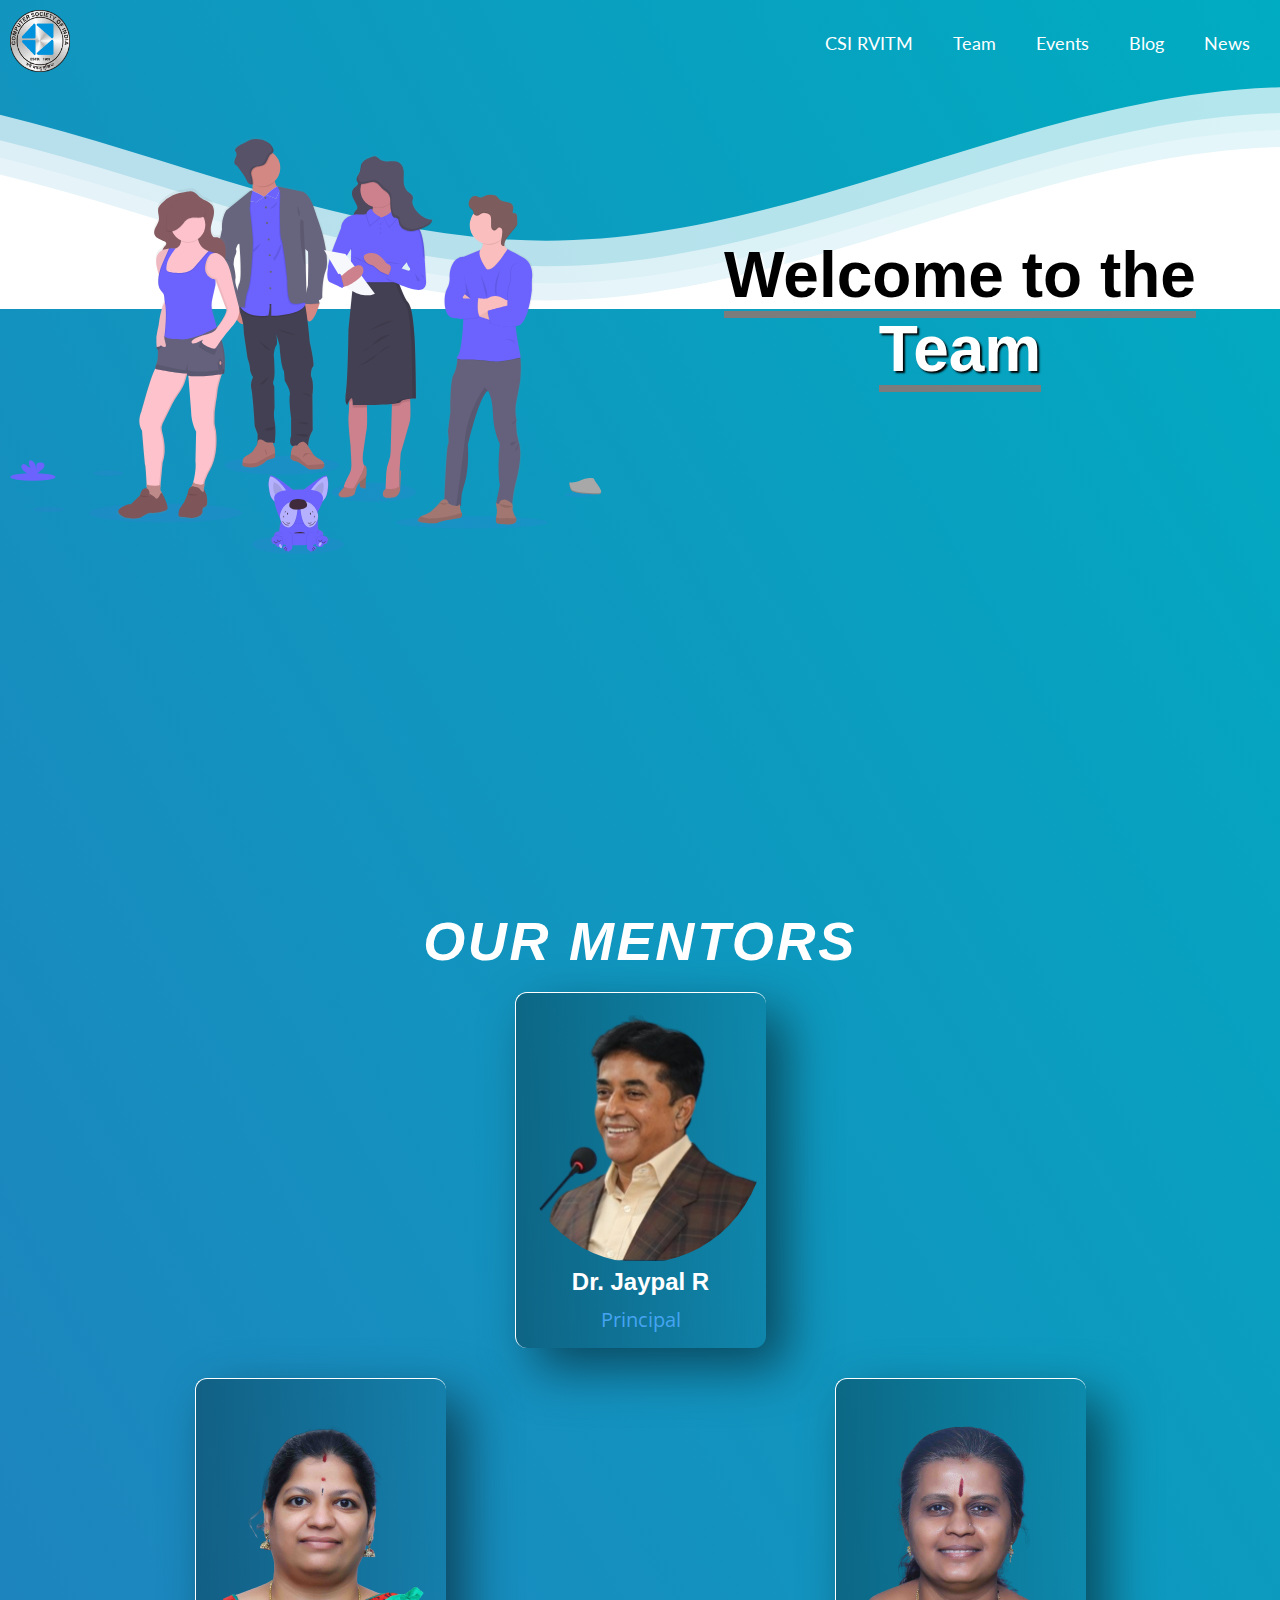
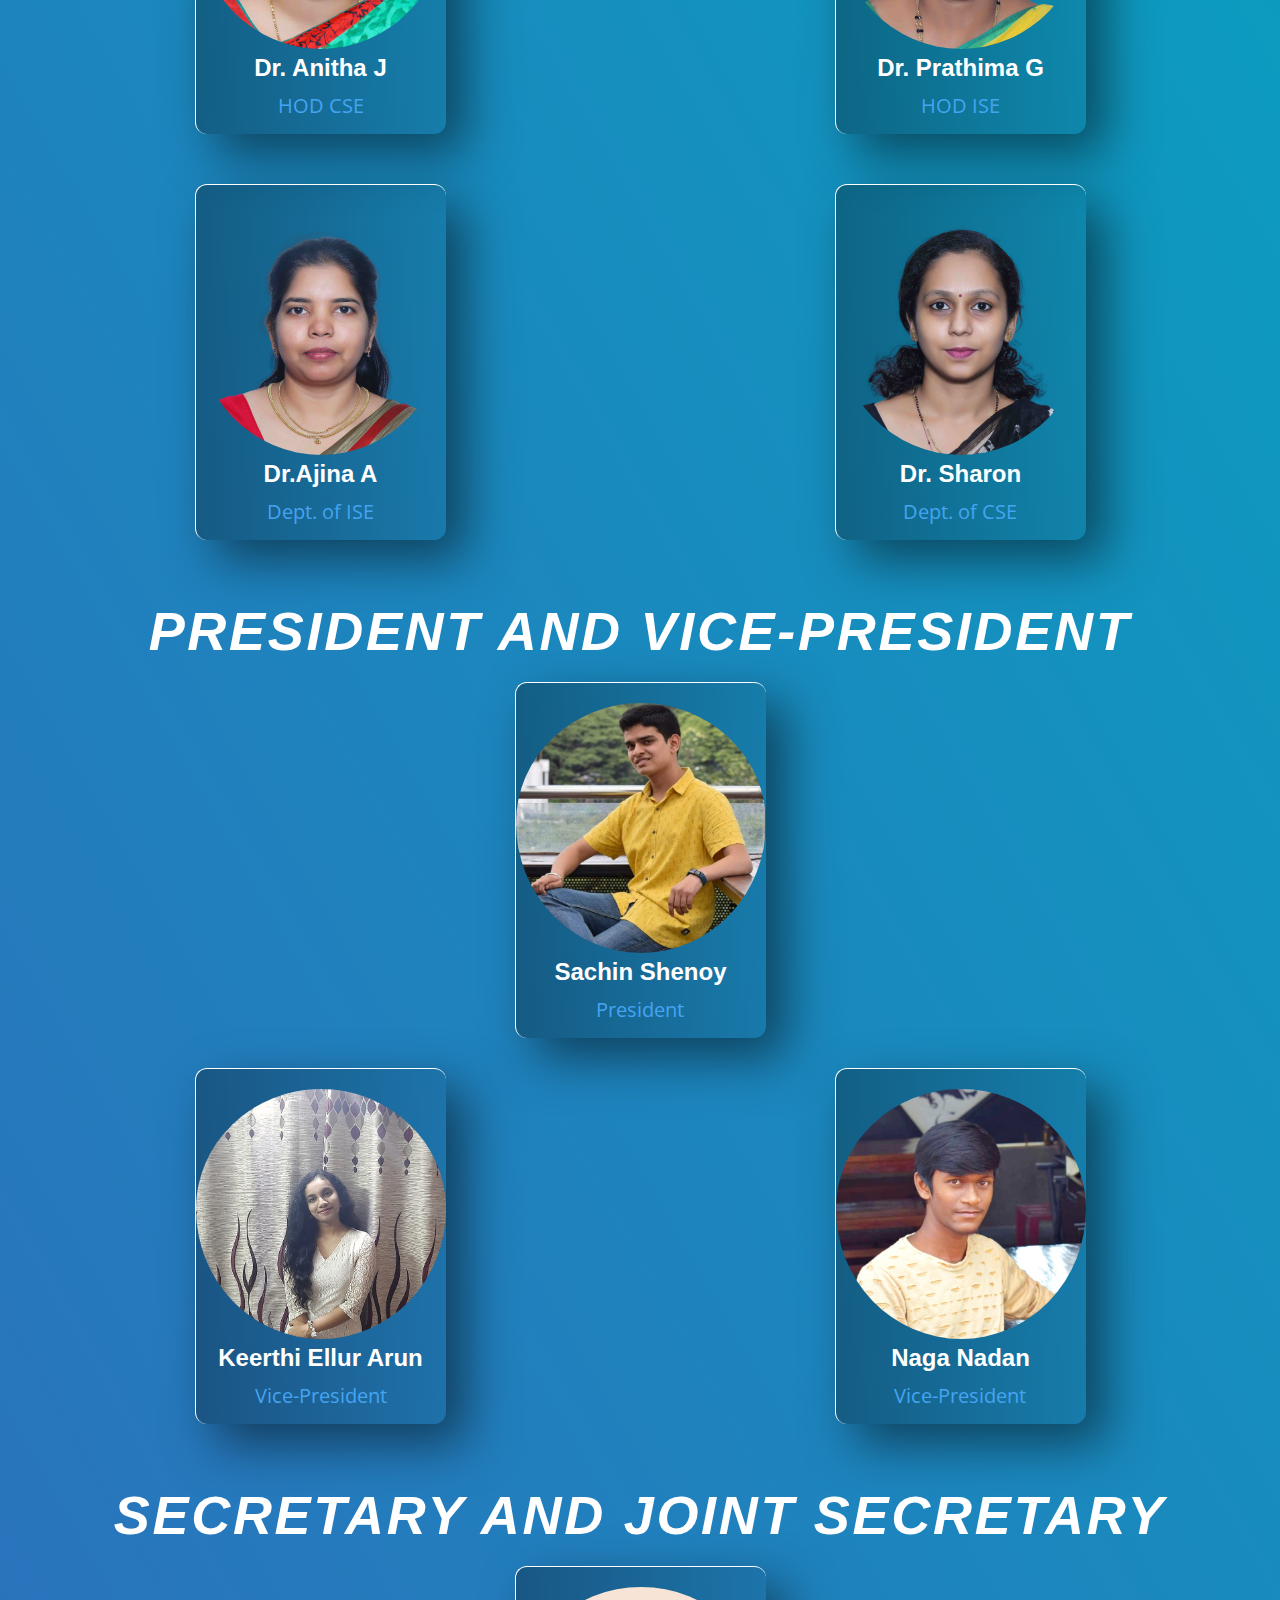
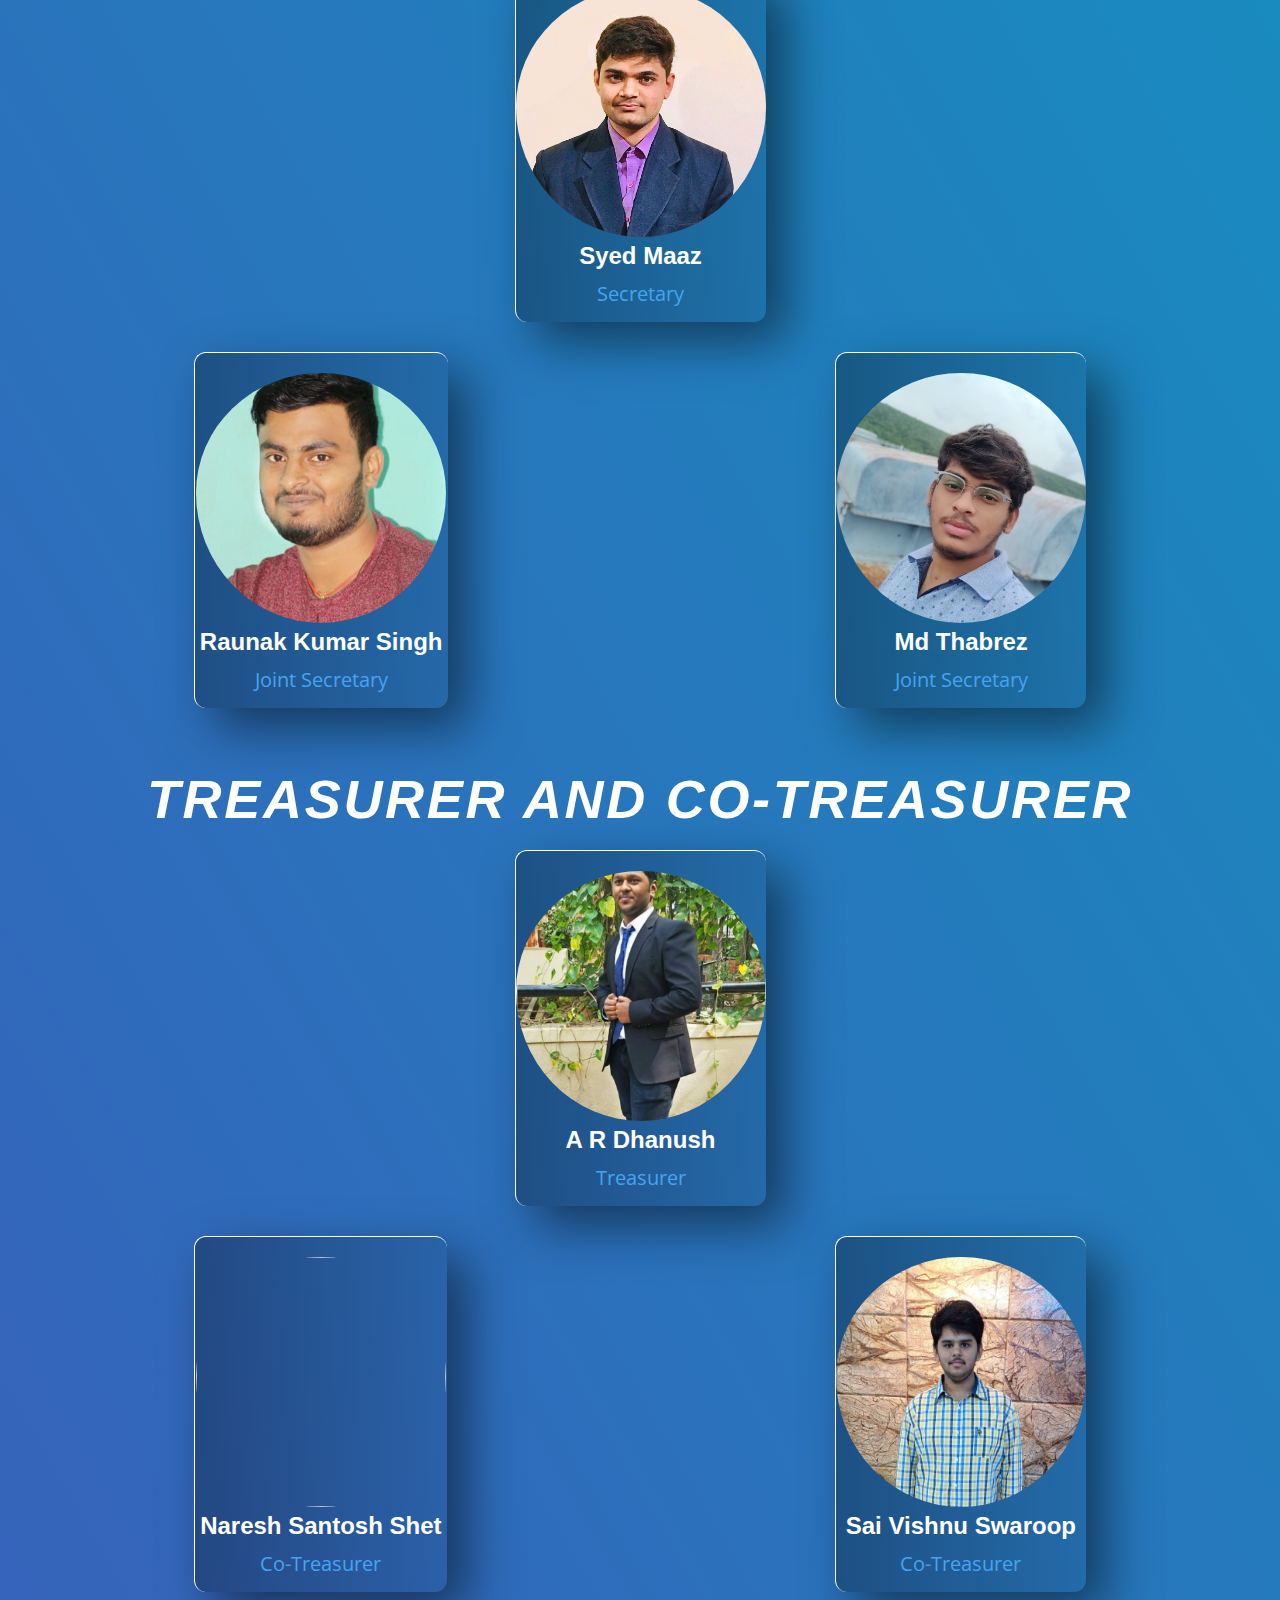
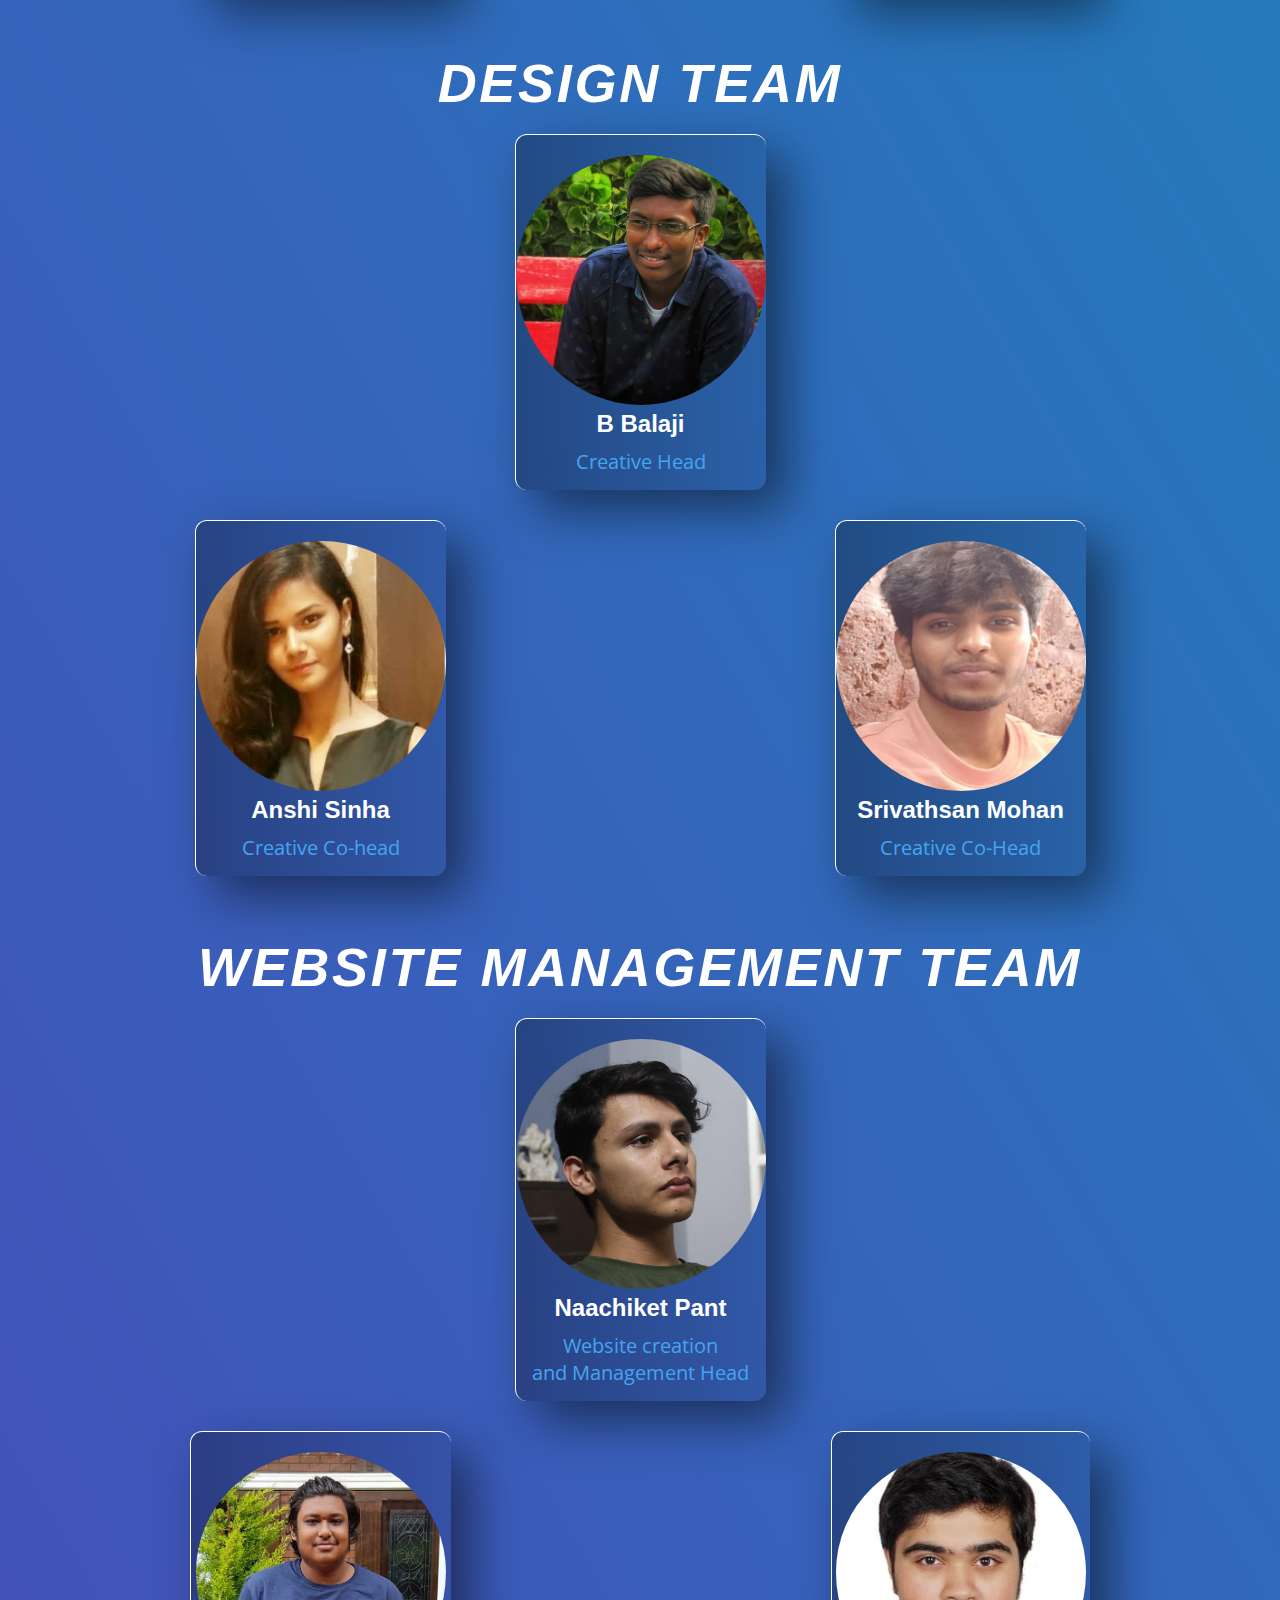
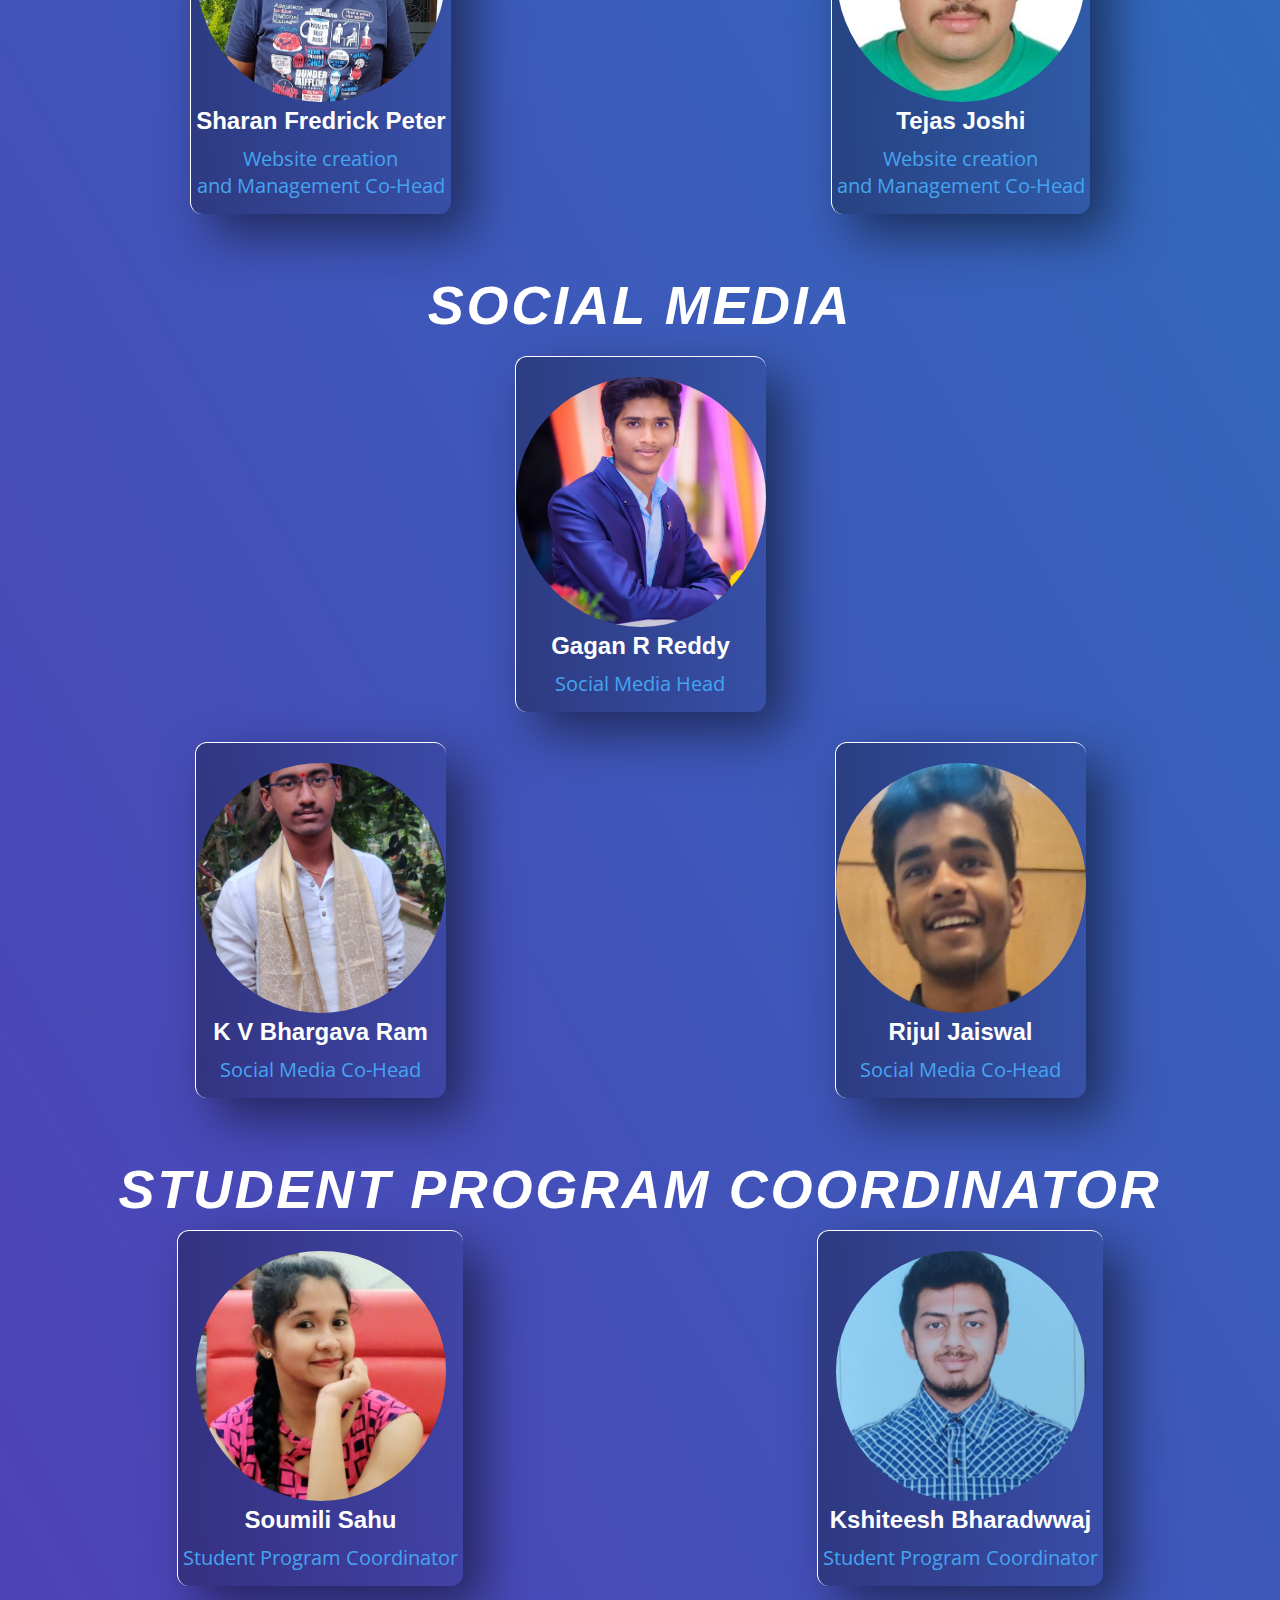
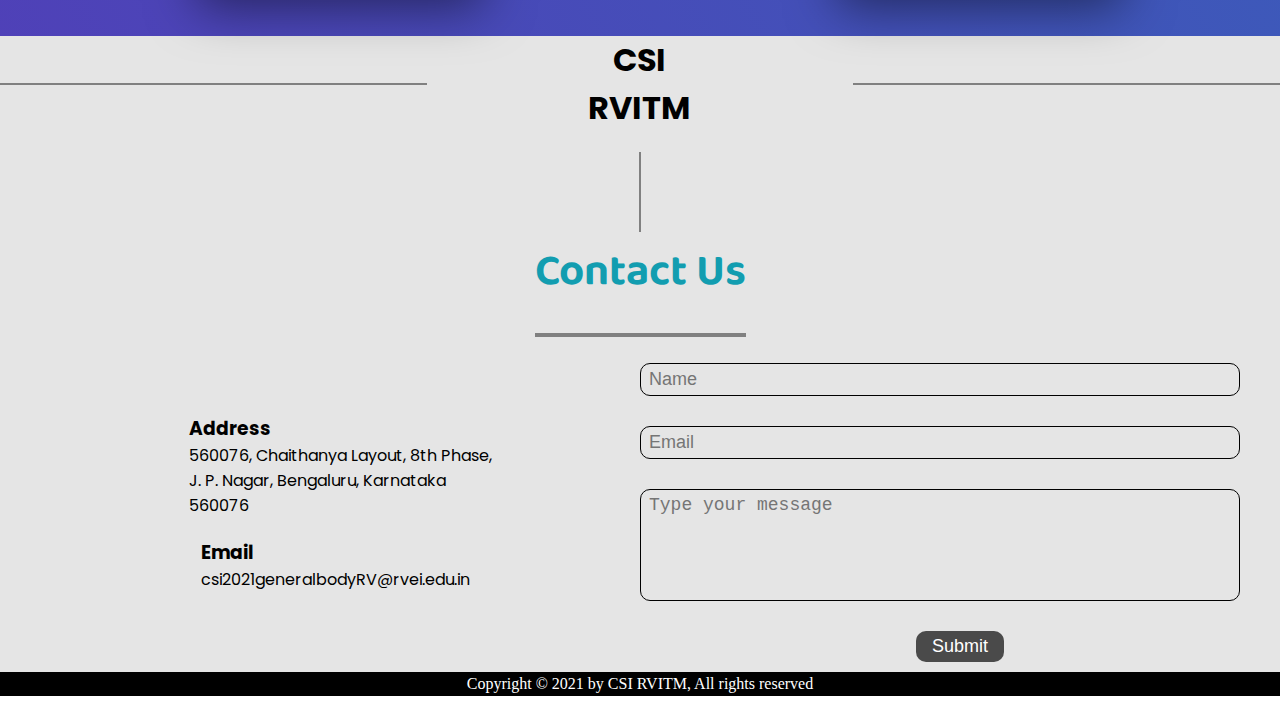
==== commit cc102416: "update in apple-touch-icon" ====
--- a/new.html
+++ b/new.html
@@ -9,6 +9,7 @@
     <link rel="stylesheet" href="index.css">
     <link rel="stylesheet" href="https://pro.fontawesome.com/releases/v5.10.0/css/all.css" integrity="sha384-AYmEC3Yw5cVb3ZcuHtOA93w35dYTsvhLPVnYs9eStHfGJvOvKxVfELGroGkvsg+p" crossorigin="anonymous" />
     <link rel="shortcut icon" href="images/favicon.png" type="image/x-icon">
+    <link rel="apple-touch-icon" href="images/favicon.png">
 </head>
 
 <body>
@@ -16,11 +17,13 @@
         <nav>
             <ul>
                 <li><a href=""><img id="logo" src="images/favicon.png" alt=""></a></li>
-                <li class='toggle'><a href="">CSI RVITM</a></li>
+                <div class="nav-links_head">
+                    <li class='toggle'><a href="">CSI RVITM</a></li>
                 <li class='toggle'><a href="" id="team">Team</a></li>
                 <li class='toggle'><a href="">Events</a></li>
                 <li class='toggle'><a href="">Blog</a></li>
                 <li class='toggle'><a href="">News</a></li>
+                </div>
                 <div class="menu">
                     <li><a href=""><img id="logo1" src="images/favicon.png" alt=""></a></li>
                     <div id="hamburger_menu" onclick=show_menu()>
--- a/index.css
+++ b/index.css
@@ -38,12 +38,12 @@
 }
 .toggle a:hover{
     color:black;
+    text-shadow: 0px 0px 10px rgb(107, 107, 107);
     font-weight:bold;
     text-decoration: underline;
 }
 #logo{
     width:60px;
-    display: none;
 }
 #logo1{
     width:60px;
@@ -345,8 +345,21 @@
     justify-content:space-evenly;
     height: 100%;
 }
+nav ul{
+    display:flex;
+    justify-content:space-between;
+}
+.nav-links_head{
+    display:flex;
+    justify-content:space-evenly;
+    gap:20px;
+    margin-right: 20px;
+}
   /*Shrinking for mobile*/
   @media (max-width: 768px) {
+    #logo{
+        display: none;
+    }
       .hamburger{
           bottom:0;
           top: 0;
